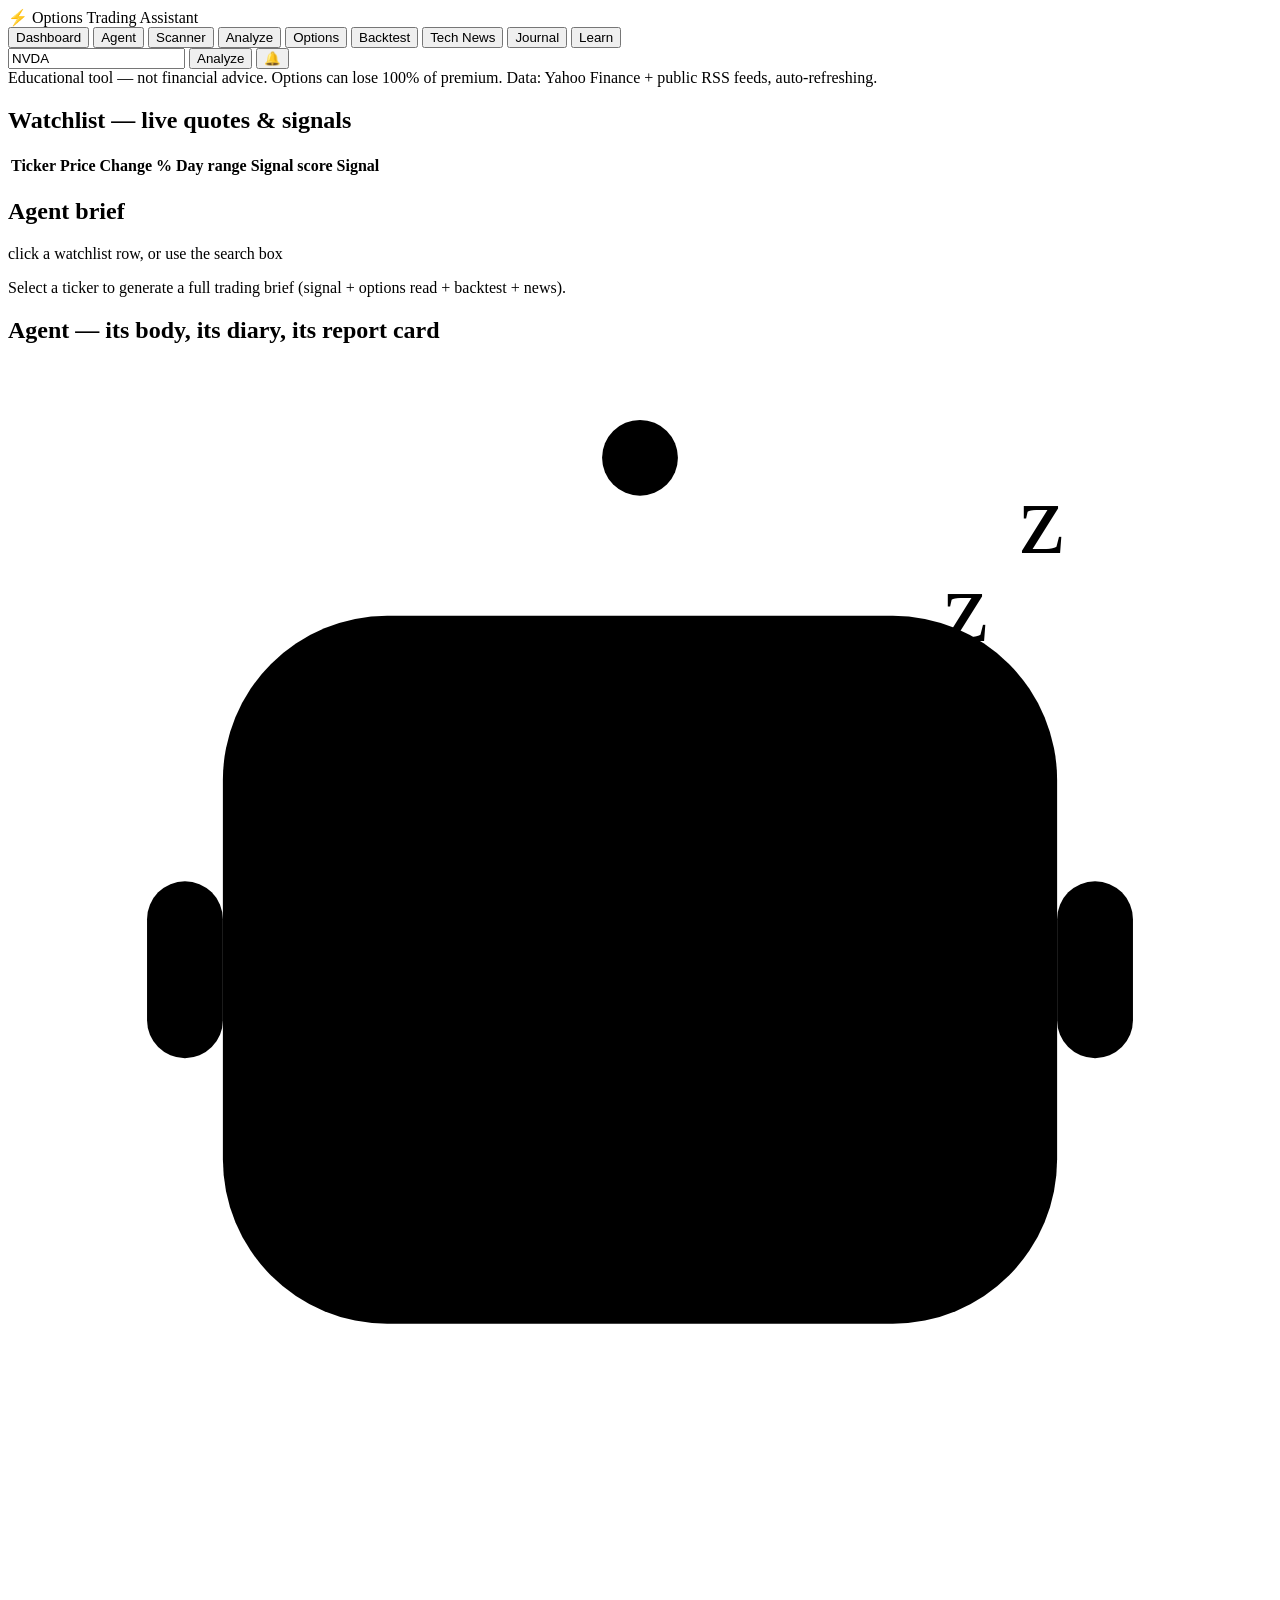
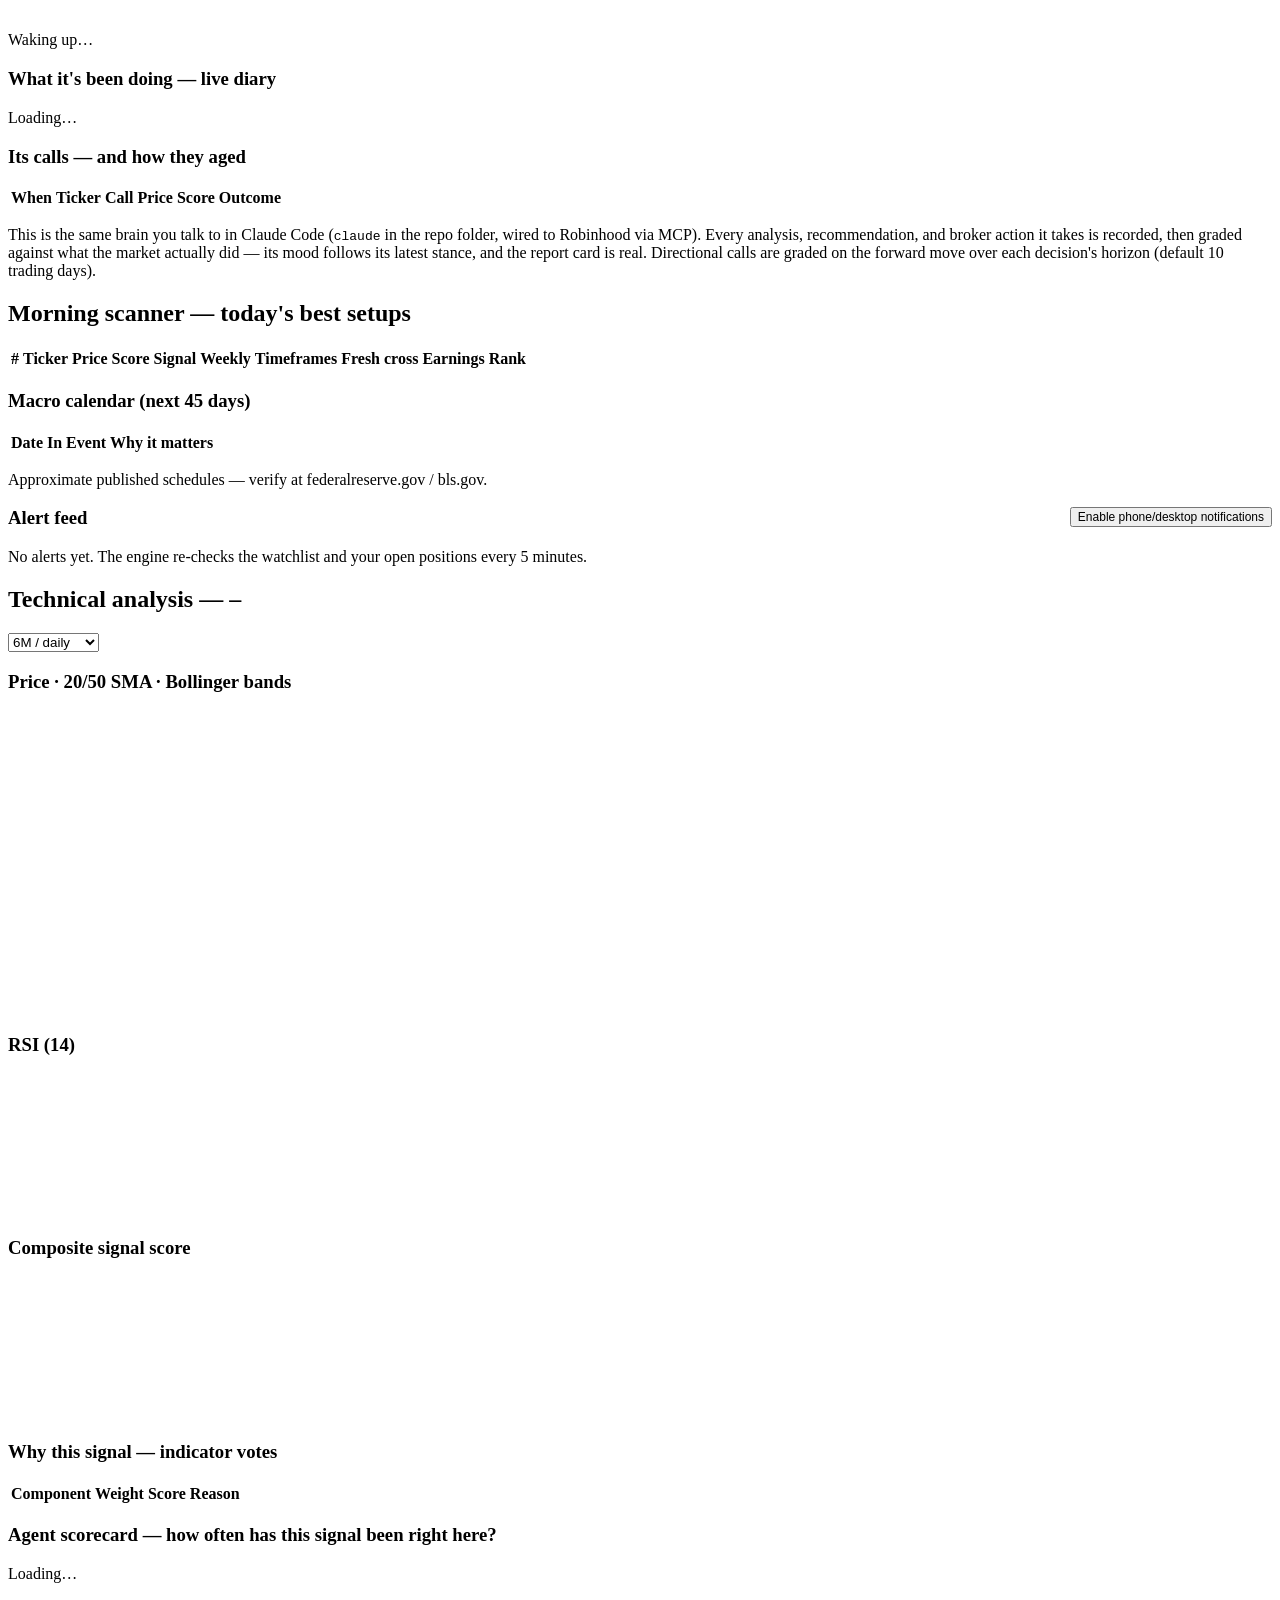
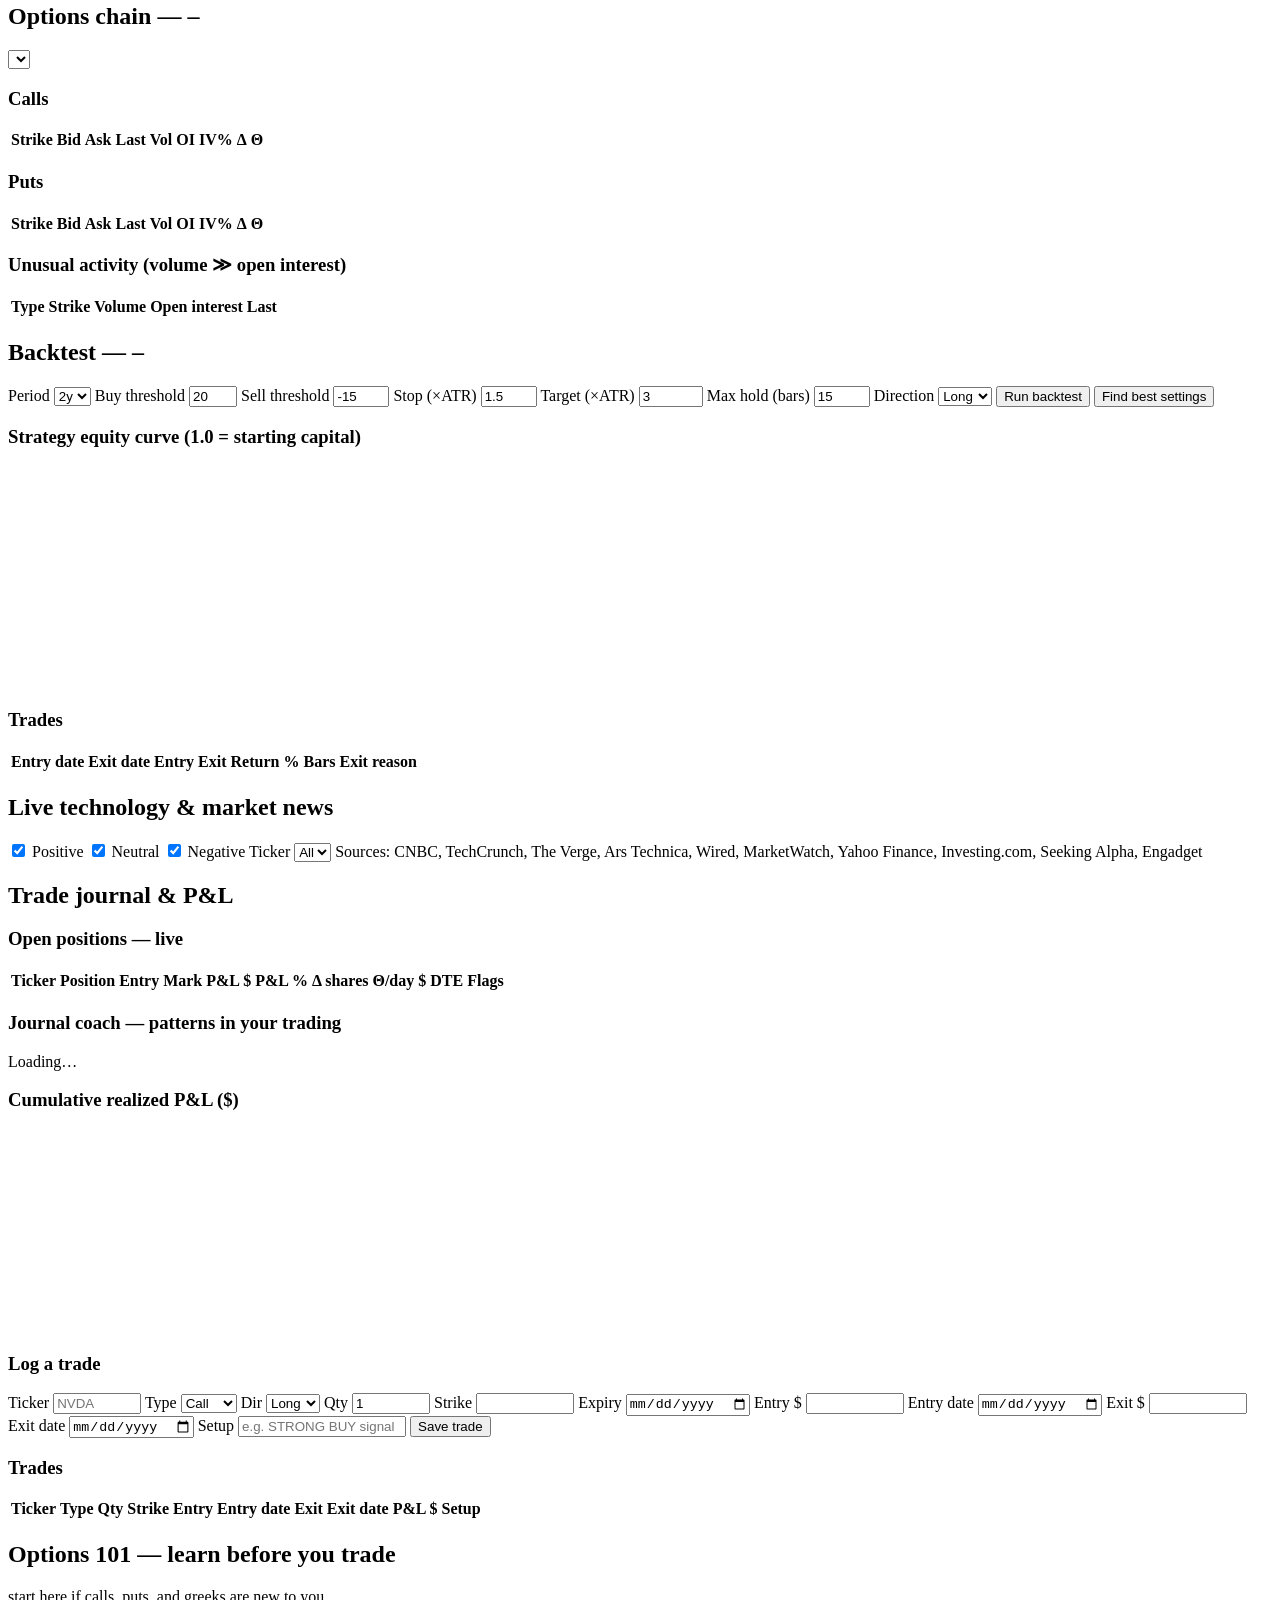
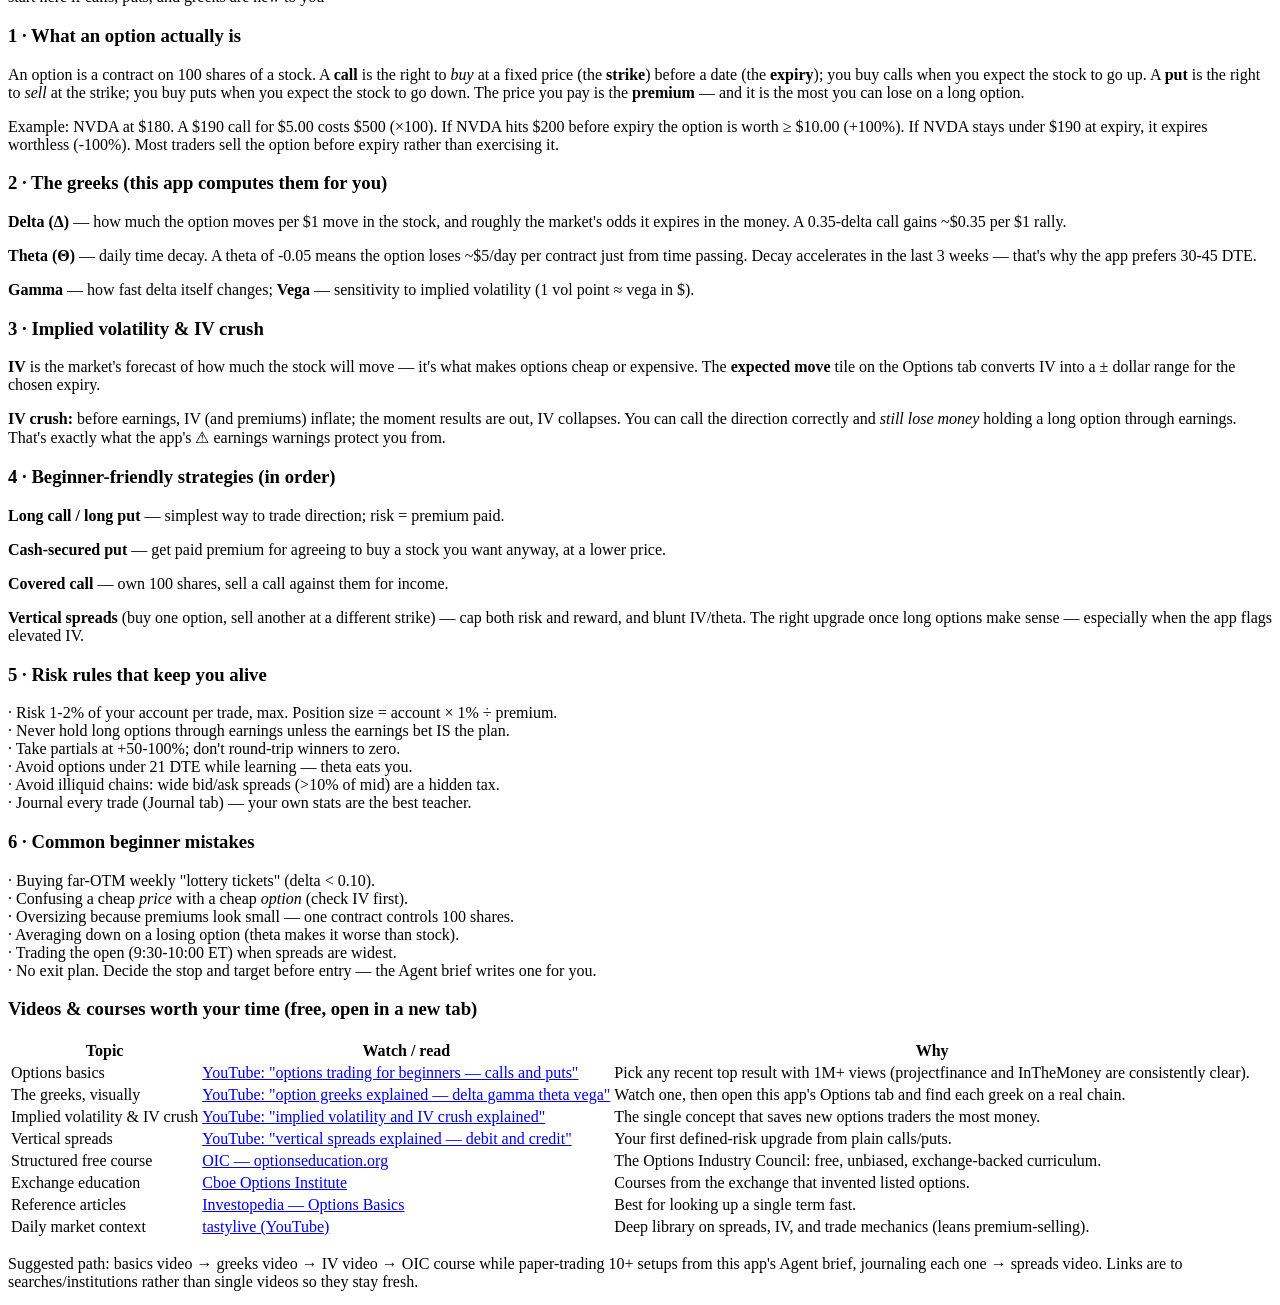
==== app/static/index.html @ 797f1252 "Give the agent a visible body: new Agent tab in the PWA An animated avatar embodies the Claude + Rob" ====
<!DOCTYPE html>
<html lang="en">
<head>
<meta charset="utf-8">
<meta name="viewport" content="width=device-width, initial-scale=1">
<title>Options Trading Assistant</title>
<link rel="icon" href="data:image/svg+xml,<svg xmlns=%22http://www.w3.org/2000/svg%22 viewBox=%220 0 100 100%22><text y=%22.9em%22 font-size=%2290%22>⚡</text></svg>">
<link rel="manifest" href="/static/manifest.webmanifest">
<link rel="apple-touch-icon" href="/static/icon-192.png">
<meta name="theme-color" content="#1a1a19">
<meta name="apple-mobile-web-app-capable" content="yes">
<meta name="apple-mobile-web-app-status-bar-style" content="black-translucent">
<link rel="stylesheet" href="/static/style.css">
</head>
<body>
<header>
  <div class="brand">⚡ Options Trading Assistant</div>
  <nav id="tabs">
    <button data-tab="dashboard" class="active">Dashboard</button>
    <button data-tab="agent">Agent</button>
    <button data-tab="scanner">Scanner</button>
    <button data-tab="analyze">Analyze</button>
    <button data-tab="options">Options</button>
    <button data-tab="backtest">Backtest</button>
    <button data-tab="news">Tech News</button>
    <button data-tab="journal">Journal</button>
    <button data-tab="learn">Learn</button>
  </nav>
  <div class="ticker-box">
    <input id="ticker-input" value="NVDA" spellcheck="false" autocomplete="off">
    <button id="go-btn">Analyze</button>
    <button id="bell" title="Alerts">🔔<span id="bell-count" class="badge" hidden></span></button>
  </div>
</header>

<div class="banner">Educational tool — not financial advice. Options can lose 100% of premium. Data: Yahoo Finance + public RSS feeds, auto-refreshing.</div>

<main>
  <!-- DASHBOARD -->
  <section id="tab-dashboard" class="tab active">
    <div class="section-head"><h2>Watchlist — live quotes &amp; signals</h2><span class="muted" id="wl-updated"></span></div>
    <div class="card"><table id="watchlist-table">
      <thead><tr><th>Ticker</th><th>Price</th><th>Change</th><th>%</th><th>Day range</th><th>Signal score</th><th>Signal</th></tr></thead>
      <tbody></tbody>
    </table></div>
    <div class="section-head"><h2>Agent brief</h2><span class="muted">click a watchlist row, or use the search box</span></div>
    <div id="agent-brief" class="card"><p class="muted">Select a ticker to generate a full trading brief (signal + options read + backtest + news).</p></div>
  </section>

  <!-- AGENT (the visible body of the Claude + Robinhood MCP agent) -->
  <section id="tab-agent" class="tab">
    <div class="section-head"><h2>Agent — its body, its diary, its report card</h2>
      <span class="muted" id="ag-updated"></span></div>

    <div class="card agent-hero">
      <div class="agent-figure">
        <svg id="agent-svg" class="mood-asleep" viewBox="0 0 200 200" role="img" aria-label="Agent avatar">
          <line class="a-antenna" x1="100" y1="40" x2="100" y2="20"/>
          <circle class="a-dot" cx="100" cy="15" r="6"/>
          <rect class="a-ear" x="22" y="82" width="12" height="28" rx="6"/>
          <rect class="a-ear" x="166" y="82" width="12" height="28" rx="6"/>
          <rect class="a-head" x="34" y="40" width="132" height="112" rx="26"/>
          <rect class="a-screen" x="50" y="57" width="100" height="78" rx="14"/>
          <g class="a-eyes">
            <circle class="a-eye" cx="78" cy="88" r="9"/>
            <circle class="a-eye" cx="122" cy="88" r="9"/>
          </g>
          <g class="a-eyes-closed">
            <path d="M69 88 q9 8 18 0"/>
            <path d="M113 88 q9 8 18 0"/>
          </g>
          <path id="agent-mouth" class="a-mouth" d="M92 116 q8 5 16 0"/>
          <text class="a-zzz" x="148" y="44">z</text>
          <text class="a-zzz z2" x="160" y="30">z</text>
        </svg>
      </div>
      <div class="agent-bubble">
        <div id="ag-headline" class="ag-headline">Waking up…</div>
        <div id="ag-sub" class="muted"></div>
        <div id="ag-pills" class="ag-pills"></div>
      </div>
    </div>

    <div id="ag-tiles" class="tiles"></div>

    <div class="grid2">
      <div class="card"><h3>What it's been doing — live diary</h3>
        <div id="ag-feed"><p class="muted">Loading…</p></div></div>
      <div class="card"><h3>Its calls — and how they aged</h3>
        <div class="scroll"><table id="ag-decisions">
          <thead><tr><th>When</th><th>Ticker</th><th>Call</th><th>Price</th><th>Score</th><th>Outcome</th></tr></thead>
          <tbody></tbody>
        </table></div></div>
    </div>

    <p class="muted">This is the same brain you talk to in Claude Code (<code>claude</code> in the repo
    folder, wired to Robinhood via MCP). Every analysis, recommendation, and broker action it takes is
    recorded, then graded against what the market actually did — its mood follows its latest stance,
    and the report card is real. Directional calls are graded on the forward move over each decision's
    horizon (default 10 trading days).</p>
  </section>

  <!-- SCANNER -->
  <section id="tab-scanner" class="tab">
    <div class="section-head"><h2>Morning scanner — today's best setups</h2>
      <span class="muted" id="scan-updated"></span></div>
    <div class="card"><table id="scan-table">
      <thead><tr><th>#</th><th>Ticker</th><th>Price</th><th>Score</th><th>Signal</th>
        <th>Weekly</th><th>Timeframes</th><th>Fresh cross</th><th>Earnings</th><th>Rank</th></tr></thead>
      <tbody></tbody>
    </table><p class="muted" id="scan-note"></p></div>
    <div class="grid2">
      <div class="card"><h3>Macro calendar (next 45 days)</h3><table id="cal-table">
        <thead><tr><th>Date</th><th>In</th><th>Event</th><th>Why it matters</th></tr></thead><tbody></tbody>
      </table><p class="muted">Approximate published schedules — verify at federalreserve.gov / bls.gov.</p></div>
      <div class="card"><h3>Alert feed <button id="alerts-notify-btn" style="float:right;font-size:12px">Enable phone/desktop notifications</button></h3>
        <div id="alerts-list"><p class="muted">No alerts yet. The engine re-checks the watchlist and your open positions every 5 minutes.</p></div></div>
    </div>
  </section>

  <!-- ANALYZE -->
  <section id="tab-analyze" class="tab">
    <div class="section-head">
      <h2>Technical analysis — <span id="an-ticker">–</span></h2>
      <div class="controls">
        <select id="an-period">
          <option value="1mo|30m">1M / 30m</option>
          <option value="3mo|1d">3M / daily</option>
          <option value="6mo|1d" selected>6M / daily</option>
          <option value="1y|1d">1Y / daily</option>
          <option value="2y|1wk">2Y / weekly</option>
        </select>
        <span class="muted" id="an-updated"></span>
      </div>
    </div>
    <div id="an-signal" class="signal-row"></div>
    <div class="card"><h3>Price · 20/50 SMA · Bollinger bands</h3><canvas id="chart-price" height="300"></canvas></div>
    <div class="grid2">
      <div class="card"><h3>RSI (14)</h3><canvas id="chart-rsi" height="140"></canvas></div>
      <div class="card"><h3>Composite signal score</h3><canvas id="chart-score" height="140"></canvas></div>
    </div>
    <div class="card"><h3>Why this signal — indicator votes</h3><table id="votes-table">
      <thead><tr><th>Component</th><th>Weight</th><th>Score</th><th>Reason</th></tr></thead><tbody></tbody>
    </table></div>
    <div class="card"><h3>Agent scorecard — how often has this signal been right here?</h3>
      <div id="scorecard-box"><p class="muted">Loading…</p></div></div>
  </section>

  <!-- OPTIONS -->
  <section id="tab-options" class="tab">
    <div class="section-head">
      <h2>Options chain — <span id="op-ticker">–</span></h2>
      <div class="controls"><select id="op-expiry"></select><span class="muted" id="op-updated"></span></div>
    </div>
    <div id="op-rec" class="card"></div>
    <div id="op-metrics" class="tiles"></div>
    <div class="grid2">
      <div class="card"><h3>Calls</h3><div class="scroll"><table class="chain" id="calls-table">
        <thead><tr><th>Strike</th><th>Bid</th><th>Ask</th><th>Last</th><th>Vol</th><th>OI</th><th>IV%</th><th>Δ</th><th>Θ</th></tr></thead><tbody></tbody>
      </table></div></div>
      <div class="card"><h3>Puts</h3><div class="scroll"><table class="chain" id="puts-table">
        <thead><tr><th>Strike</th><th>Bid</th><th>Ask</th><th>Last</th><th>Vol</th><th>OI</th><th>IV%</th><th>Δ</th><th>Θ</th></tr></thead><tbody></tbody>
      </table></div></div>
    </div>
    <div class="card"><h3>Unusual activity (volume ≫ open interest)</h3><table id="unusual-table">
      <thead><tr><th>Type</th><th>Strike</th><th>Volume</th><th>Open interest</th><th>Last</th></tr></thead><tbody></tbody>
    </table></div>
  </section>

  <!-- BACKTEST -->
  <section id="tab-backtest" class="tab">
    <div class="section-head"><h2>Backtest — <span id="bt-ticker">–</span></h2></div>
    <div class="card controls-row">
      <label>Period <select id="bt-period"><option>1y</option><option selected>2y</option><option>5y</option></select></label>
      <label>Buy threshold <input id="bt-buy" type="number" value="20" min="0" max="90"></label>
      <label>Sell threshold <input id="bt-sell" type="number" value="-15" min="-90" max="0"></label>
      <label>Stop (×ATR) <input id="bt-stop" type="number" value="1.5" step="0.5" min="0.5" max="5"></label>
      <label>Target (×ATR) <input id="bt-target" type="number" value="3" step="0.5" min="0.5" max="10"></label>
      <label>Max hold (bars) <input id="bt-hold" type="number" value="15" min="1" max="100"></label>
      <label>Direction <select id="bt-dir"><option value="long">Long</option><option value="short">Short</option></select></label>
      <button id="bt-run">Run backtest</button>
      <button id="bt-optimize">Find best settings</button>
    </div>
    <div id="bt-opt-box" class="card" hidden><h3>Optimizer — top configurations</h3>
      <table id="bt-opt-table"><thead><tr><th>Buy ≥</th><th>Stop ×ATR</th><th>Target ×ATR</th>
        <th>Trades</th><th>Win rate</th><th>Profit factor</th><th>Expectancy</th><th>Return</th><th>Max DD</th><th></th></tr></thead><tbody></tbody></table>
      <p class="muted" id="bt-opt-warning"></p></div>
    <div id="bt-stats" class="tiles"></div>
    <div class="card"><h3>Strategy equity curve (1.0 = starting capital)</h3><canvas id="chart-equity" height="220"></canvas></div>
    <div class="card"><h3>Trades</h3><div class="scroll"><table id="bt-trades">
      <thead><tr><th>Entry date</th><th>Exit date</th><th>Entry</th><th>Exit</th><th>Return %</th><th>Bars</th><th>Exit reason</th></tr></thead><tbody></tbody>
    </table></div></div>
    <p class="muted" id="bt-note"></p>
  </section>

  <!-- NEWS -->
  <section id="tab-news" class="tab">
    <div class="section-head"><h2>Live technology &amp; market news</h2><span class="muted" id="news-updated"></span></div>
    <div class="controls-row card">
      <label><input type="checkbox" id="news-pos" checked> <span class="dot dot-pos"></span>Positive</label>
      <label><input type="checkbox" id="news-neu" checked> <span class="dot dot-neu"></span>Neutral</label>
      <label><input type="checkbox" id="news-neg" checked> <span class="dot dot-neg"></span>Negative</label>
      <label>Ticker <select id="news-ticker"><option value="">All</option></select></label>
      <span class="muted">Sources: CNBC, TechCrunch, The Verge, Ars Technica, Wired, MarketWatch, Yahoo Finance, Investing.com, Seeking Alpha, Engadget</span>
    </div>
    <div id="news-list" class="card"></div>
  </section>

  <!-- JOURNAL -->
  <section id="tab-journal" class="tab">
    <div class="section-head"><h2>Trade journal &amp; P&amp;L</h2>
      <span id="j-user" class="muted"></span>
      <button id="j-logout" hidden>Sign out</button>
    </div>
    <div id="j-auth" class="card" hidden>
      <h3>Sign in — every user gets their own private journal</h3>
      <p class="muted">Trades, P&amp;L and stats are stored per account. Create an account with any
      username and a password (4+ characters). You stay signed in on this browser.</p>
      <form id="j-auth-form" class="controls-row">
        <label>Username <input name="username" required autocomplete="username" style="width:140px"></label>
        <label>Password <input name="password" type="password" required autocomplete="current-password" style="width:140px"></label>
        <button type="submit" data-mode="login">Sign in</button>
        <button type="submit" data-mode="register">Create account</button>
        <span id="j-auth-msg" class="err"></span>
      </form>
    </div>
    <div id="j-main">
    <div class="card"><h3>Open positions — live <span class="muted" id="pos-updated"></span></h3>
      <div id="pos-totals" class="tiles"></div>
      <div class="scroll"><table id="pos-table">
        <thead><tr><th>Ticker</th><th>Position</th><th>Entry</th><th>Mark</th><th>P&amp;L $</th><th>P&amp;L %</th>
          <th>Δ shares</th><th>Θ/day $</th><th>DTE</th><th>Flags</th></tr></thead><tbody></tbody>
      </table></div>
      <p class="muted" id="pos-note"></p></div>
    <div class="card"><h3>Journal coach — patterns in your trading</h3>
      <div id="j-insights"><p class="muted">Loading…</p></div></div>
    <div id="j-stats" class="tiles"></div>
    <div class="card"><h3>Cumulative realized P&amp;L ($)</h3><canvas id="chart-pnl" height="200"></canvas></div>
    <div class="card">
      <h3>Log a trade</h3>
      <form id="j-form" class="controls-row">
        <label>Ticker <input name="ticker" required placeholder="NVDA" style="width:80px"></label>
        <label>Type <select name="instrument"><option value="call">Call</option><option value="put">Put</option><option value="stock">Stock</option></select></label>
        <label>Dir <select name="direction"><option value="long">Long</option><option value="short">Short</option></select></label>
        <label>Qty <input name="quantity" type="number" value="1" step="any" style="width:70px"></label>
        <label>Strike <input name="strike" type="number" step="any" style="width:90px"></label>
        <label>Expiry <input name="expiry" type="date"></label>
        <label>Entry $ <input name="entry_price" type="number" step="any" required style="width:90px"></label>
        <label>Entry date <input name="entry_date" type="date" required></label>
        <label>Exit $ <input name="exit_price" type="number" step="any" style="width:90px"></label>
        <label>Exit date <input name="exit_date" type="date"></label>
        <label>Setup <input name="setup" placeholder="e.g. STRONG BUY signal" style="width:160px"></label>
        <button type="submit">Save trade</button>
      </form>
    </div>
    <div class="card"><h3>Trades</h3><div class="scroll"><table id="j-table">
      <thead><tr><th>Ticker</th><th>Type</th><th>Qty</th><th>Strike</th><th>Entry</th><th>Entry date</th><th>Exit</th><th>Exit date</th><th>P&amp;L $</th><th>Setup</th><th></th></tr></thead><tbody></tbody>
    </table></div></div>
    </div><!-- /j-main -->
  </section>
  <!-- LEARN -->
  <section id="tab-learn" class="tab">
    <div class="section-head"><h2>Options 101 — learn before you trade</h2>
      <span class="muted">start here if calls, puts, and greeks are new to you</span></div>

    <div class="grid2">
      <div class="card learn">
        <h3>1 · What an option actually is</h3>
        <p>An option is a contract on 100 shares of a stock. A <b>call</b> is the right to <i>buy</i>
        at a fixed price (the <b>strike</b>) before a date (the <b>expiry</b>); you buy calls when you
        expect the stock to go <span class="up">up</span>. A <b>put</b> is the right to <i>sell</i> at
        the strike; you buy puts when you expect the stock to go <span class="down">down</span>.
        The price you pay is the <b>premium</b> — and it is the most you can lose on a long option.</p>
        <p class="muted">Example: NVDA at $180. A $190 call for $5.00 costs $500 (×100). If NVDA hits
        $200 before expiry the option is worth ≥ $10.00 (+100%). If NVDA stays under $190 at
        expiry, it expires worthless (-100%). Most traders sell the option before expiry rather than
        exercising it.</p>
      </div>
      <div class="card learn">
        <h3>2 · The greeks (this app computes them for you)</h3>
        <p><b>Delta (Δ)</b> — how much the option moves per $1 move in the stock, and roughly the
        market's odds it expires in the money. A 0.35-delta call gains ~$0.35 per $1 rally.</p>
        <p><b>Theta (Θ)</b> — daily time decay. A theta of -0.05 means the option loses ~$5/day per
        contract just from time passing. Decay accelerates in the last 3 weeks — that's why the app
        prefers 30-45 DTE.</p>
        <p><b>Gamma</b> — how fast delta itself changes; <b>Vega</b> — sensitivity to implied
        volatility (1 vol point ≈ vega in $).</p>
      </div>
      <div class="card learn">
        <h3>3 · Implied volatility &amp; IV crush</h3>
        <p><b>IV</b> is the market's forecast of how much the stock will move — it's what makes
        options cheap or expensive. The <b>expected move</b> tile on the Options tab converts IV
        into a ± dollar range for the chosen expiry.</p>
        <p><b>IV crush:</b> before earnings, IV (and premiums) inflate; the moment results are out,
        IV collapses. You can call the direction correctly and <i>still lose money</i> holding a long
        option through earnings. That's exactly what the app's ⚠ earnings warnings protect you from.</p>
      </div>
      <div class="card learn">
        <h3>4 · Beginner-friendly strategies (in order)</h3>
        <p><b>Long call / long put</b> — simplest way to trade direction; risk = premium paid.</p>
        <p><b>Cash-secured put</b> — get paid premium for agreeing to buy a stock you want anyway,
        at a lower price.</p>
        <p><b>Covered call</b> — own 100 shares, sell a call against them for income.</p>
        <p><b>Vertical spreads</b> (buy one option, sell another at a different strike) — cap both
        risk and reward, and blunt IV/theta. The right upgrade once long options make sense —
        especially when the app flags elevated IV.</p>
      </div>
      <div class="card learn">
        <h3>5 · Risk rules that keep you alive</h3>
        <p>· Risk 1-2% of your account per trade, max. Position size = account × 1% ÷ premium.<br>
        · Never hold long options through earnings unless the earnings bet IS the plan.<br>
        · Take partials at +50-100%; don't round-trip winners to zero.<br>
        · Avoid options under 21 DTE while learning — theta eats you.<br>
        · Avoid illiquid chains: wide bid/ask spreads (&gt;10% of mid) are a hidden tax.<br>
        · Journal every trade (Journal tab) — your own stats are the best teacher.</p>
      </div>
      <div class="card learn">
        <h3>6 · Common beginner mistakes</h3>
        <p>· Buying far-OTM weekly "lottery tickets" (delta &lt; 0.10).<br>
        · Confusing a cheap <i>price</i> with a cheap <i>option</i> (check IV first).<br>
        · Oversizing because premiums look small — one contract controls 100 shares.<br>
        · Averaging down on a losing option (theta makes it worse than stock).<br>
        · Trading the open (9:30-10:00 ET) when spreads are widest.<br>
        · No exit plan. Decide the stop and target before entry — the Agent brief writes one for you.</p>
      </div>
    </div>

    <div class="card">
      <h3>Videos &amp; courses worth your time (free, open in a new tab)</h3>
      <table id="learn-videos">
        <thead><tr><th>Topic</th><th>Watch / read</th><th>Why</th></tr></thead>
        <tbody>
          <tr><td>Options basics</td>
            <td><a href="https://www.youtube.com/results?search_query=options+trading+for+beginners+explained+calls+and+puts" target="_blank" rel="noopener">YouTube: "options trading for beginners — calls and puts"</a></td>
            <td class="muted">Pick any recent top result with 1M+ views (projectfinance and InTheMoney are consistently clear).</td></tr>
          <tr><td>The greeks, visually</td>
            <td><a href="https://www.youtube.com/results?search_query=option+greeks+explained+delta+gamma+theta+vega" target="_blank" rel="noopener">YouTube: "option greeks explained — delta gamma theta vega"</a></td>
            <td class="muted">Watch one, then open this app's Options tab and find each greek on a real chain.</td></tr>
          <tr><td>Implied volatility &amp; IV crush</td>
            <td><a href="https://www.youtube.com/results?search_query=implied+volatility+and+IV+crush+explained" target="_blank" rel="noopener">YouTube: "implied volatility and IV crush explained"</a></td>
            <td class="muted">The single concept that saves new options traders the most money.</td></tr>
          <tr><td>Vertical spreads</td>
            <td><a href="https://www.youtube.com/results?search_query=vertical+spread+options+explained+debit+credit" target="_blank" rel="noopener">YouTube: "vertical spreads explained — debit and credit"</a></td>
            <td class="muted">Your first defined-risk upgrade from plain calls/puts.</td></tr>
          <tr><td>Structured free course</td>
            <td><a href="https://www.optionseducation.org/" target="_blank" rel="noopener">OIC — optionseducation.org</a></td>
            <td class="muted">The Options Industry Council: free, unbiased, exchange-backed curriculum.</td></tr>
          <tr><td>Exchange education</td>
            <td><a href="https://www.cboe.com/education/" target="_blank" rel="noopener">Cboe Options Institute</a></td>
            <td class="muted">Courses from the exchange that invented listed options.</td></tr>
          <tr><td>Reference articles</td>
            <td><a href="https://www.investopedia.com/options-basics-tutorial-4583012" target="_blank" rel="noopener">Investopedia — Options Basics</a></td>
            <td class="muted">Best for looking up a single term fast.</td></tr>
          <tr><td>Daily market context</td>
            <td><a href="https://www.youtube.com/@tastyliveshow" target="_blank" rel="noopener">tastylive (YouTube)</a></td>
            <td class="muted">Deep library on spreads, IV, and trade mechanics (leans premium-selling).</td></tr>
        </tbody>
      </table>
      <p class="muted">Suggested path: basics video → greeks video → IV video → OIC course while
      paper-trading 10+ setups from this app's Agent brief, journaling each one → spreads video.
      Links are to searches/institutions rather than single videos so they stay fresh.</p>
    </div>
  </section>
</main>

<div id="tooltip" class="tooltip" hidden></div>
<script src="/static/app.js"></script>
</body>
</html>
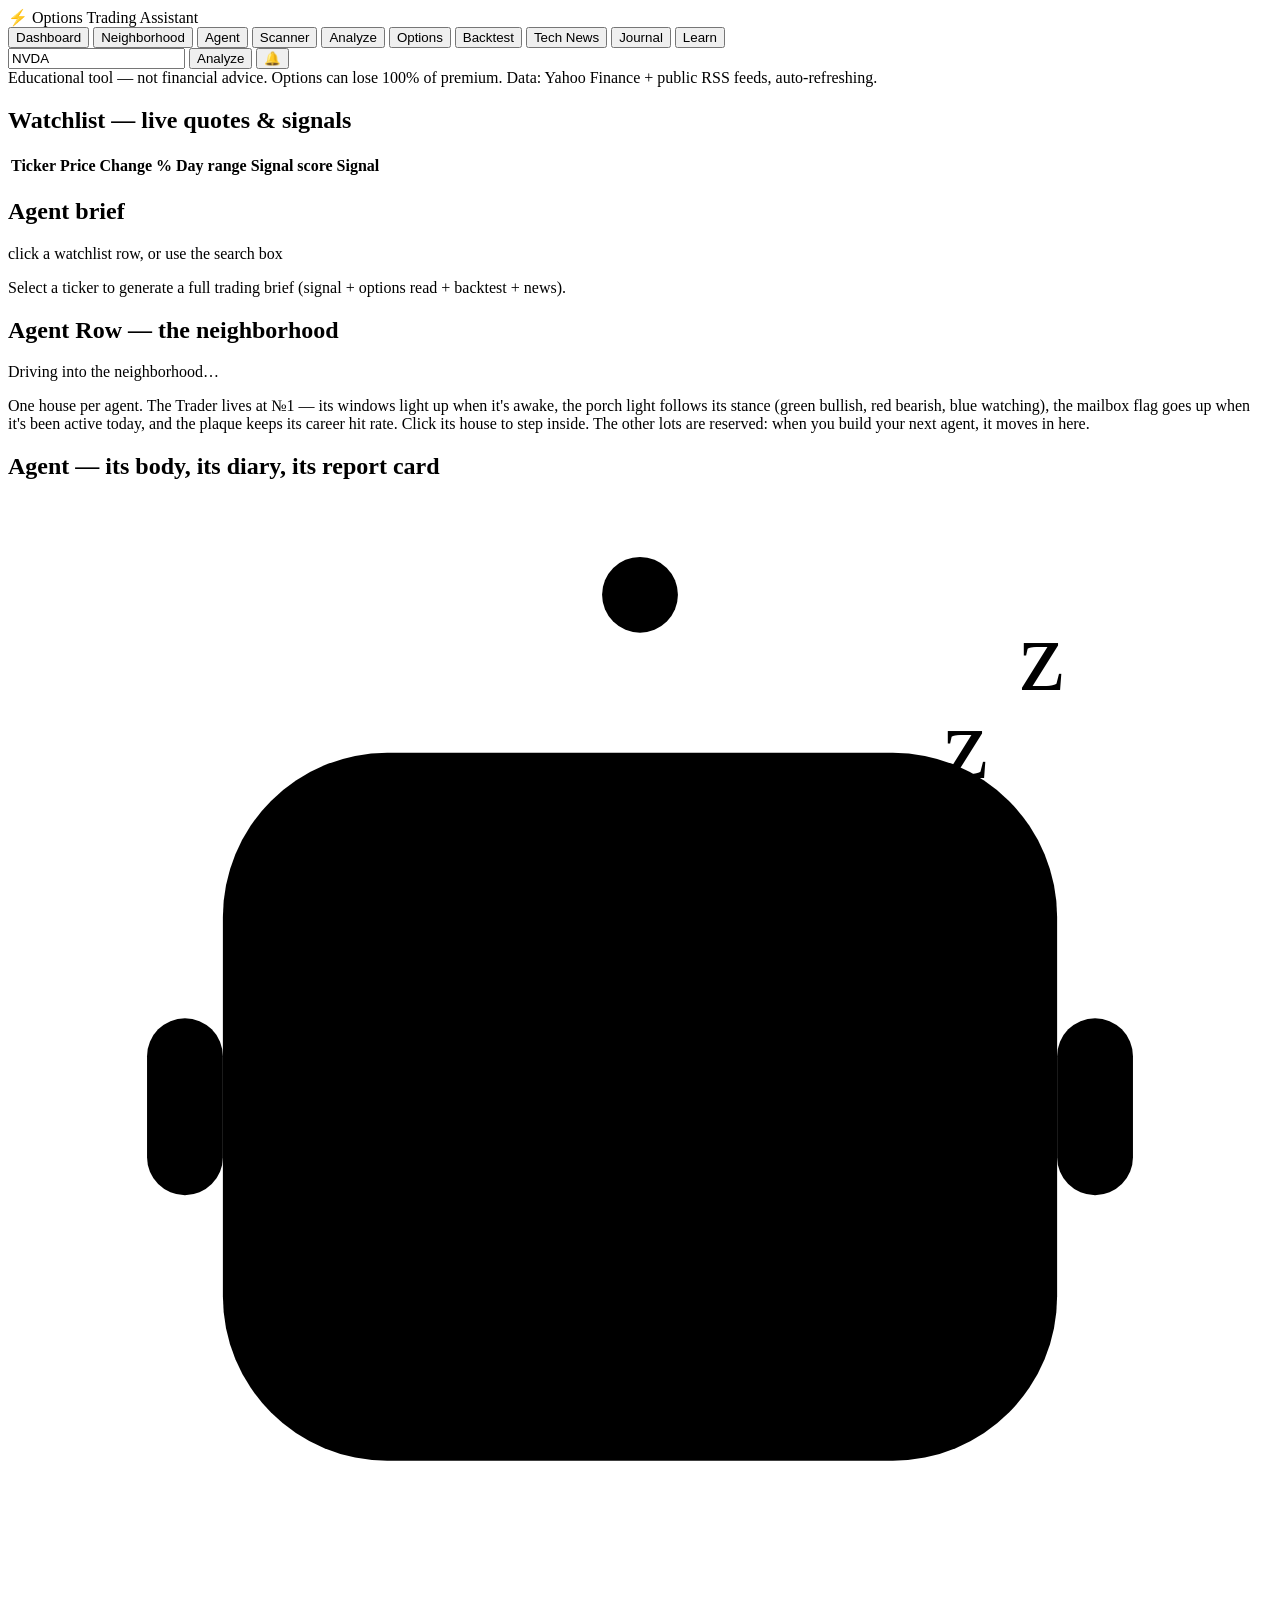
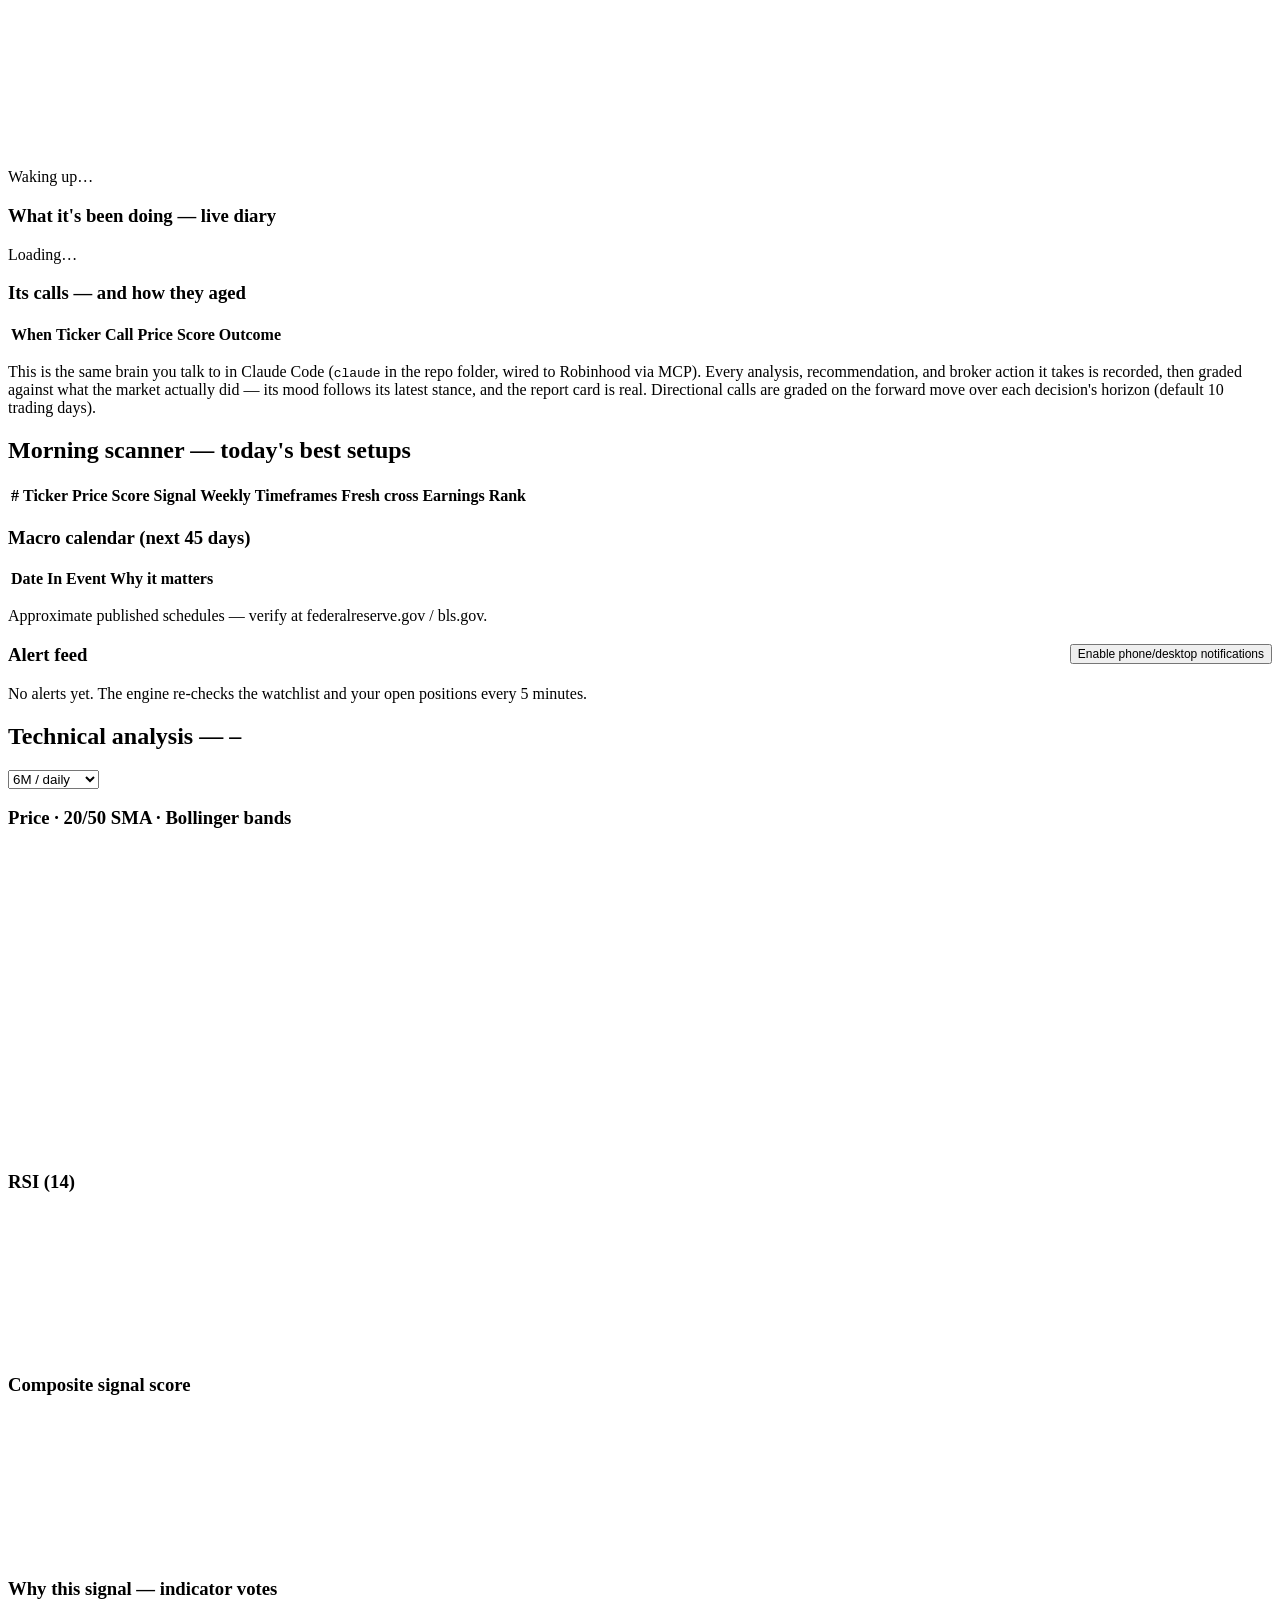
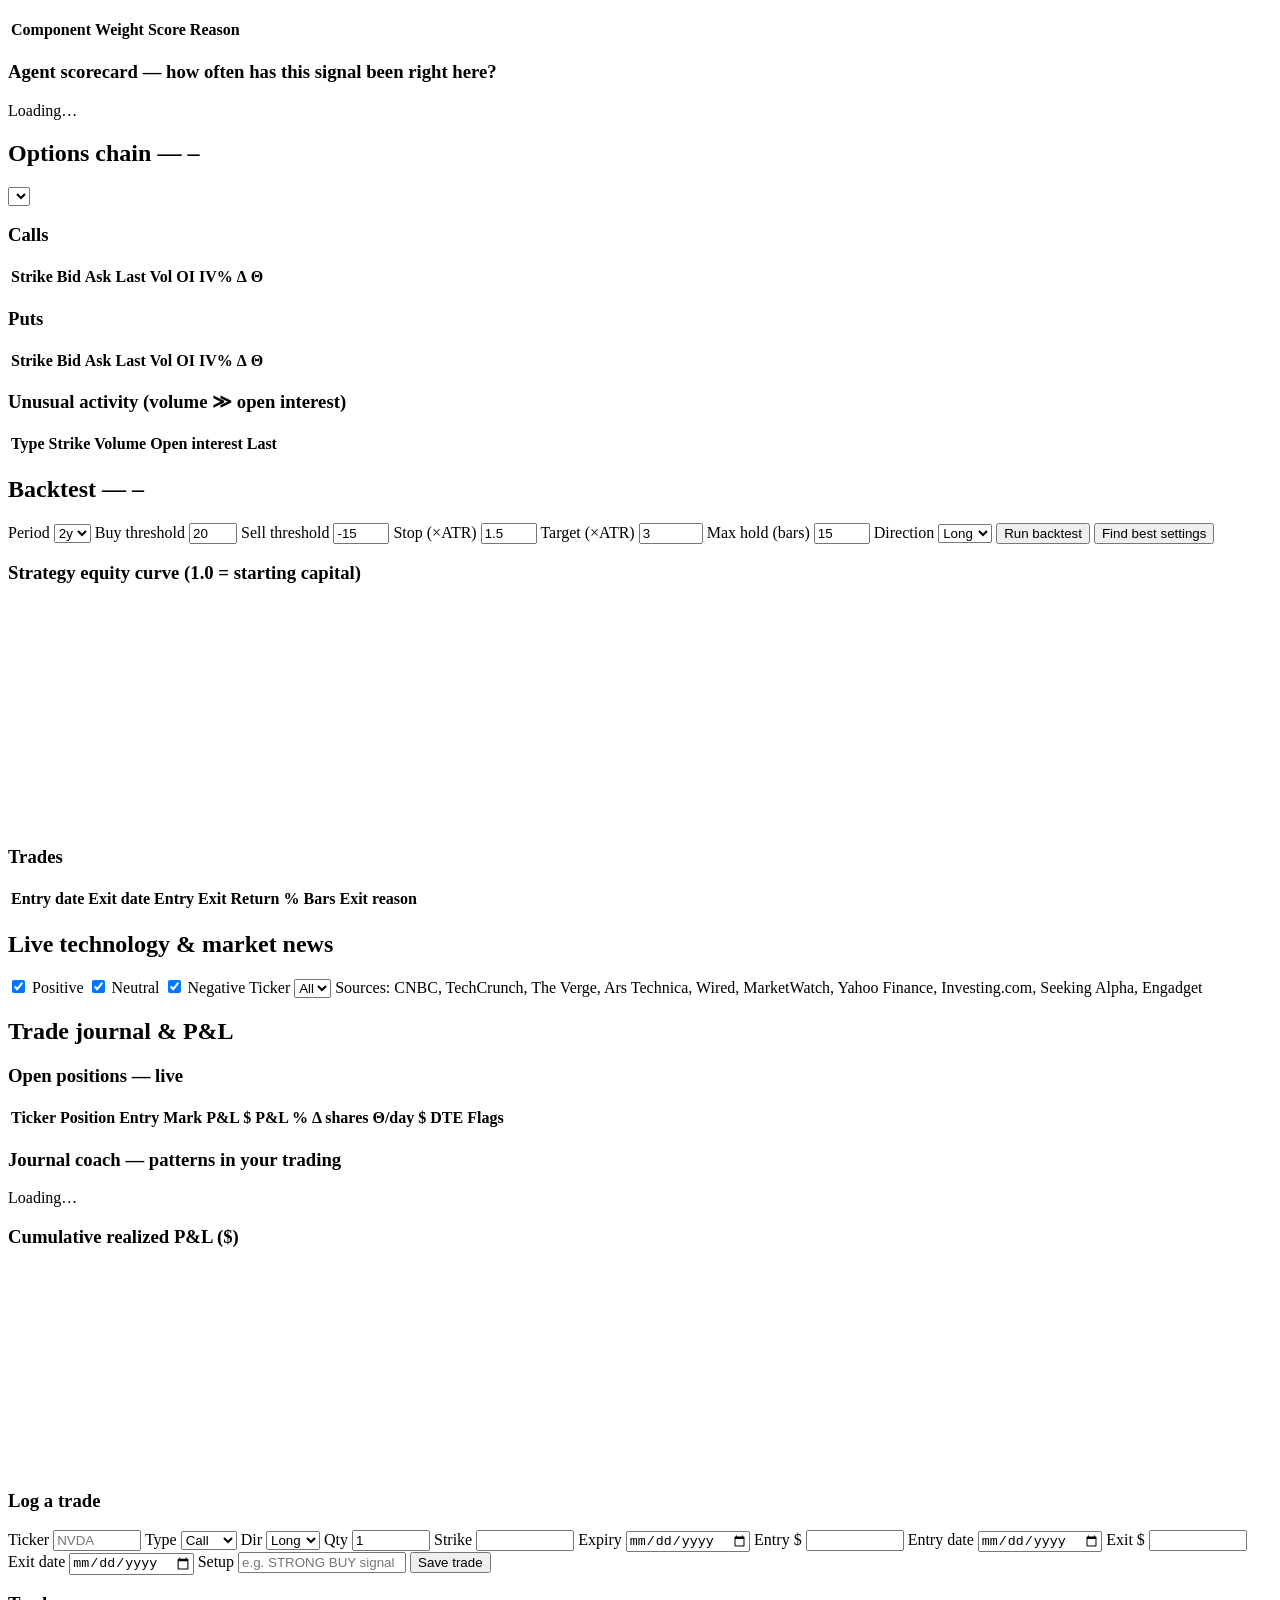
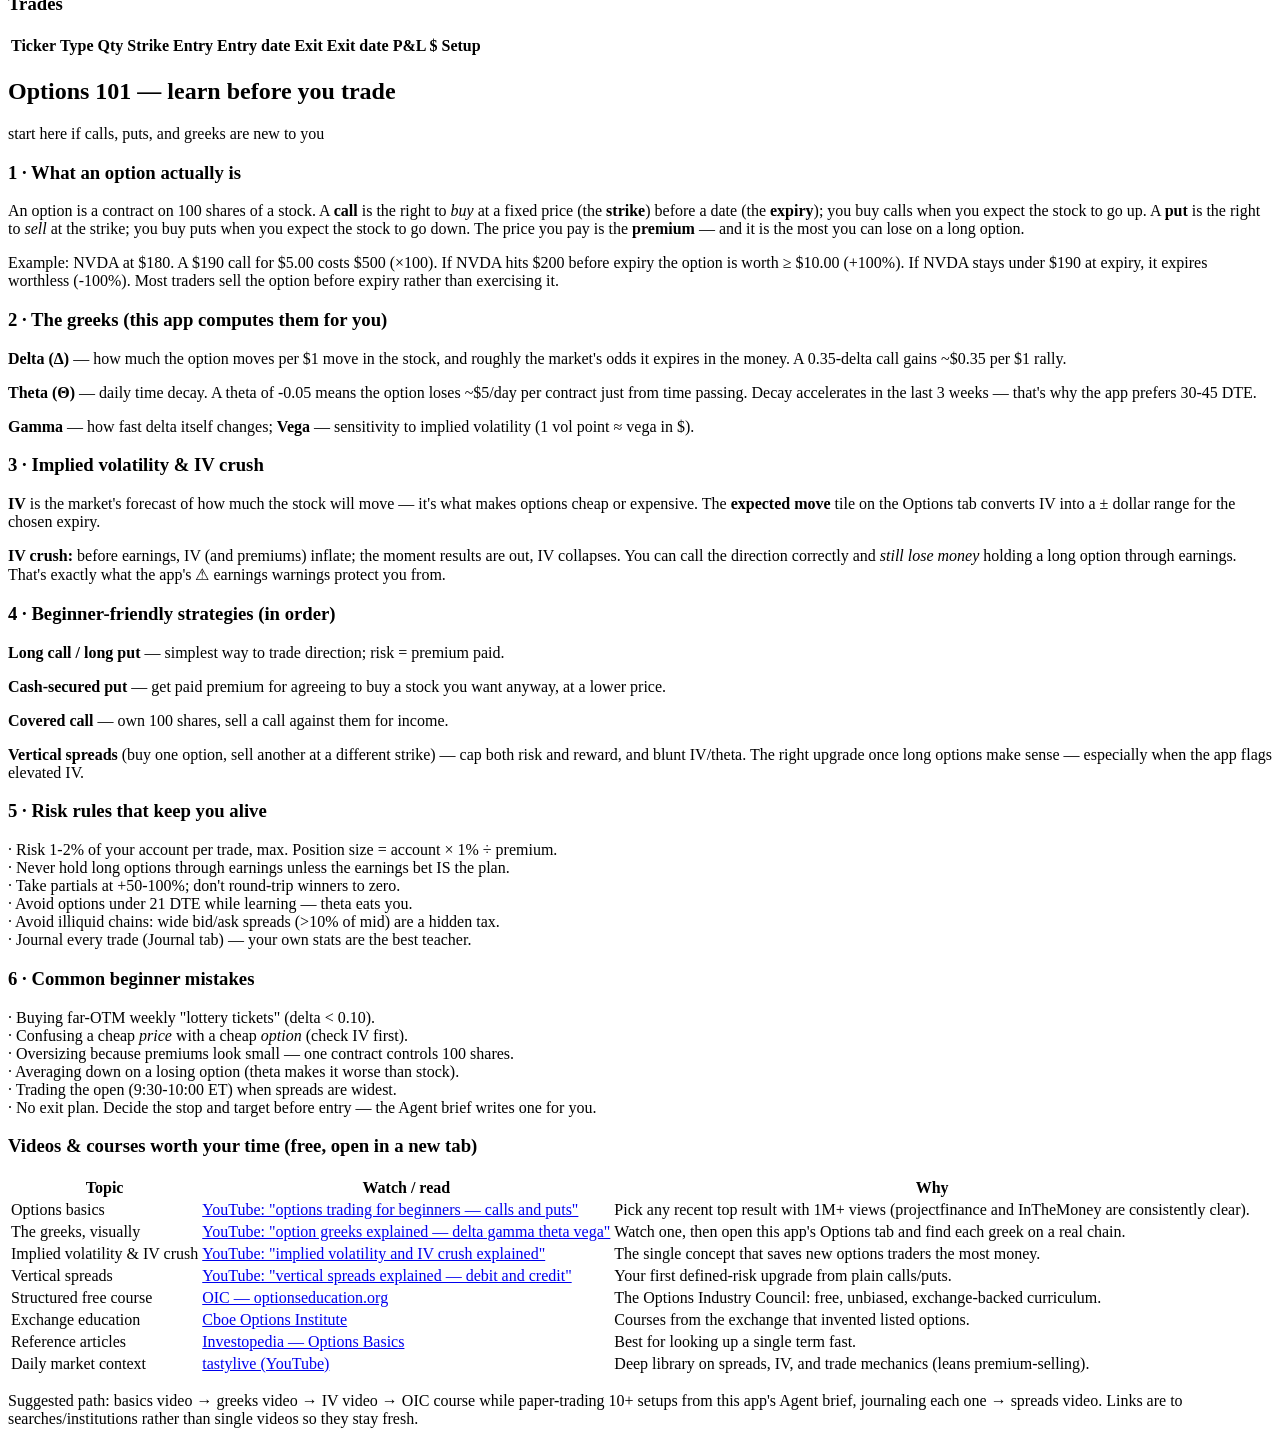
==== commit 582cdd94: "Give the agents a neighborhood to live in New Neighborhood tab: a drawn street scene where each agen" ====
--- a/app/static/index.html
+++ b/app/static/index.html
@@ -17,6 +17,7 @@
   <div class="brand">⚡ Options Trading Assistant</div>
   <nav id="tabs">
     <button data-tab="dashboard" class="active">Dashboard</button>
+    <button data-tab="town">Neighborhood</button>
     <button data-tab="agent">Agent</button>
     <button data-tab="scanner">Scanner</button>
     <button data-tab="analyze">Analyze</button>
@@ -45,6 +46,20 @@
     </table></div>
     <div class="section-head"><h2>Agent brief</h2><span class="muted">click a watchlist row, or use the search box</span></div>
     <div id="agent-brief" class="card"><p class="muted">Select a ticker to generate a full trading brief (signal + options read + backtest + news).</p></div>
+  </section>
+
+  <!-- NEIGHBORHOOD (where the agents live) -->
+  <section id="tab-town" class="tab">
+    <div class="section-head"><h2>Agent Row — the neighborhood</h2>
+      <span class="muted" id="town-updated"></span></div>
+    <div class="card town-card">
+      <div id="town-scene"><p class="muted spin">Driving into the neighborhood…</p></div>
+    </div>
+    <p class="muted">One house per agent. The Trader lives at №1 — its windows light up when it's
+    awake, the porch light follows its stance (green bullish, red bearish, blue watching), the
+    mailbox flag goes up when it's been active today, and the plaque keeps its career hit rate.
+    Click its house to step inside. The other lots are reserved: when you build your next agent,
+    it moves in here.</p>
   </section>
 
   <!-- AGENT (the visible body of the Claude + Robinhood MCP agent) -->
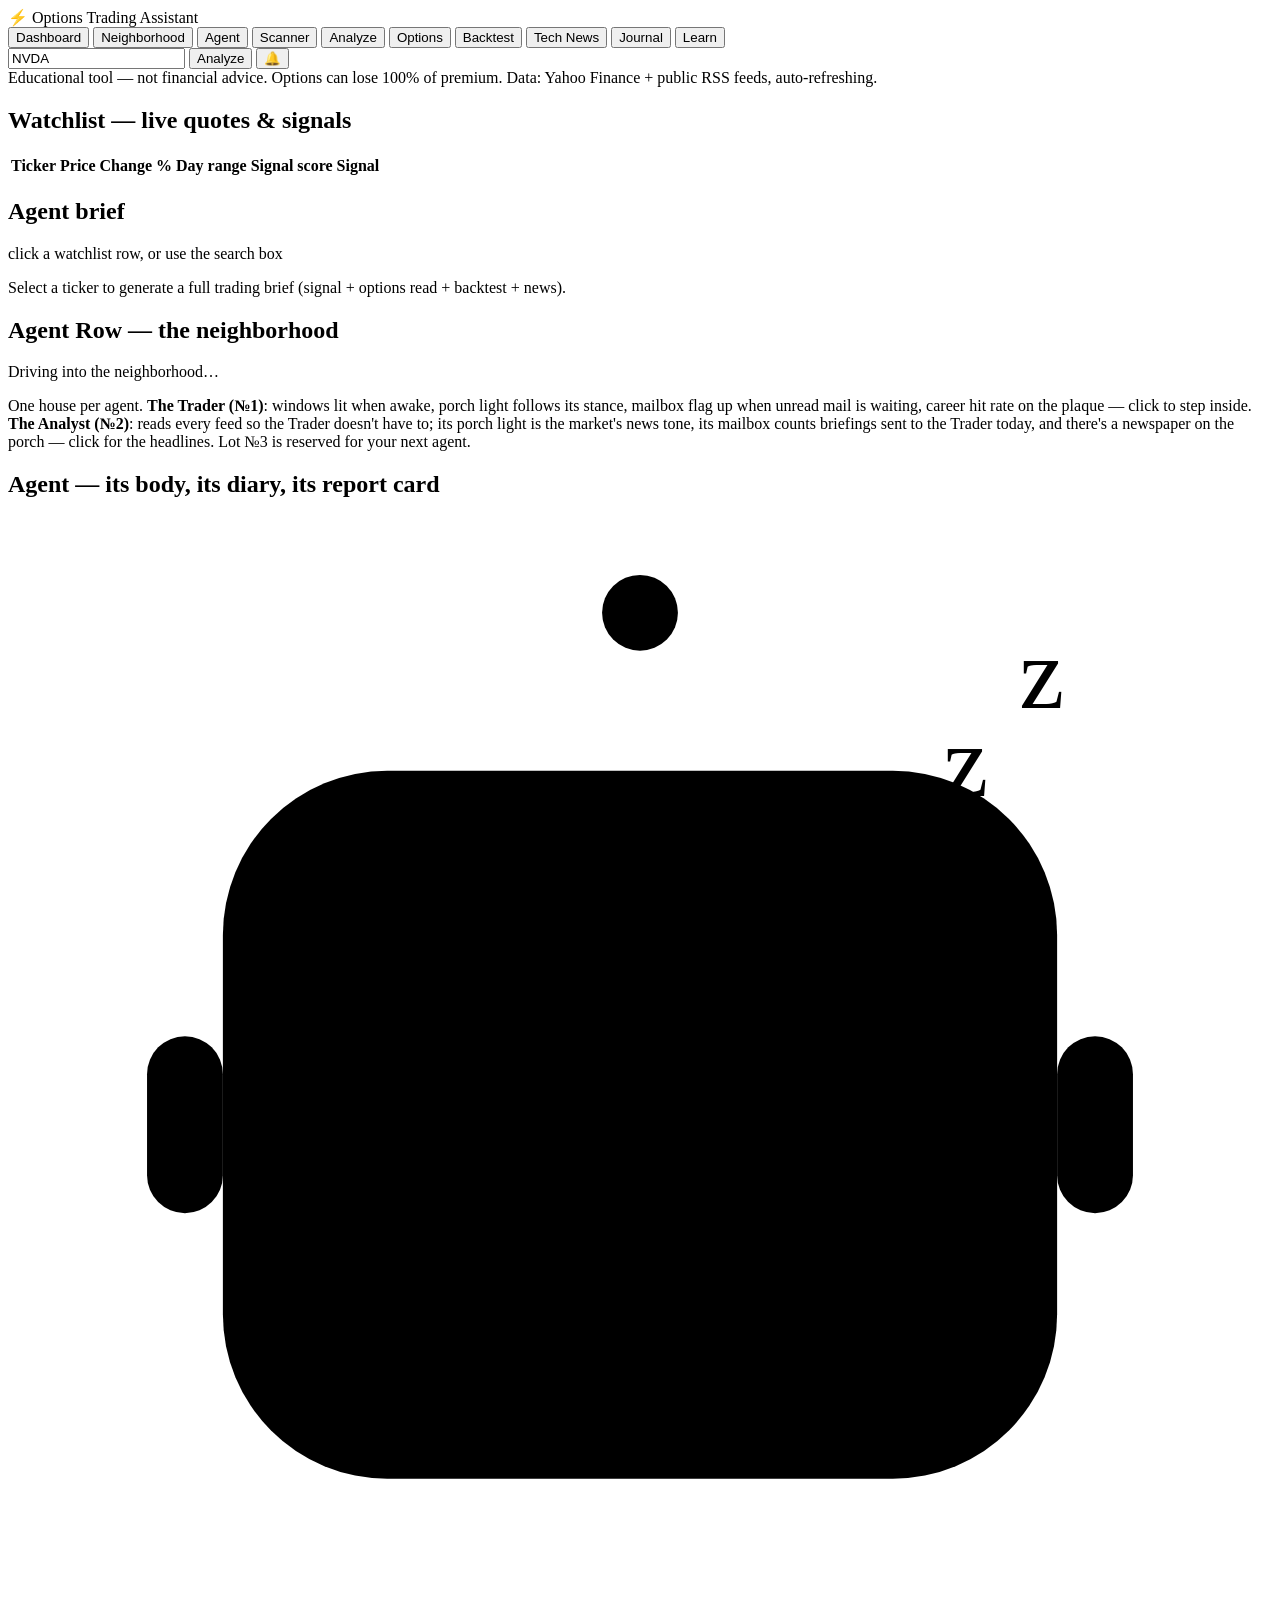
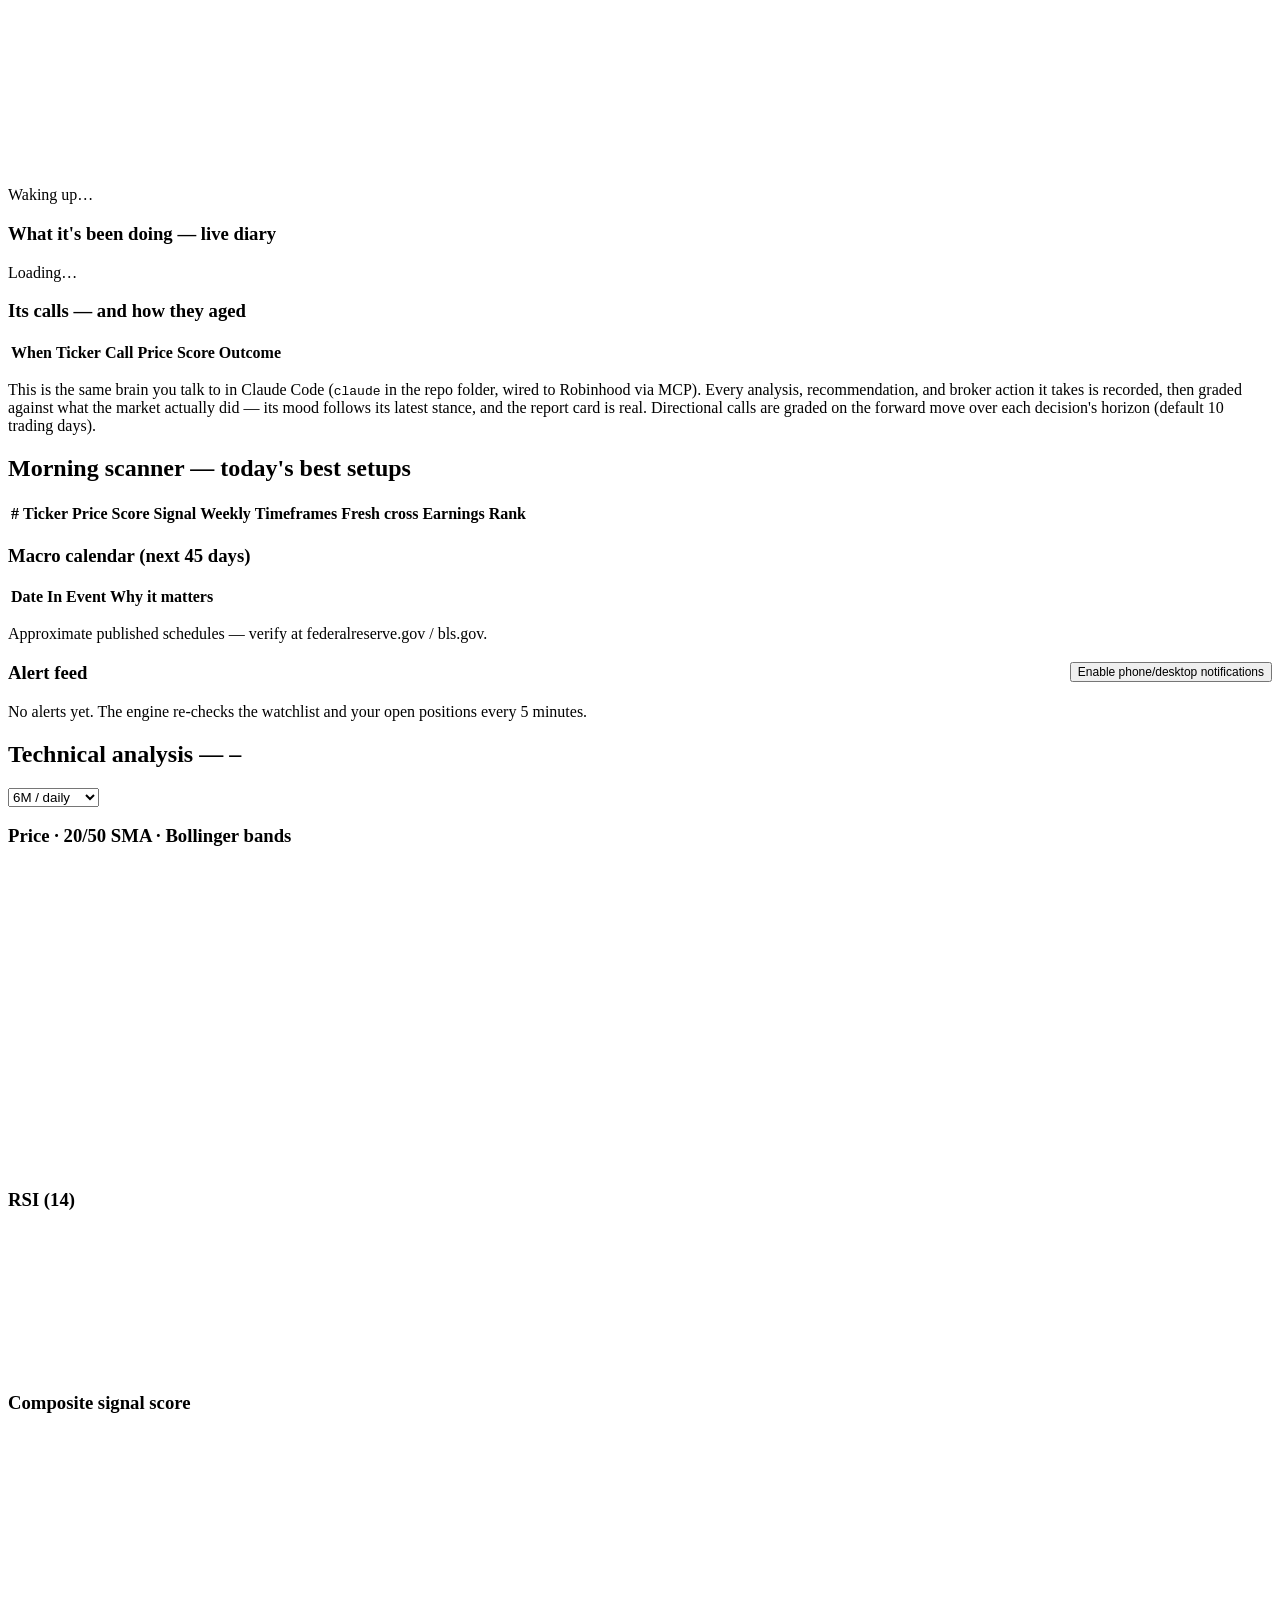
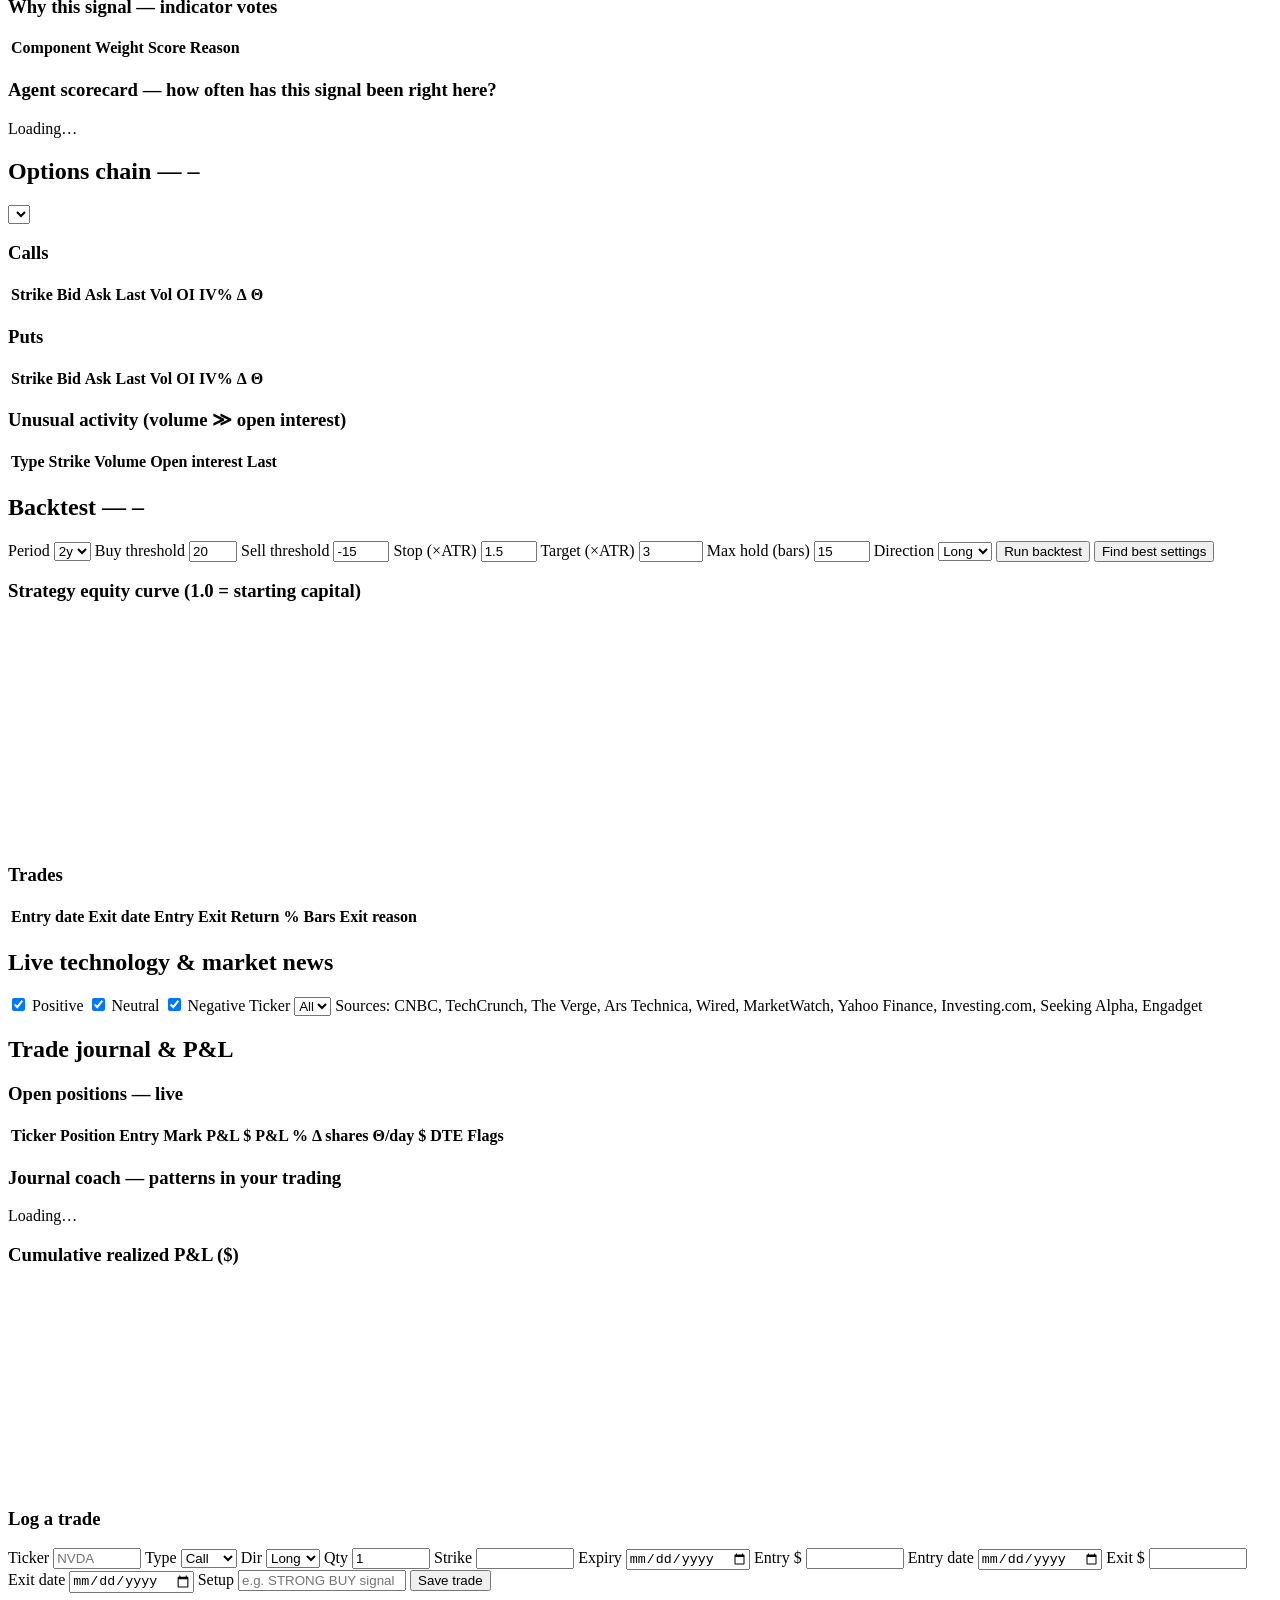
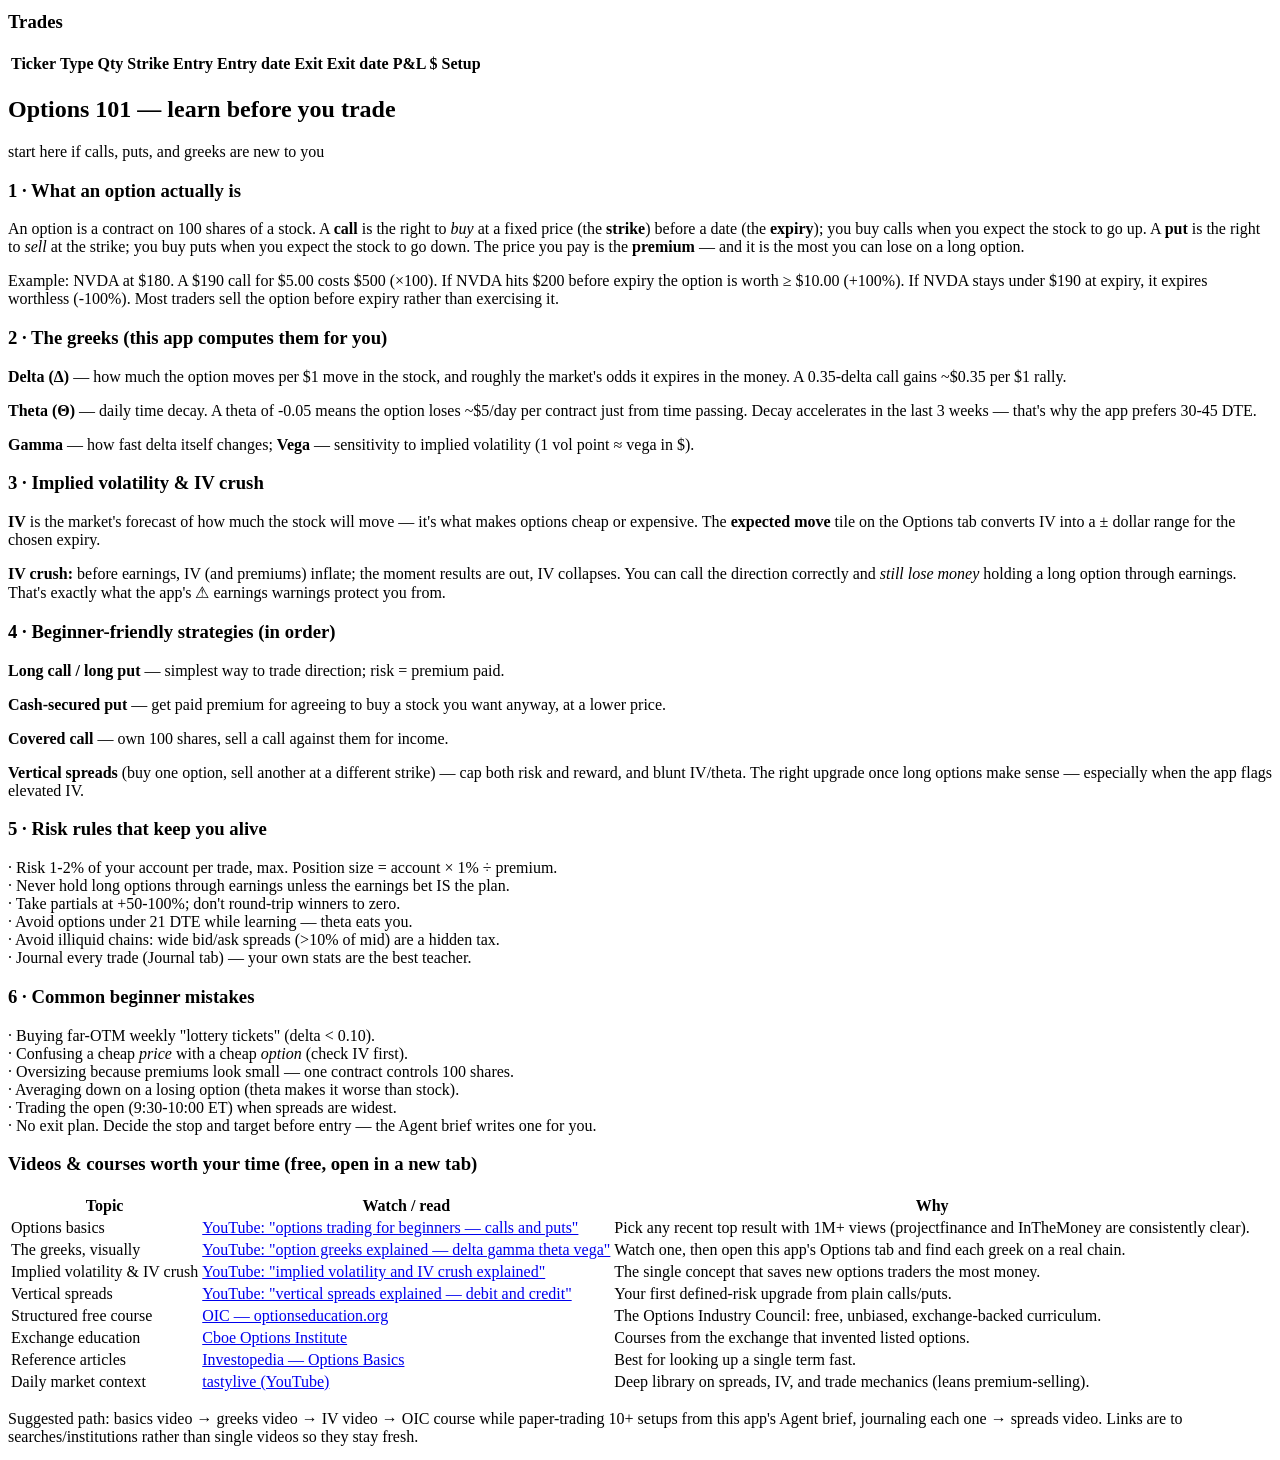
==== commit fa7ec17d: "Add the Analyst: a news agent that mails the Trader so it can focus Agent No.2 moves in. app/newsage" ====
--- a/app/static/index.html
+++ b/app/static/index.html
@@ -55,11 +55,12 @@
     <div class="card town-card">
       <div id="town-scene"><p class="muted spin">Driving into the neighborhood…</p></div>
     </div>
-    <p class="muted">One house per agent. The Trader lives at №1 — its windows light up when it's
-    awake, the porch light follows its stance (green bullish, red bearish, blue watching), the
-    mailbox flag goes up when it's been active today, and the plaque keeps its career hit rate.
-    Click its house to step inside. The other lots are reserved: when you build your next agent,
-    it moves in here.</p>
+    <p class="muted">One house per agent. <b>The Trader (№1)</b>: windows lit when awake, porch
+    light follows its stance, mailbox flag up when unread mail is waiting, career hit rate on the
+    plaque — click to step inside. <b>The Analyst (№2)</b>: reads every feed so the Trader doesn't
+    have to; its porch light is the market's news tone, its mailbox counts briefings sent to the
+    Trader today, and there's a newspaper on the porch — click for the headlines. Lot №3 is
+    reserved for your next agent.</p>
   </section>
 
   <!-- AGENT (the visible body of the Claude + Robinhood MCP agent) -->
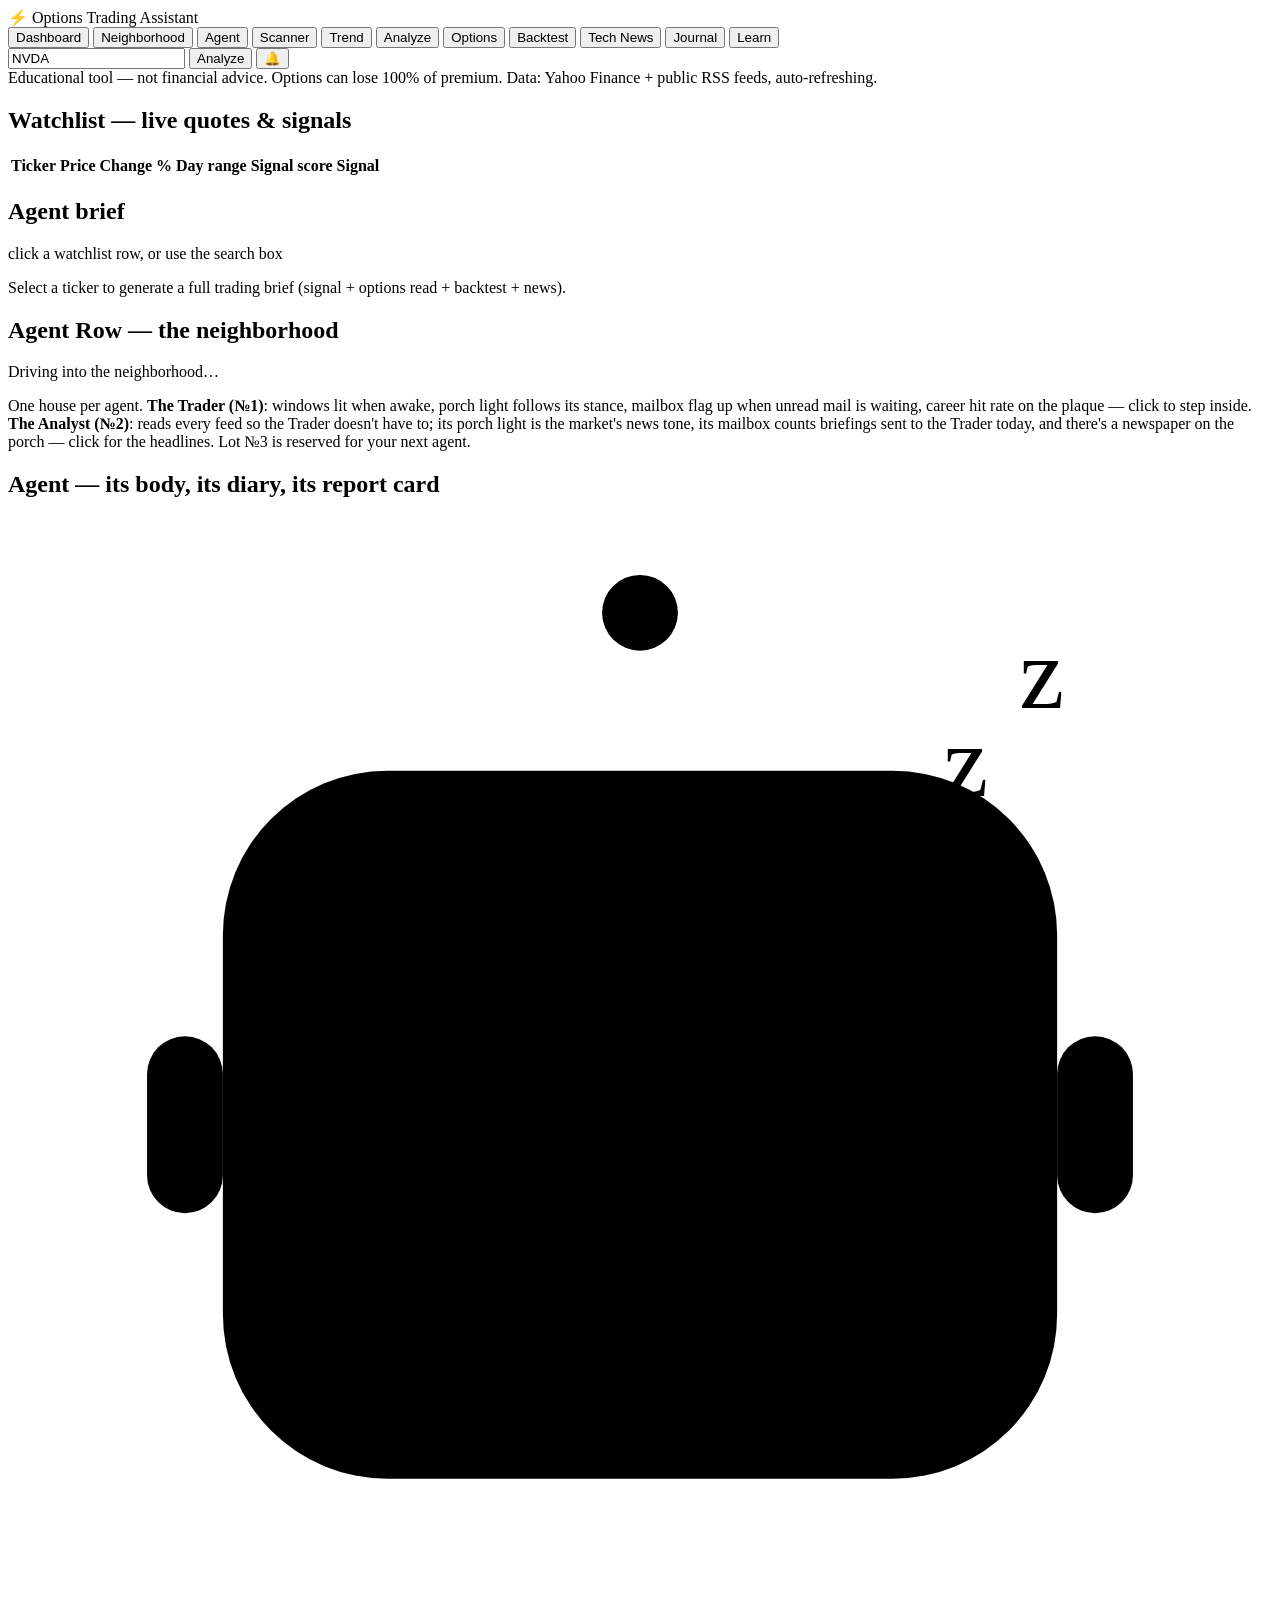
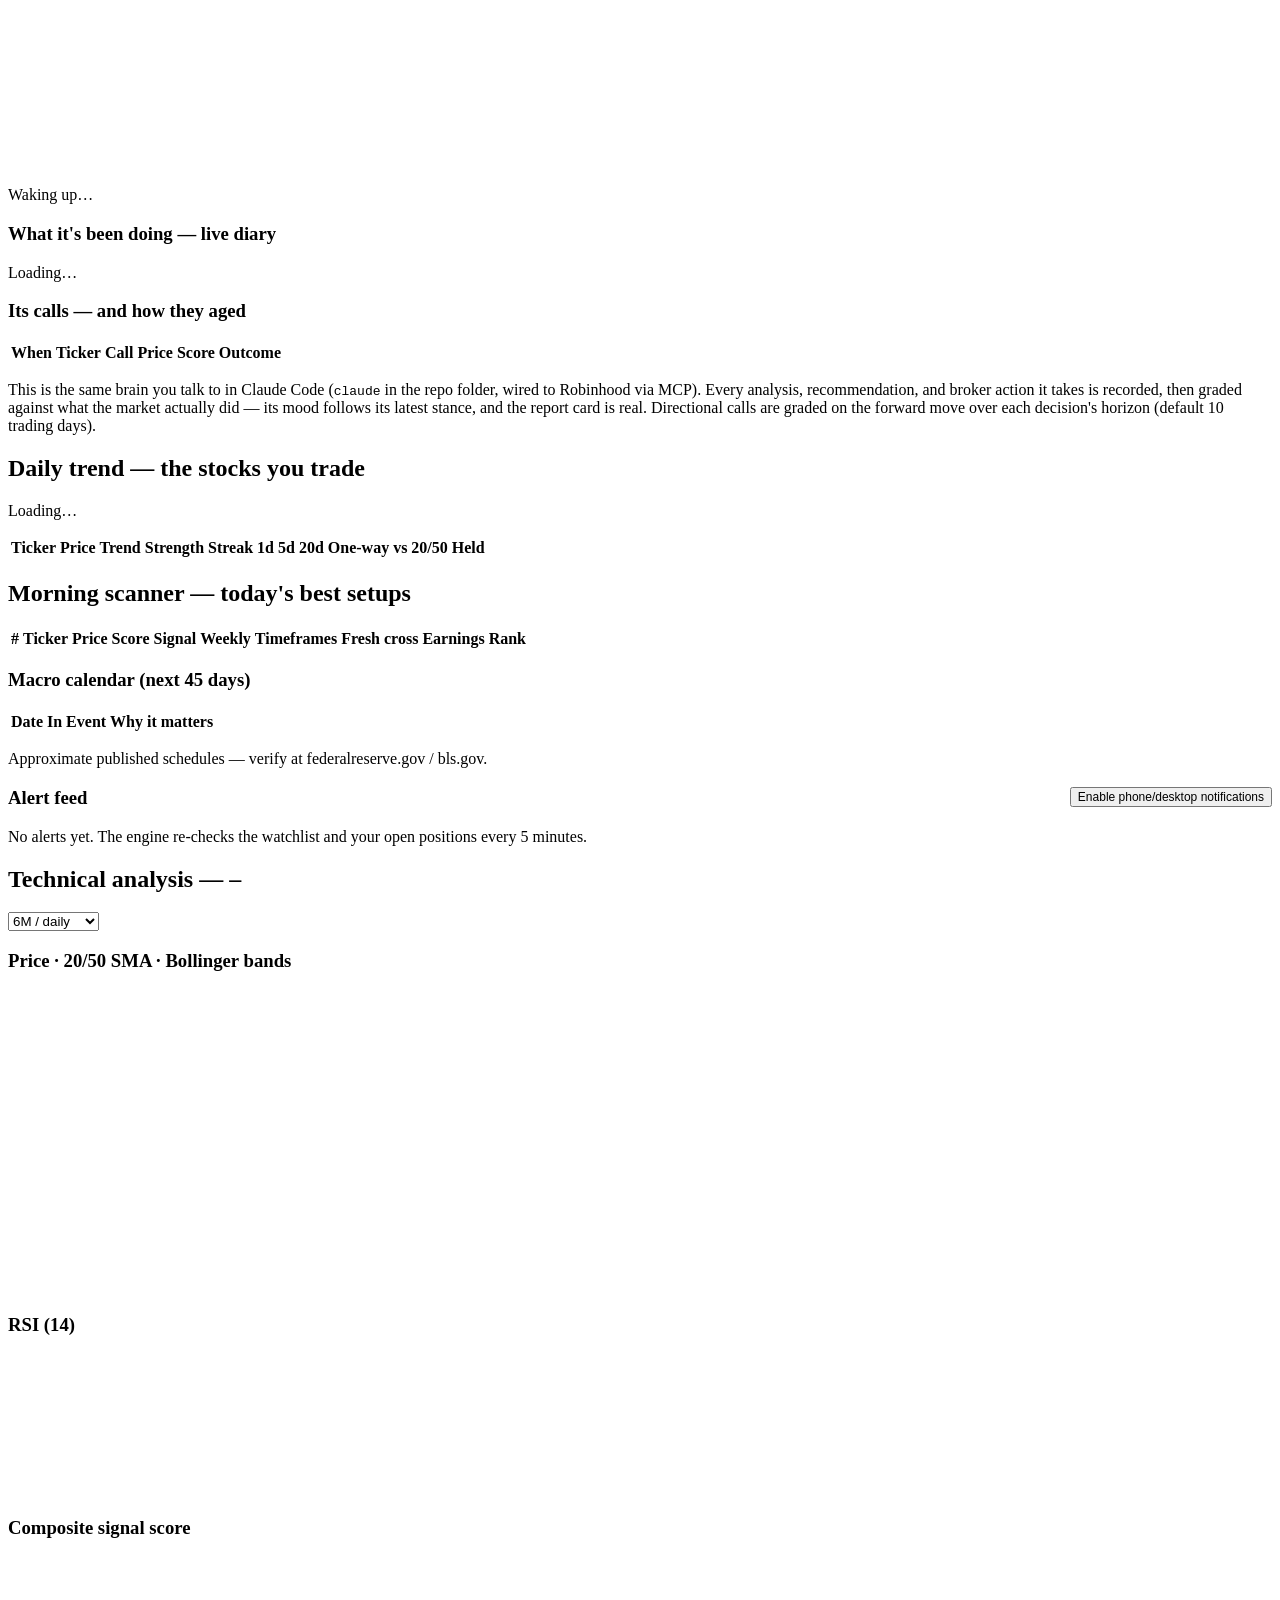
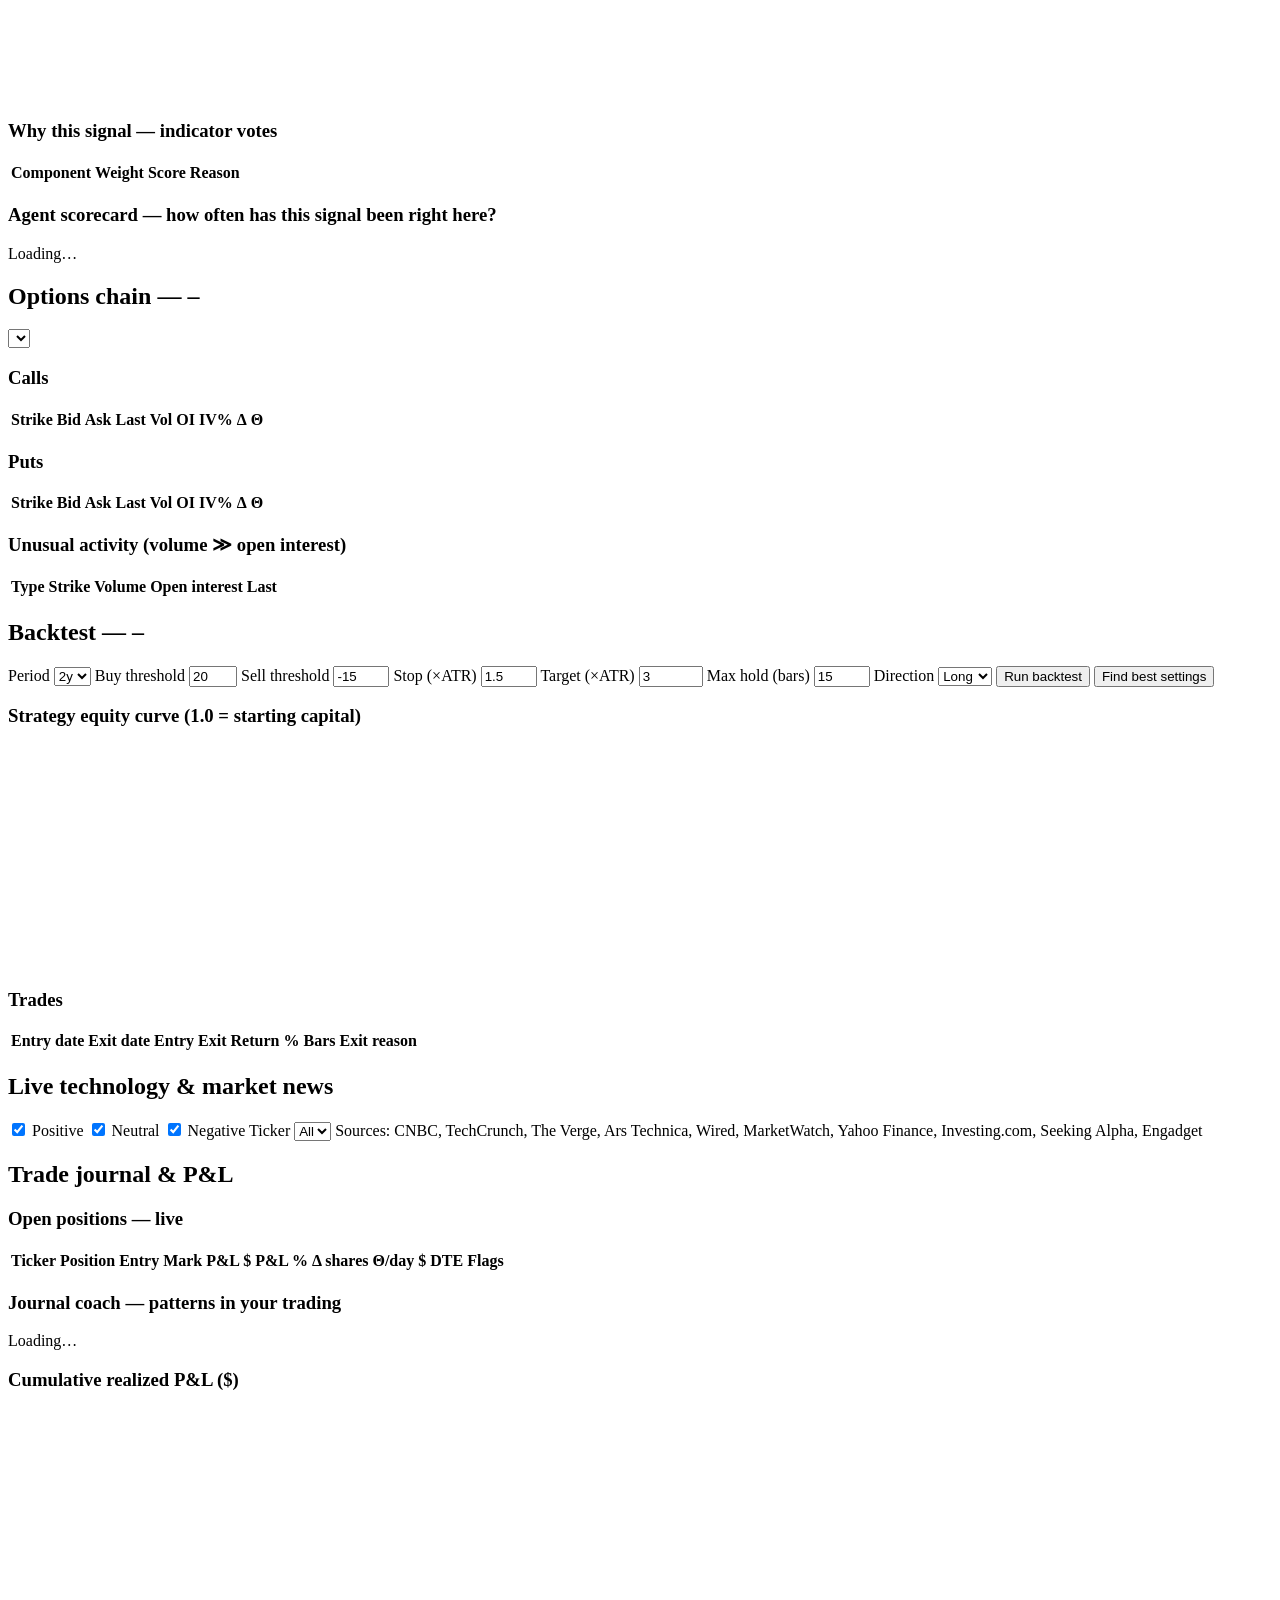
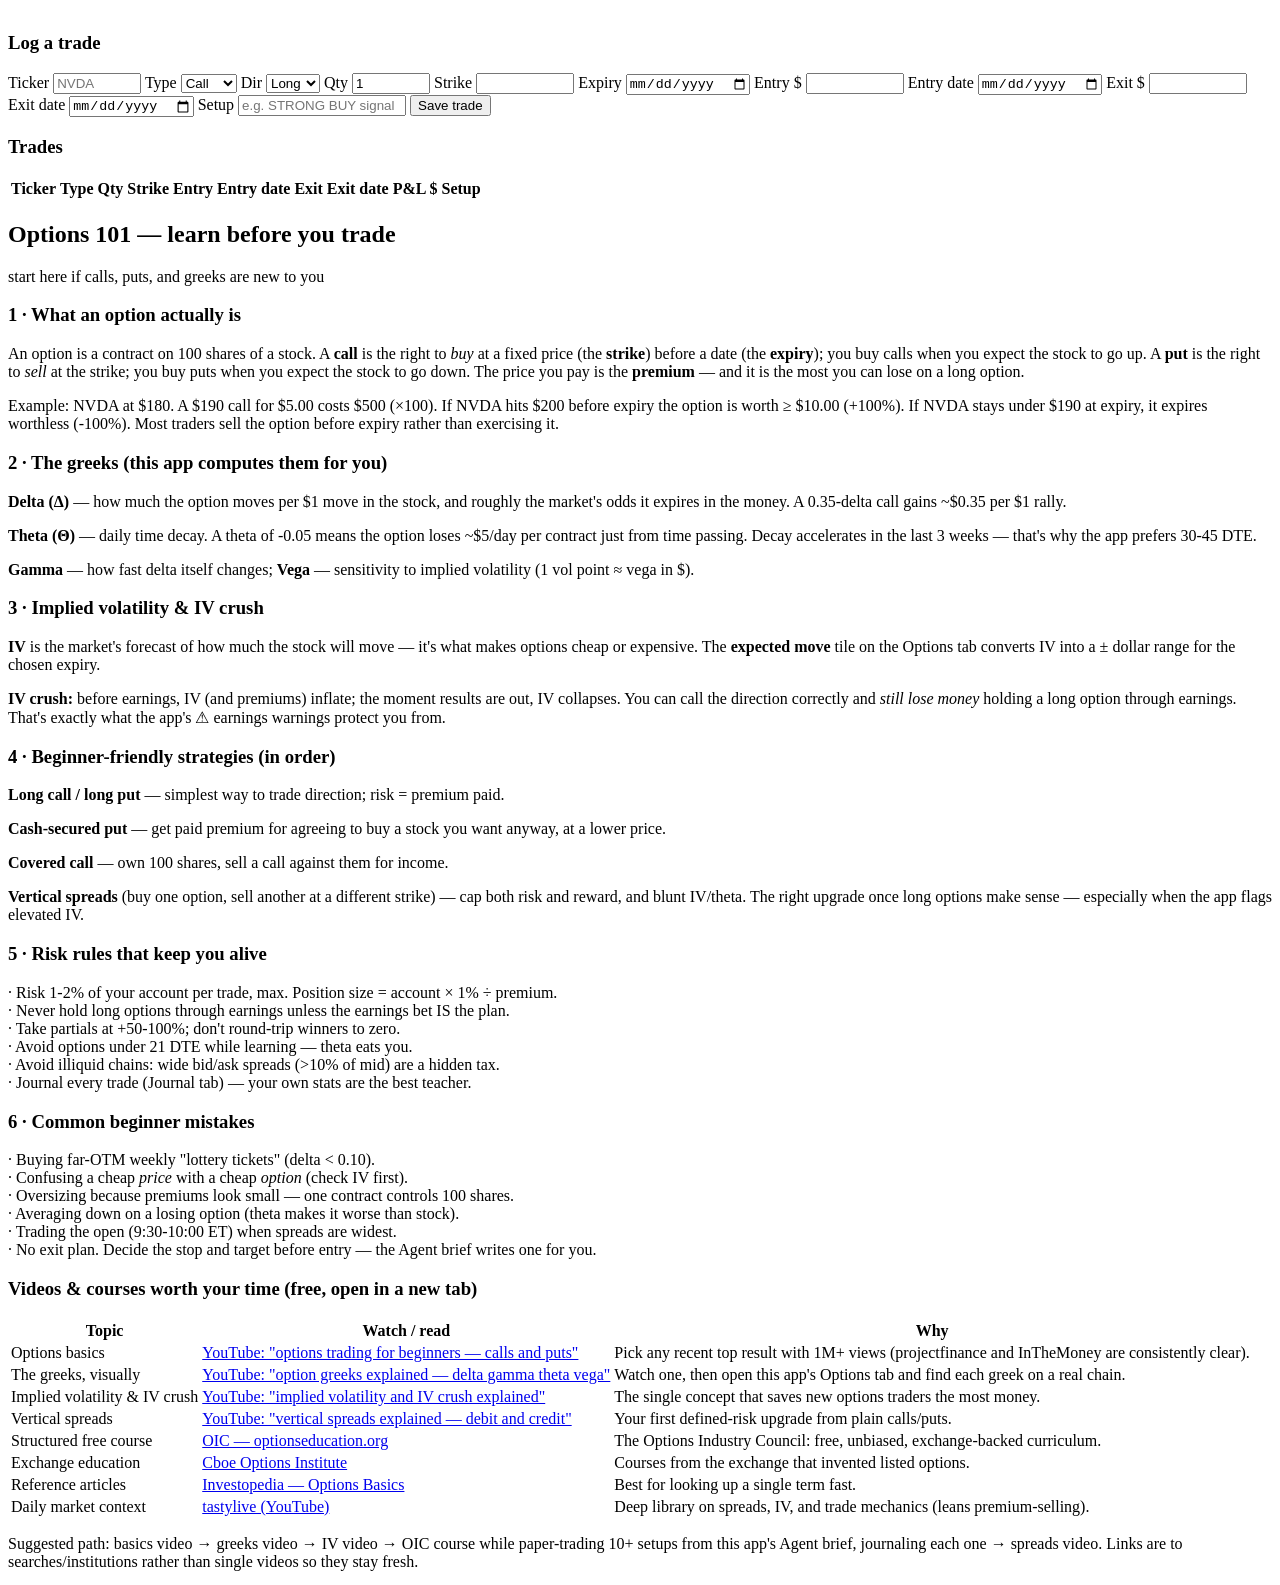
==== commit f5418fe7: "Add a Trend tab for the tickers this account actually trades The scanner answers "what looks interes" ====
--- a/app/static/index.html
+++ b/app/static/index.html
@@ -20,6 +20,7 @@
     <button data-tab="town">Neighborhood</button>
     <button data-tab="agent">Agent</button>
     <button data-tab="scanner">Scanner</button>
+    <button data-tab="trend">Trend</button>
     <button data-tab="analyze">Analyze</button>
     <button data-tab="options">Options</button>
     <button data-tab="backtest">Backtest</button>
@@ -114,6 +115,22 @@
     recorded, then graded against what the market actually did — its mood follows its latest stance,
     and the report card is real. Directional calls are graded on the forward move over each decision's
     horizon (default 10 trading days).</p>
+  </section>
+
+  <!-- TREND -->
+  <section id="tab-trend" class="tab">
+    <div class="section-head"><h2>Daily trend — the stocks you trade</h2>
+      <span class="muted" id="trend-updated"></span></div>
+    <div class="card">
+      <p class="muted" id="trend-summary">Loading…</p>
+      <table id="trend-table">
+        <thead><tr><th>Ticker</th><th>Price</th><th>Trend</th><th>Strength</th>
+          <th>Streak</th><th>1d</th><th>5d</th><th>20d</th>
+          <th>One-way</th><th>vs 20/50</th><th>Held</th></tr></thead>
+        <tbody></tbody>
+      </table>
+      <p class="muted" id="trend-note"></p>
+    </div>
   </section>
 
   <!-- SCANNER -->
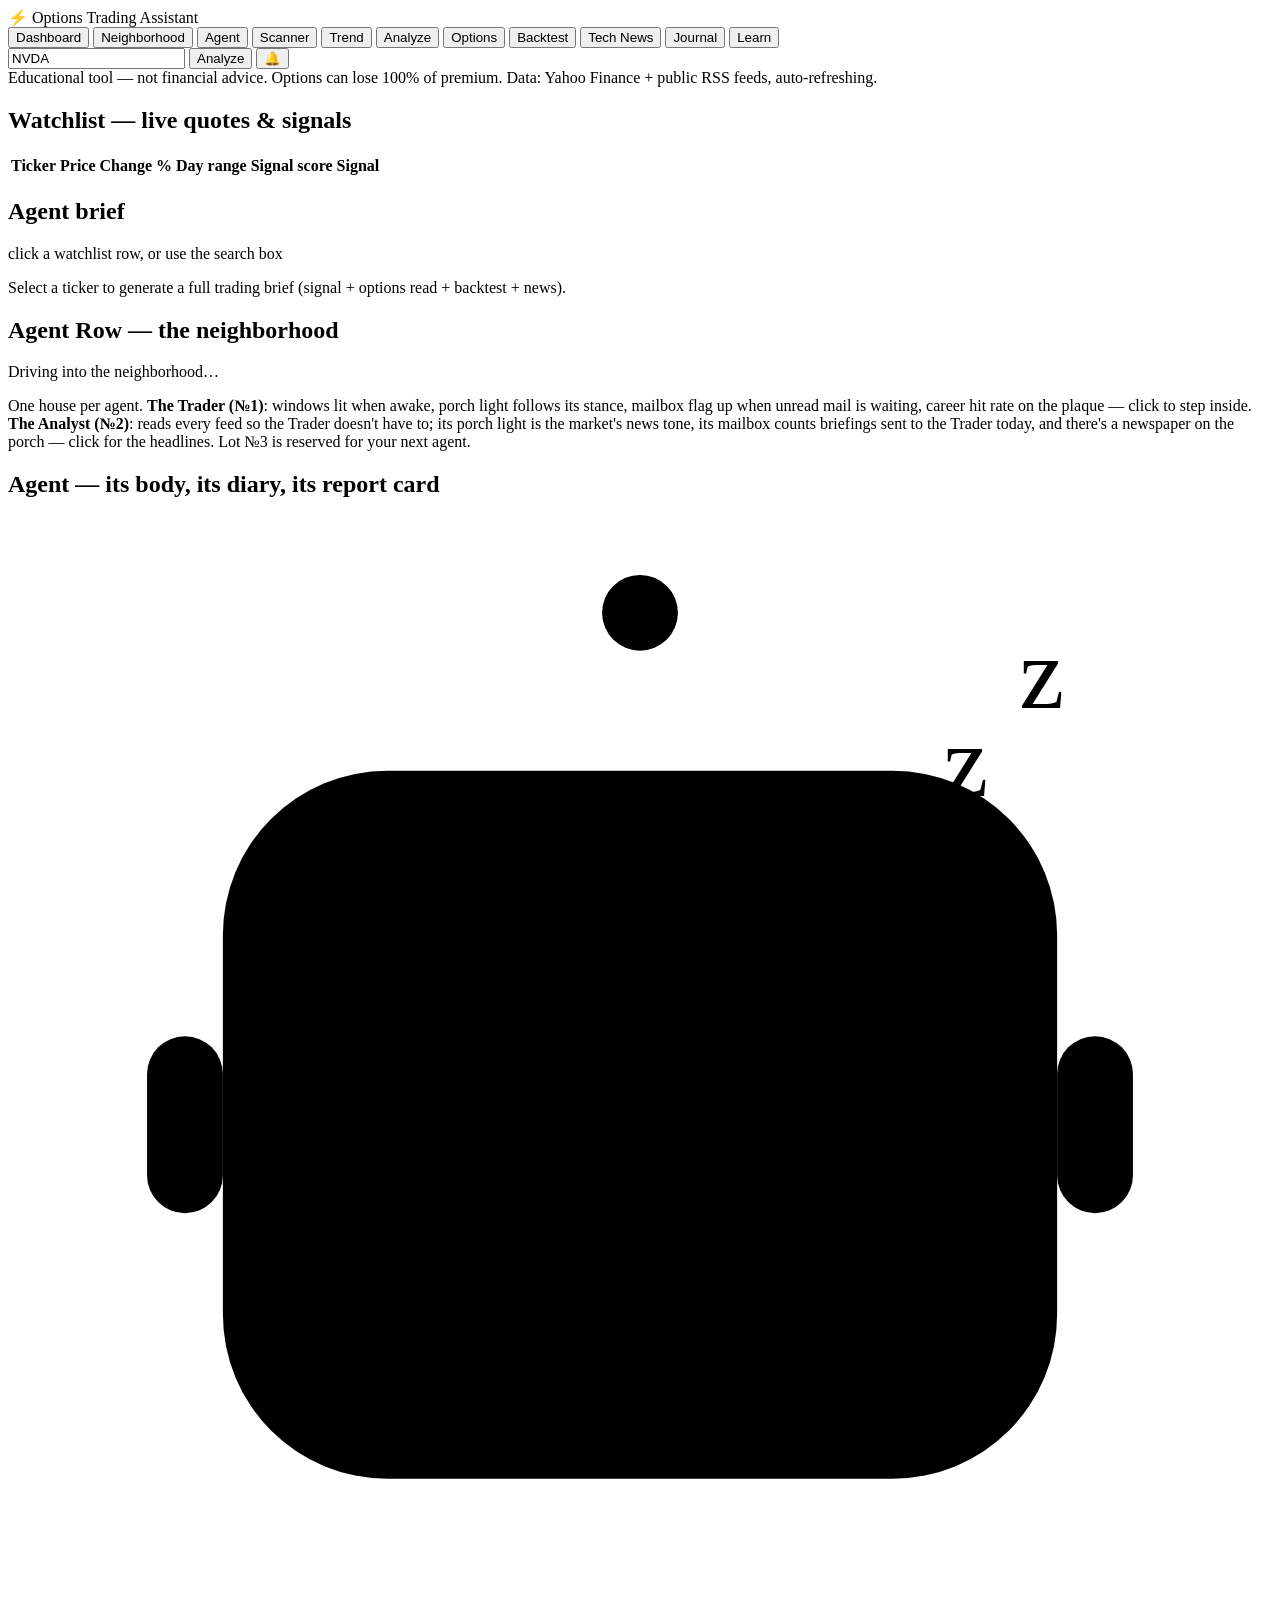
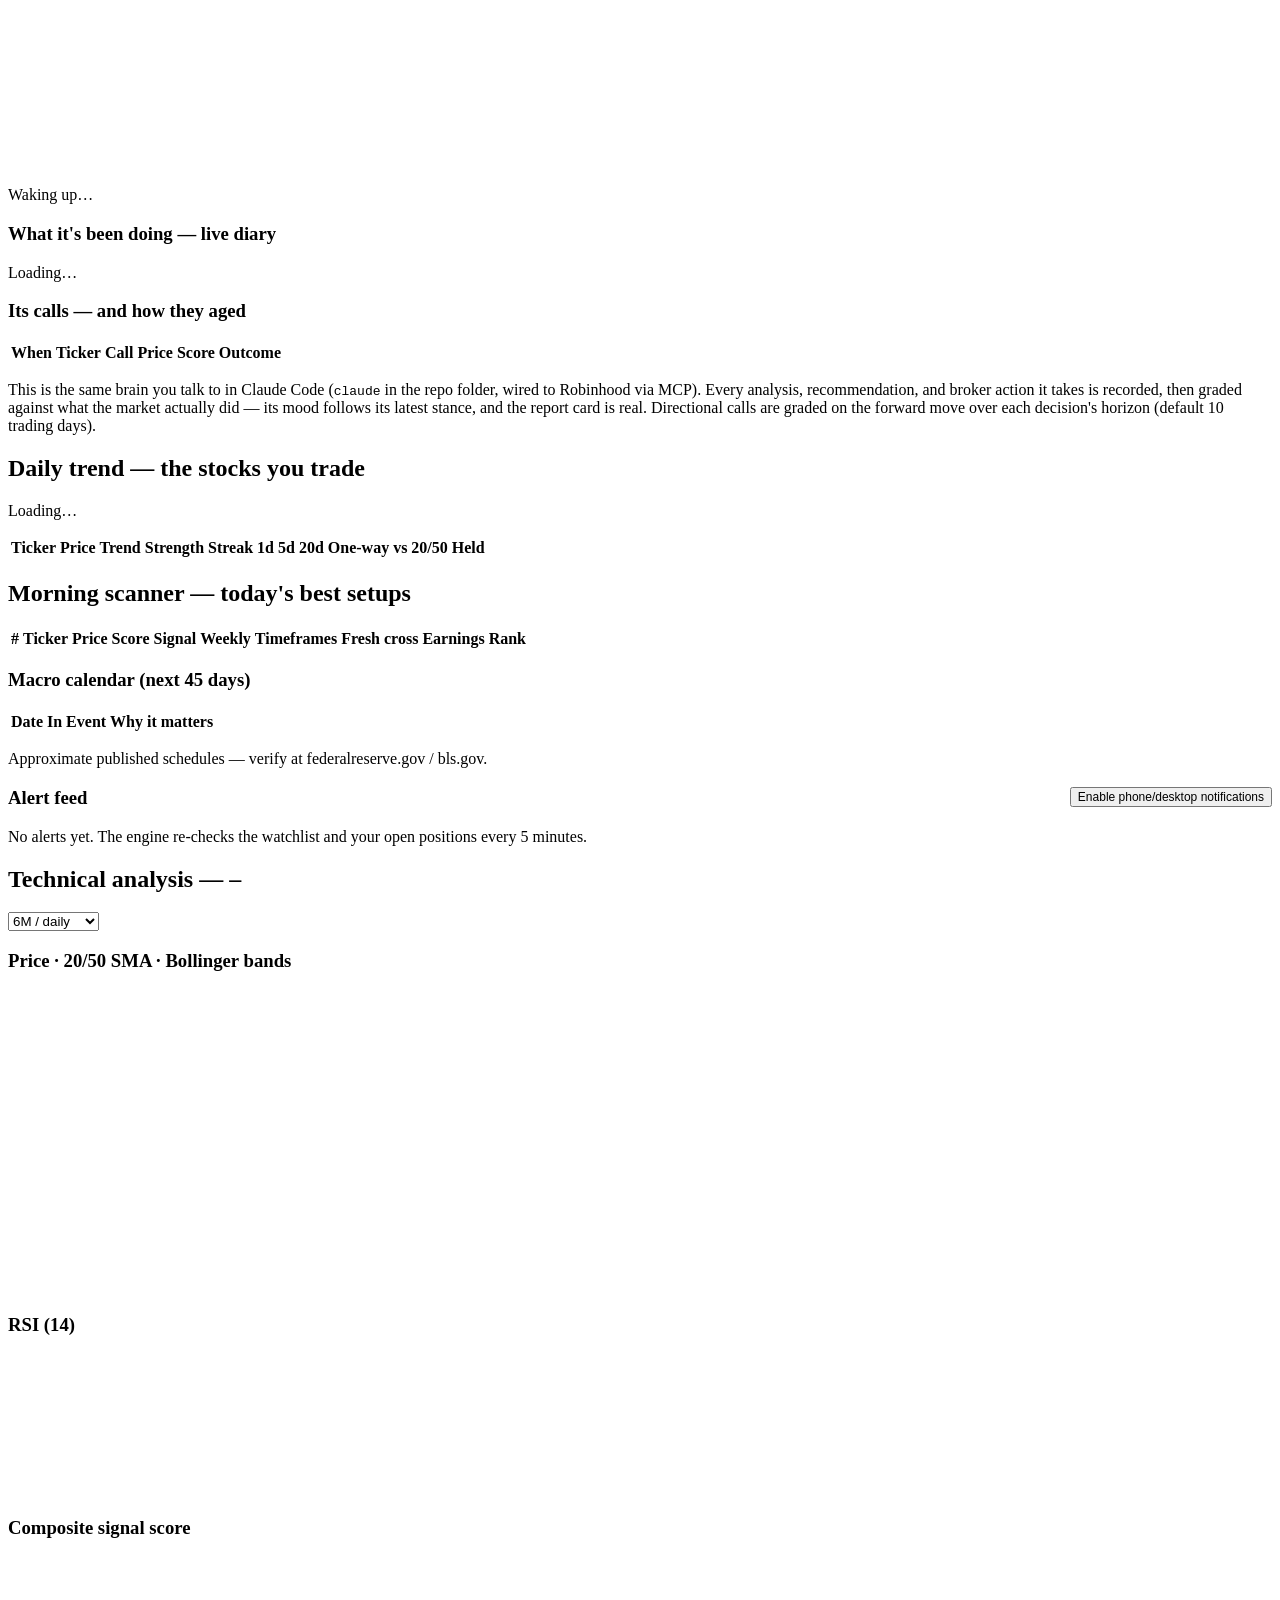
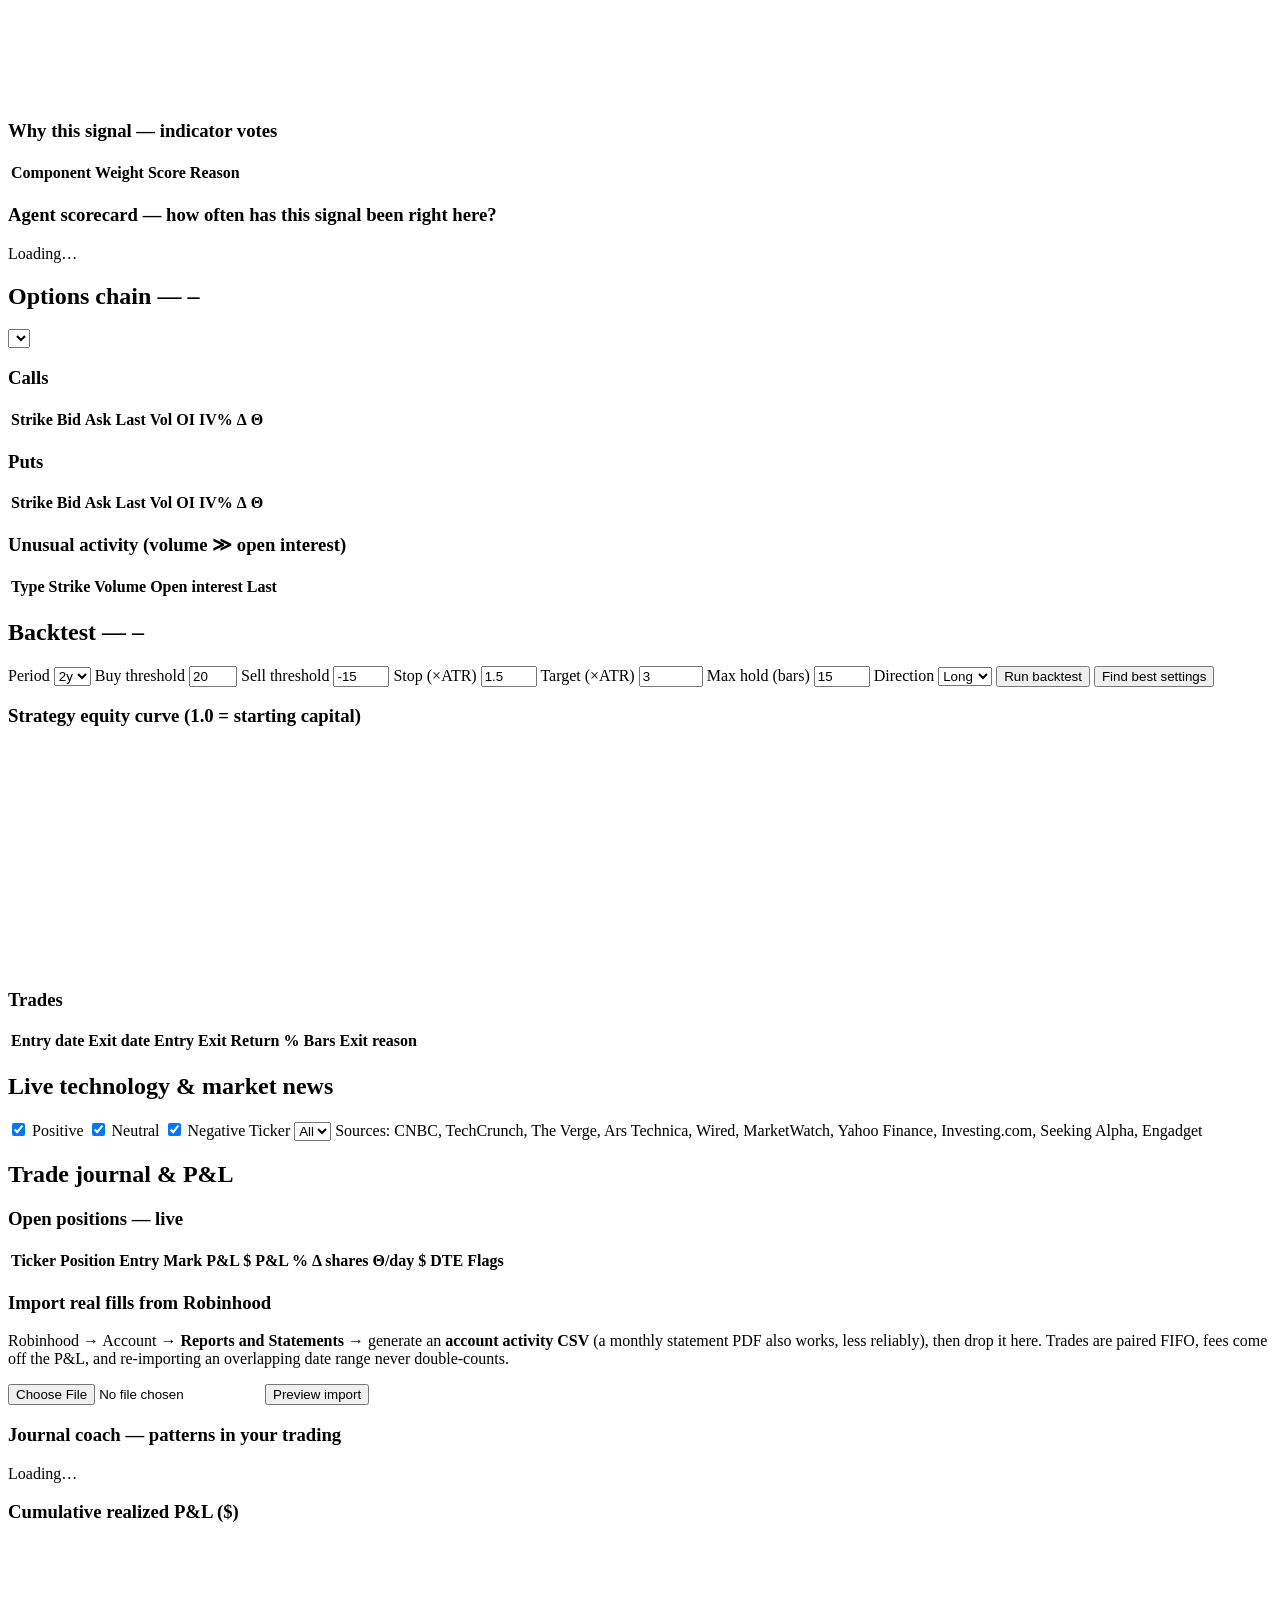
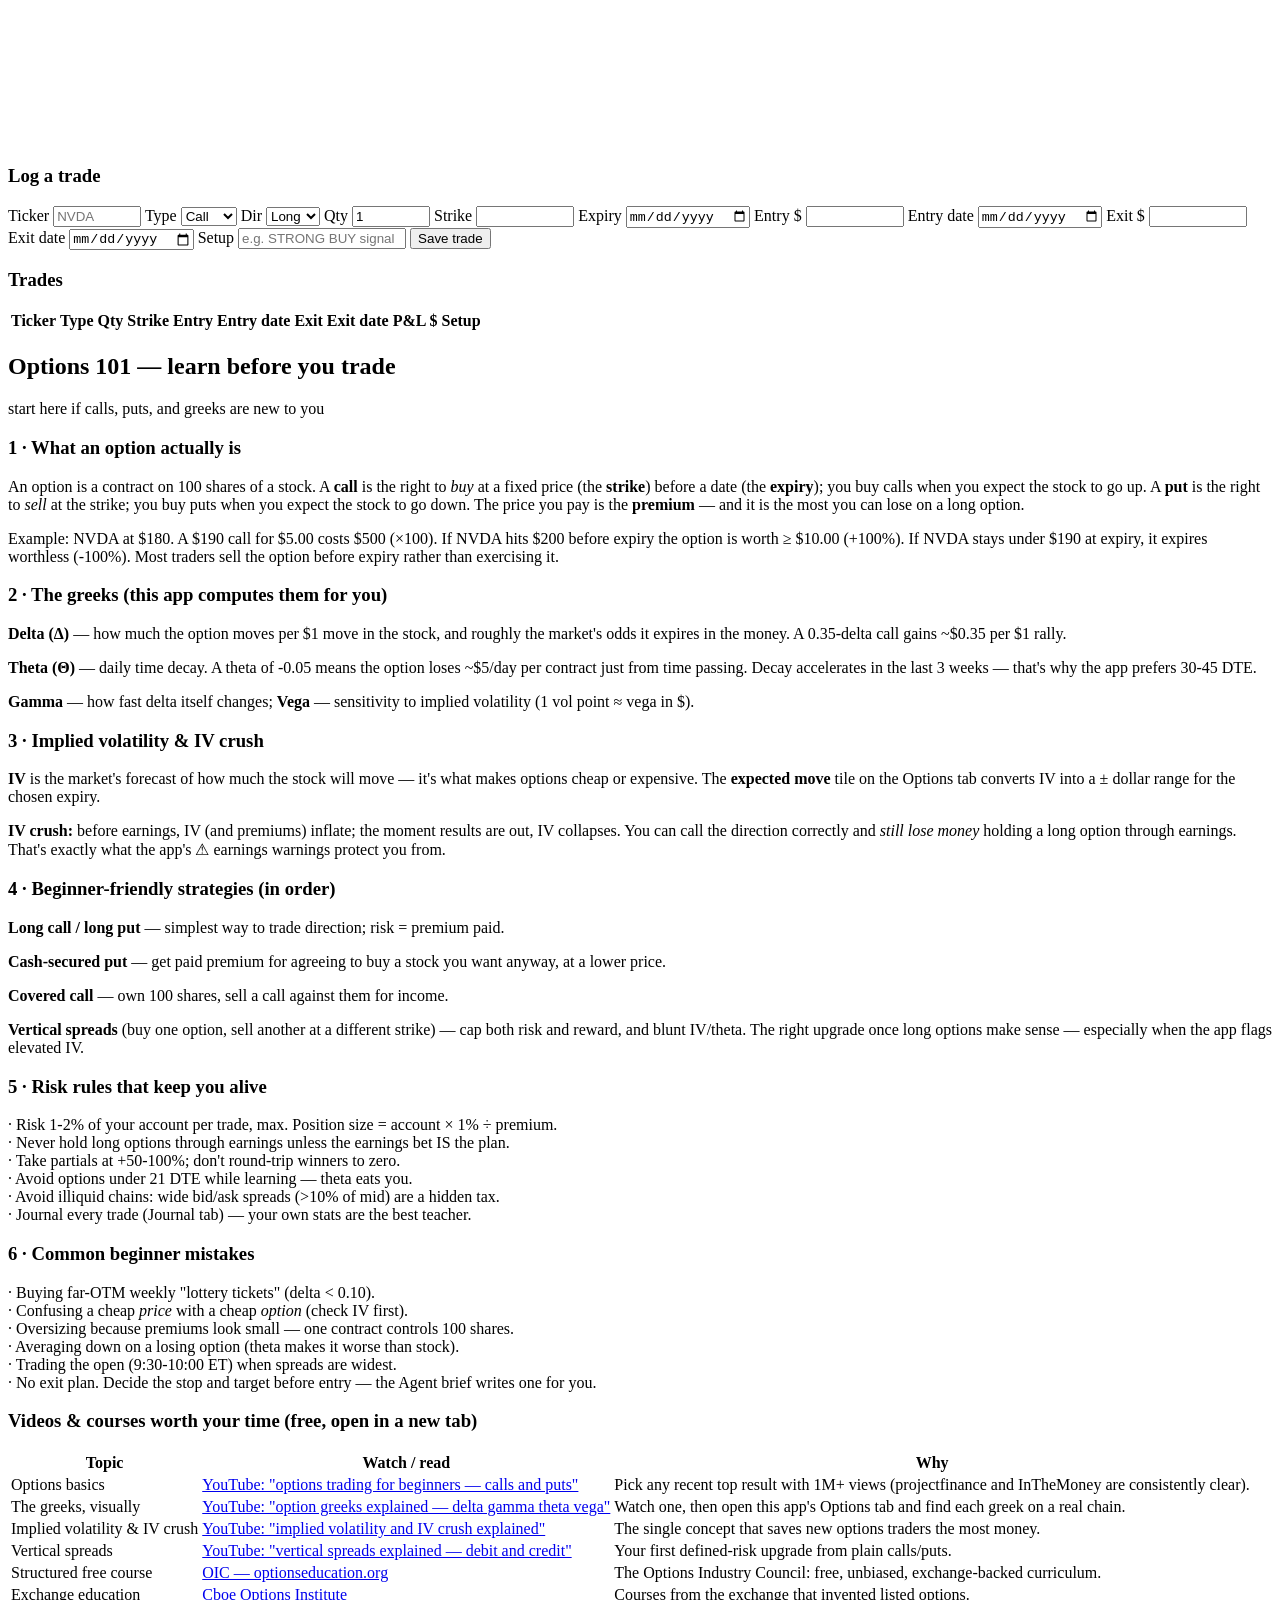
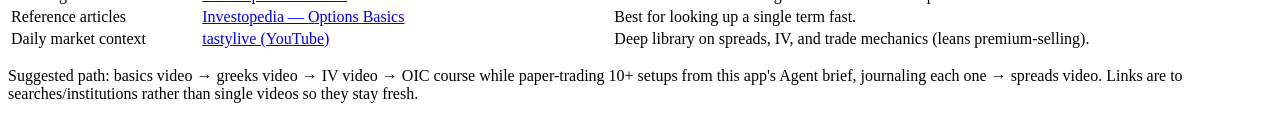
==== commit 7b4d3207: "Back up local autonomous-trading work (gate, broker import, tests) Everything below lived only on th" ====
--- a/app/static/index.html
+++ b/app/static/index.html
@@ -265,6 +265,18 @@
           <th>Δ shares</th><th>Θ/day $</th><th>DTE</th><th>Flags</th></tr></thead><tbody></tbody>
       </table></div>
       <p class="muted" id="pos-note"></p></div>
+    <div class="card"><h3>Import real fills from Robinhood</h3>
+      <p class="muted">Robinhood → Account → <b>Reports and Statements</b> → generate an
+      <b>account activity CSV</b> (a monthly statement PDF also works, less reliably), then drop it
+      here. Trades are paired FIFO, fees come off the P&amp;L, and re-importing an overlapping
+      date range never double-counts.</p>
+      <form id="j-import-form" class="controls-row">
+        <input type="file" id="j-import-file" accept=".csv,.pdf,.txt" required>
+        <button type="submit">Preview import</button>
+        <button type="button" id="j-import-commit" hidden>Commit these trades</button>
+        <span id="j-import-msg" class="muted"></span>
+      </form>
+      <div id="j-import-result"></div></div>
     <div class="card"><h3>Journal coach — patterns in your trading</h3>
       <div id="j-insights"><p class="muted">Loading…</p></div></div>
     <div id="j-stats" class="tiles"></div>
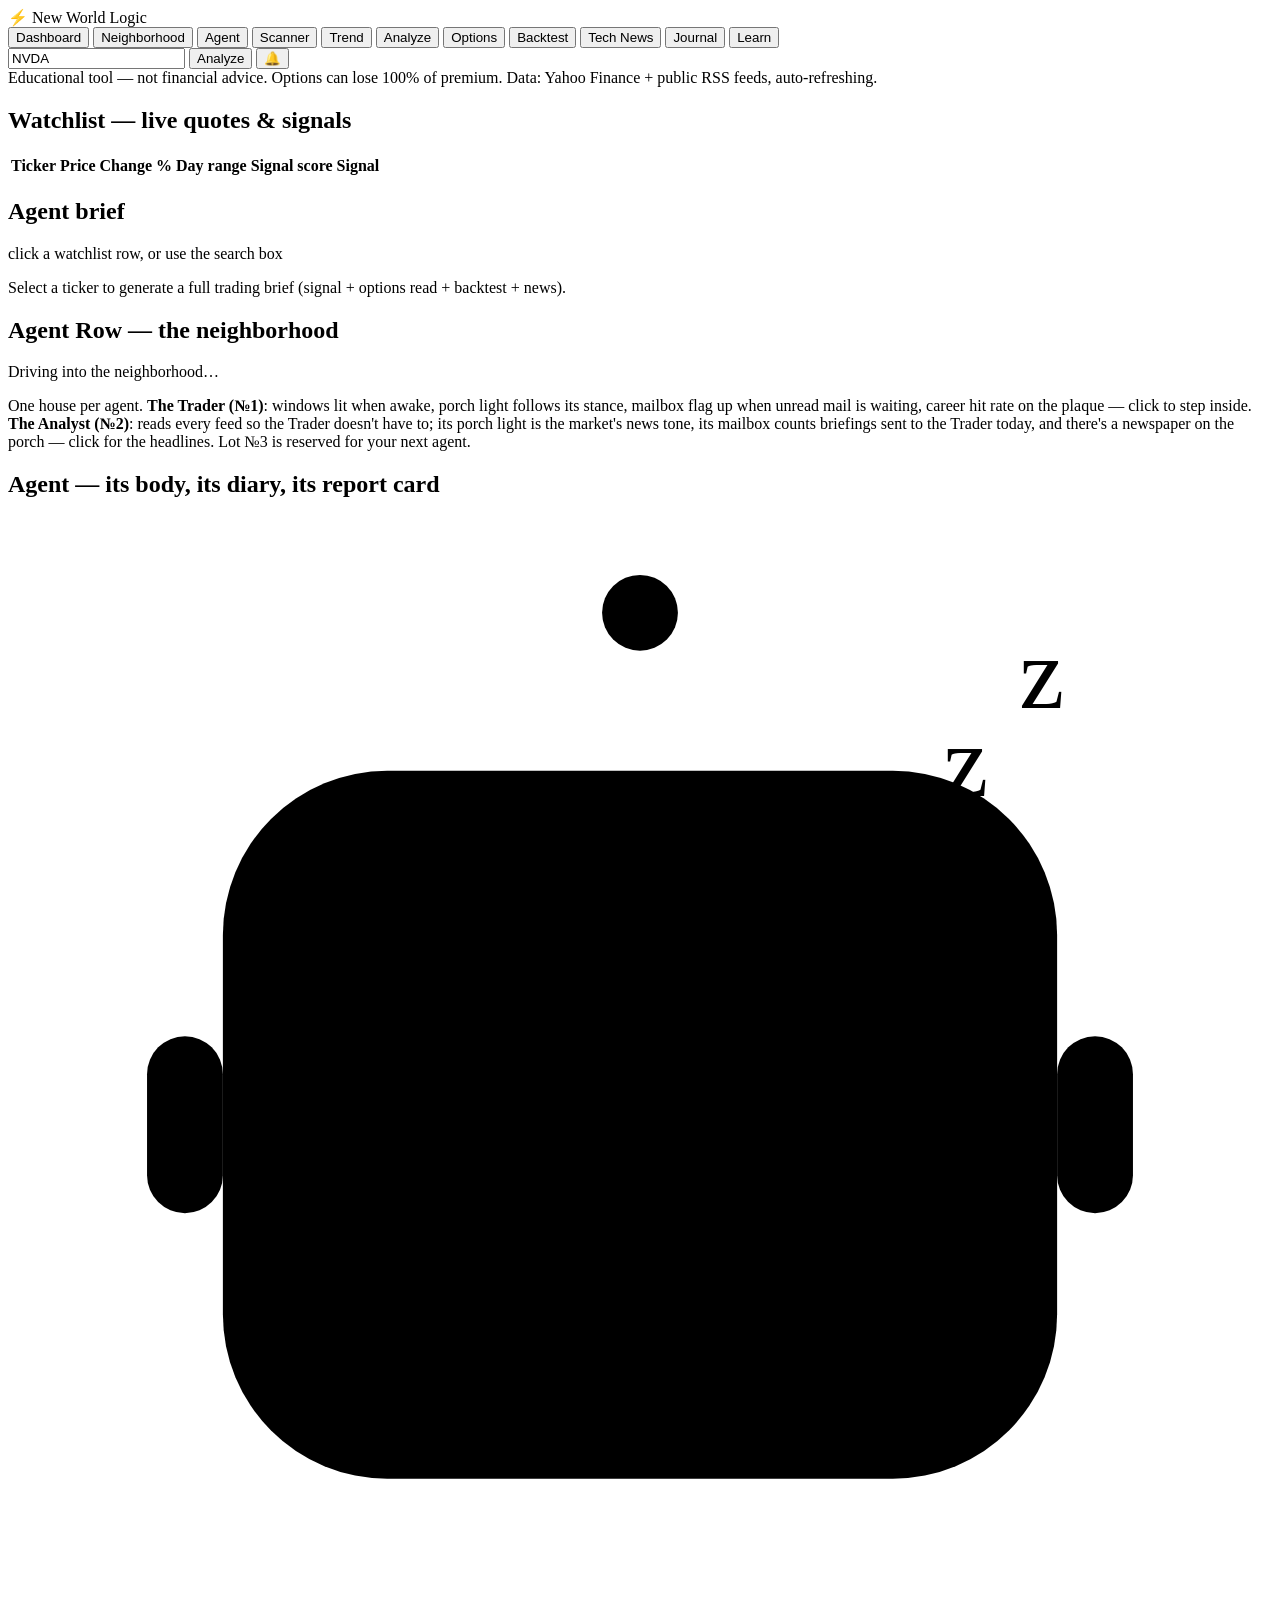
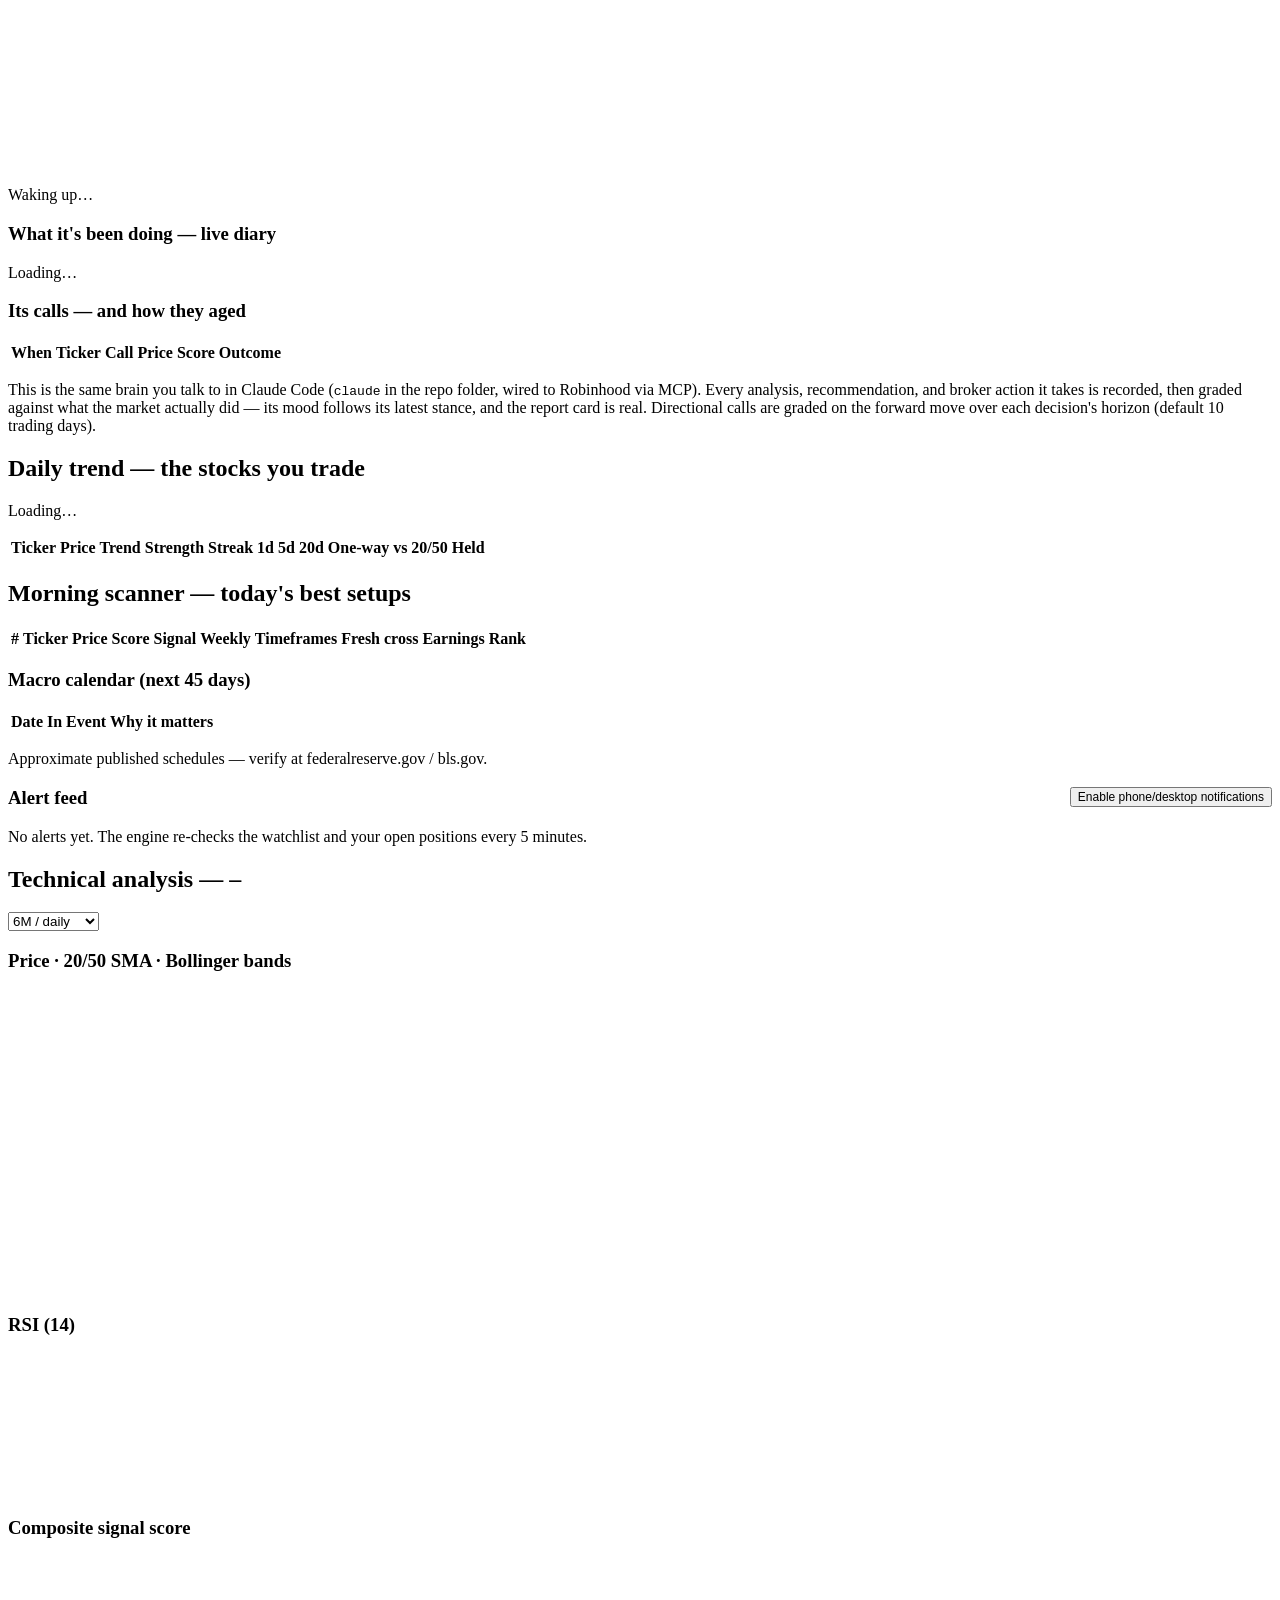
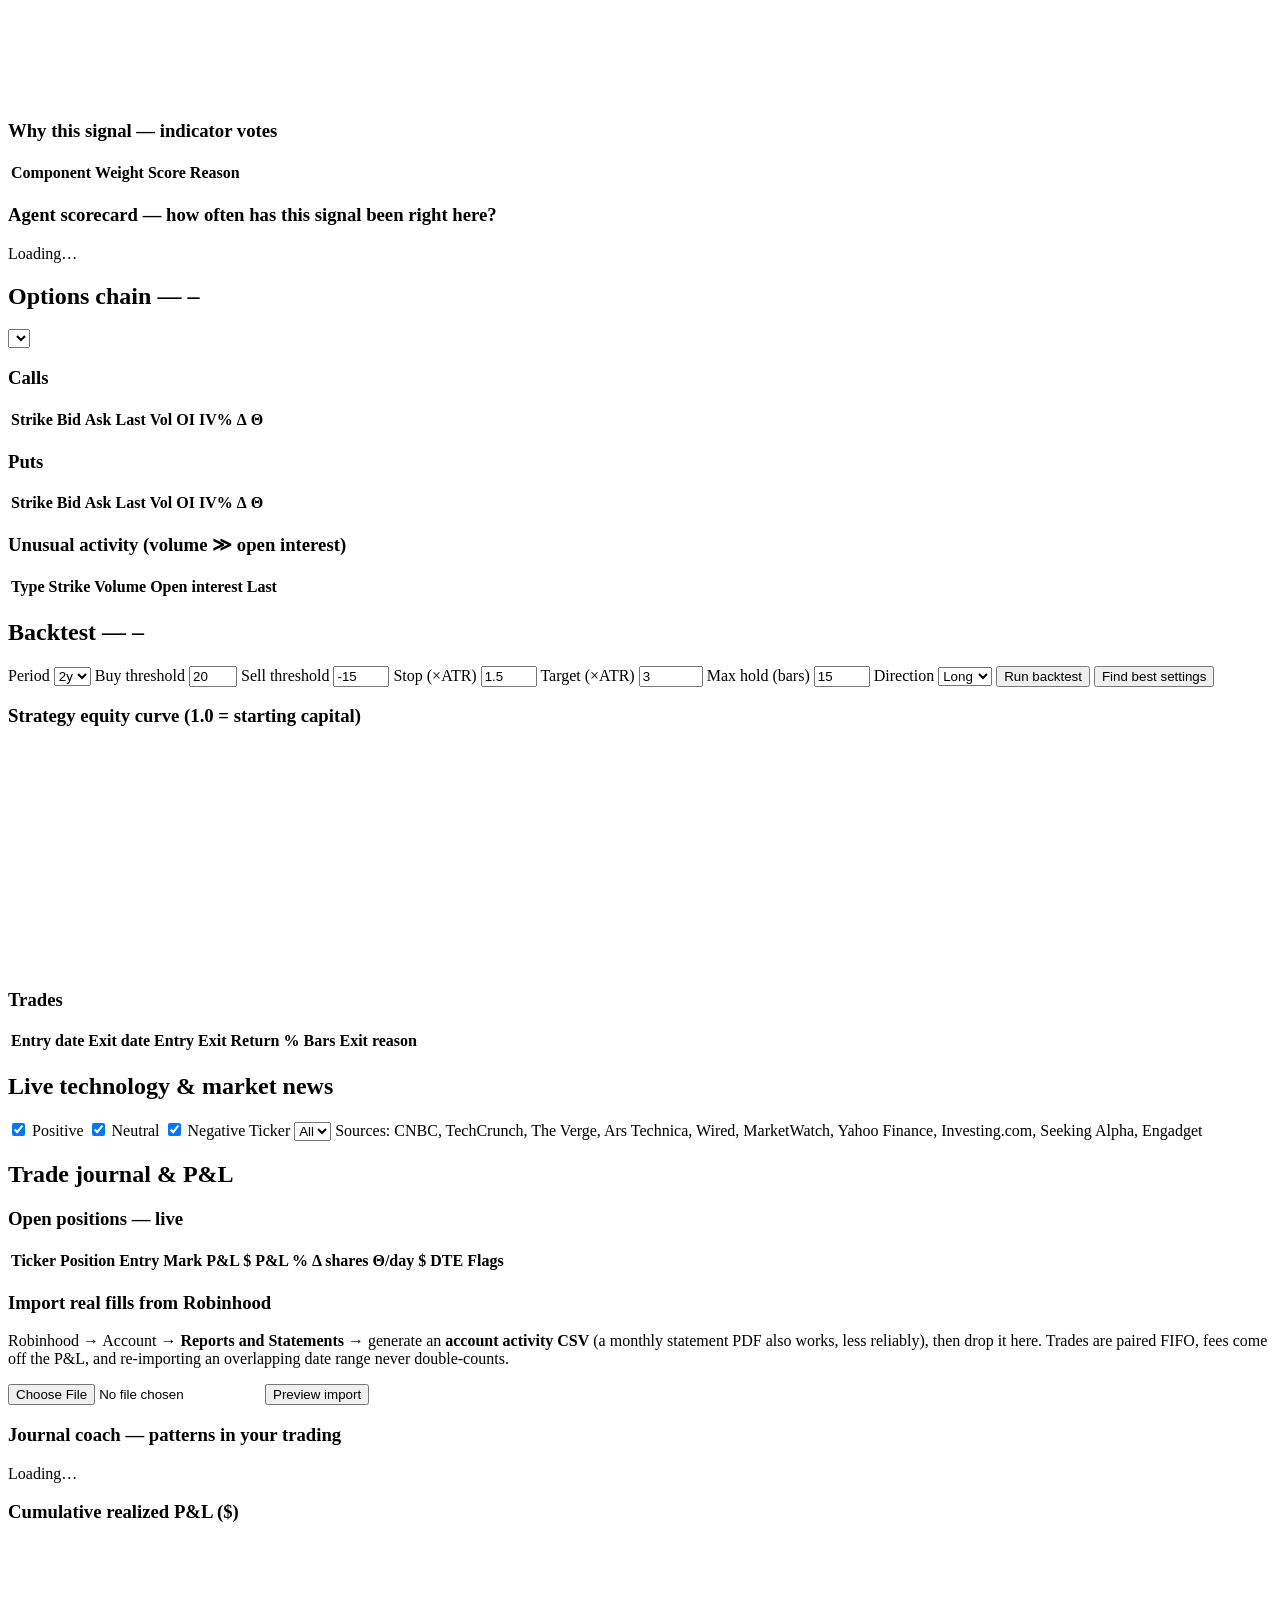
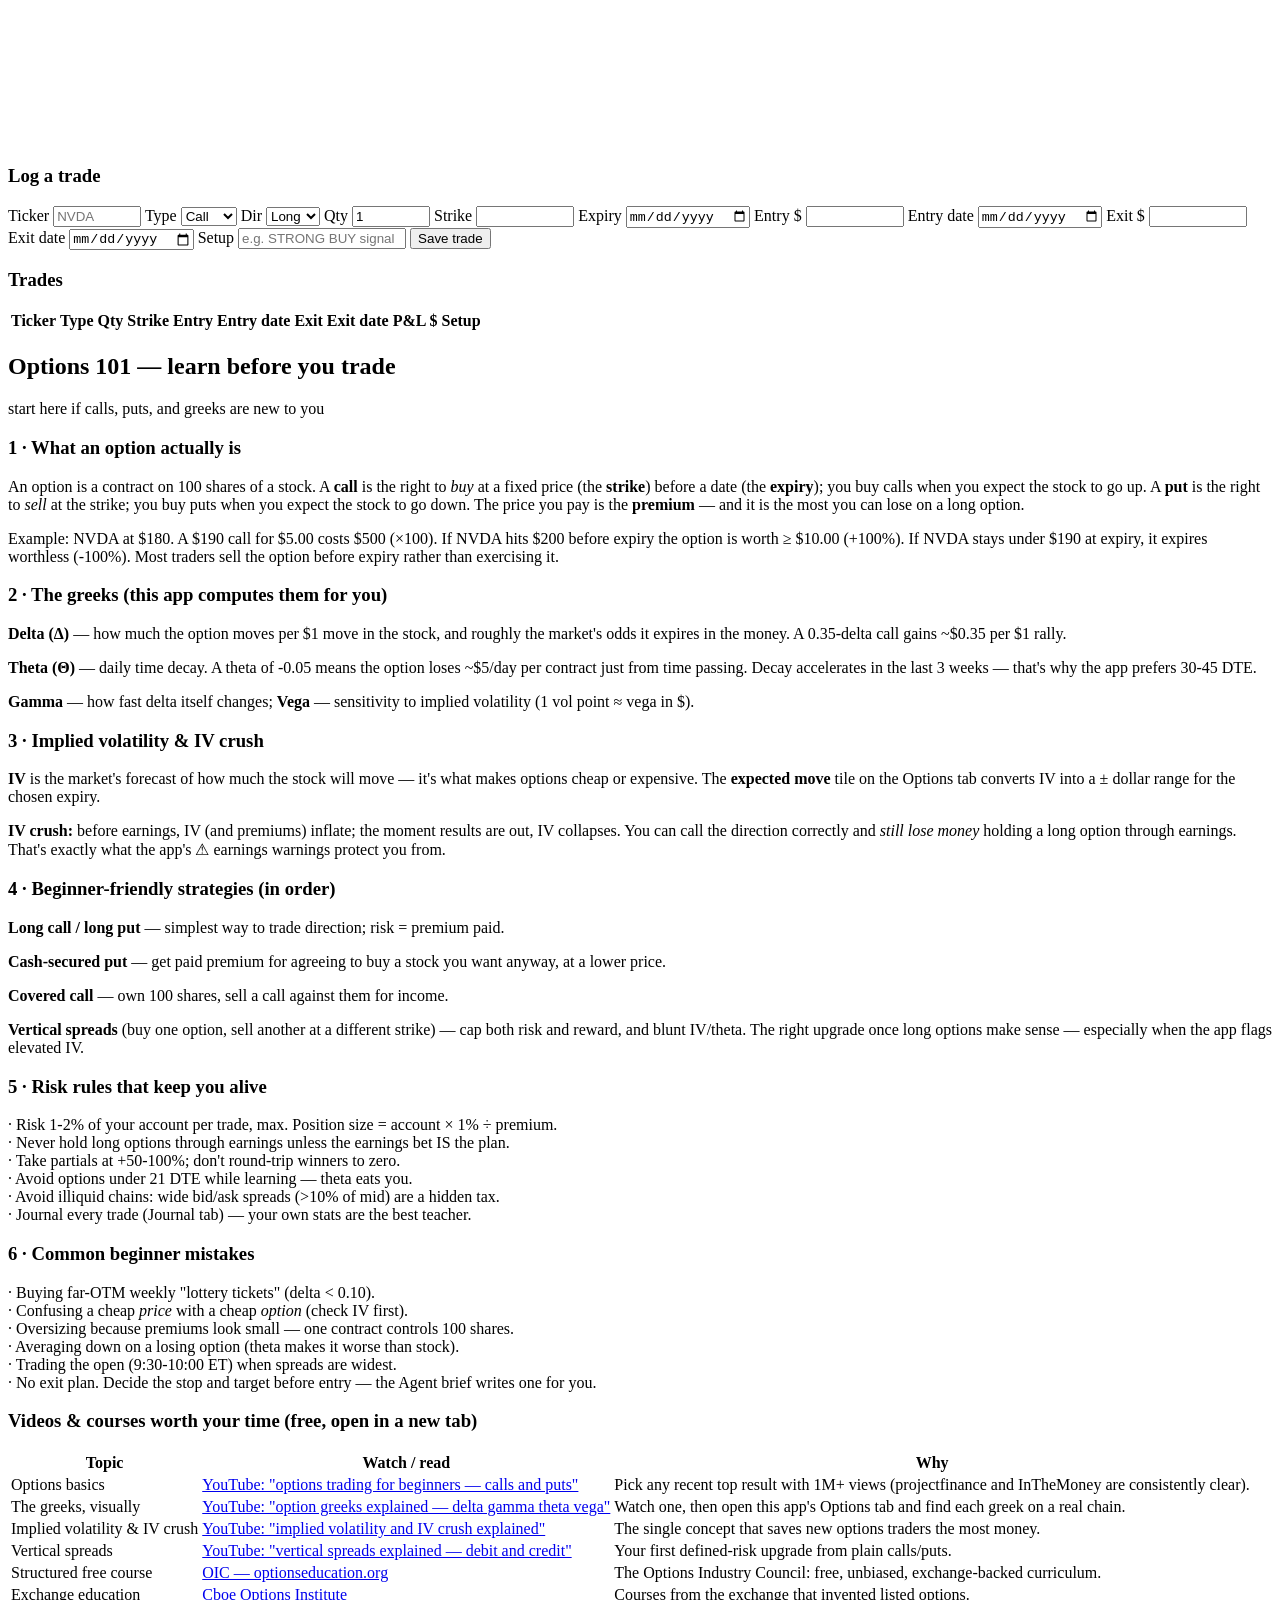
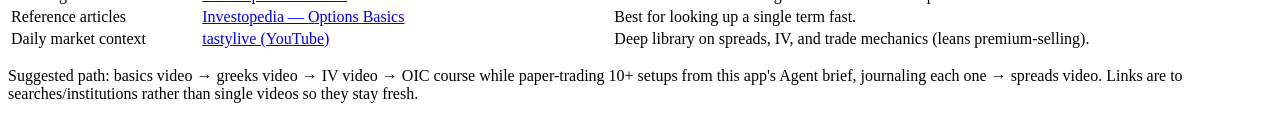
==== commit 2e738116: "Rename app to New World Logic Display name, PWA manifest (short_name: NW Logic), FastAPI title, logi" ====
--- a/app/static/index.html
+++ b/app/static/index.html
@@ -3,7 +3,7 @@
 <head>
 <meta charset="utf-8">
 <meta name="viewport" content="width=device-width, initial-scale=1">
-<title>Options Trading Assistant</title>
+<title>New World Logic</title>
 <link rel="icon" href="data:image/svg+xml,<svg xmlns=%22http://www.w3.org/2000/svg%22 viewBox=%220 0 100 100%22><text y=%22.9em%22 font-size=%2290%22>⚡</text></svg>">
 <link rel="manifest" href="/static/manifest.webmanifest">
 <link rel="apple-touch-icon" href="/static/icon-192.png">
@@ -14,7 +14,7 @@
 </head>
 <body>
 <header>
-  <div class="brand">⚡ Options Trading Assistant</div>
+  <div class="brand">⚡ New World Logic</div>
   <nav id="tabs">
     <button data-tab="dashboard" class="active">Dashboard</button>
     <button data-tab="town">Neighborhood</button>
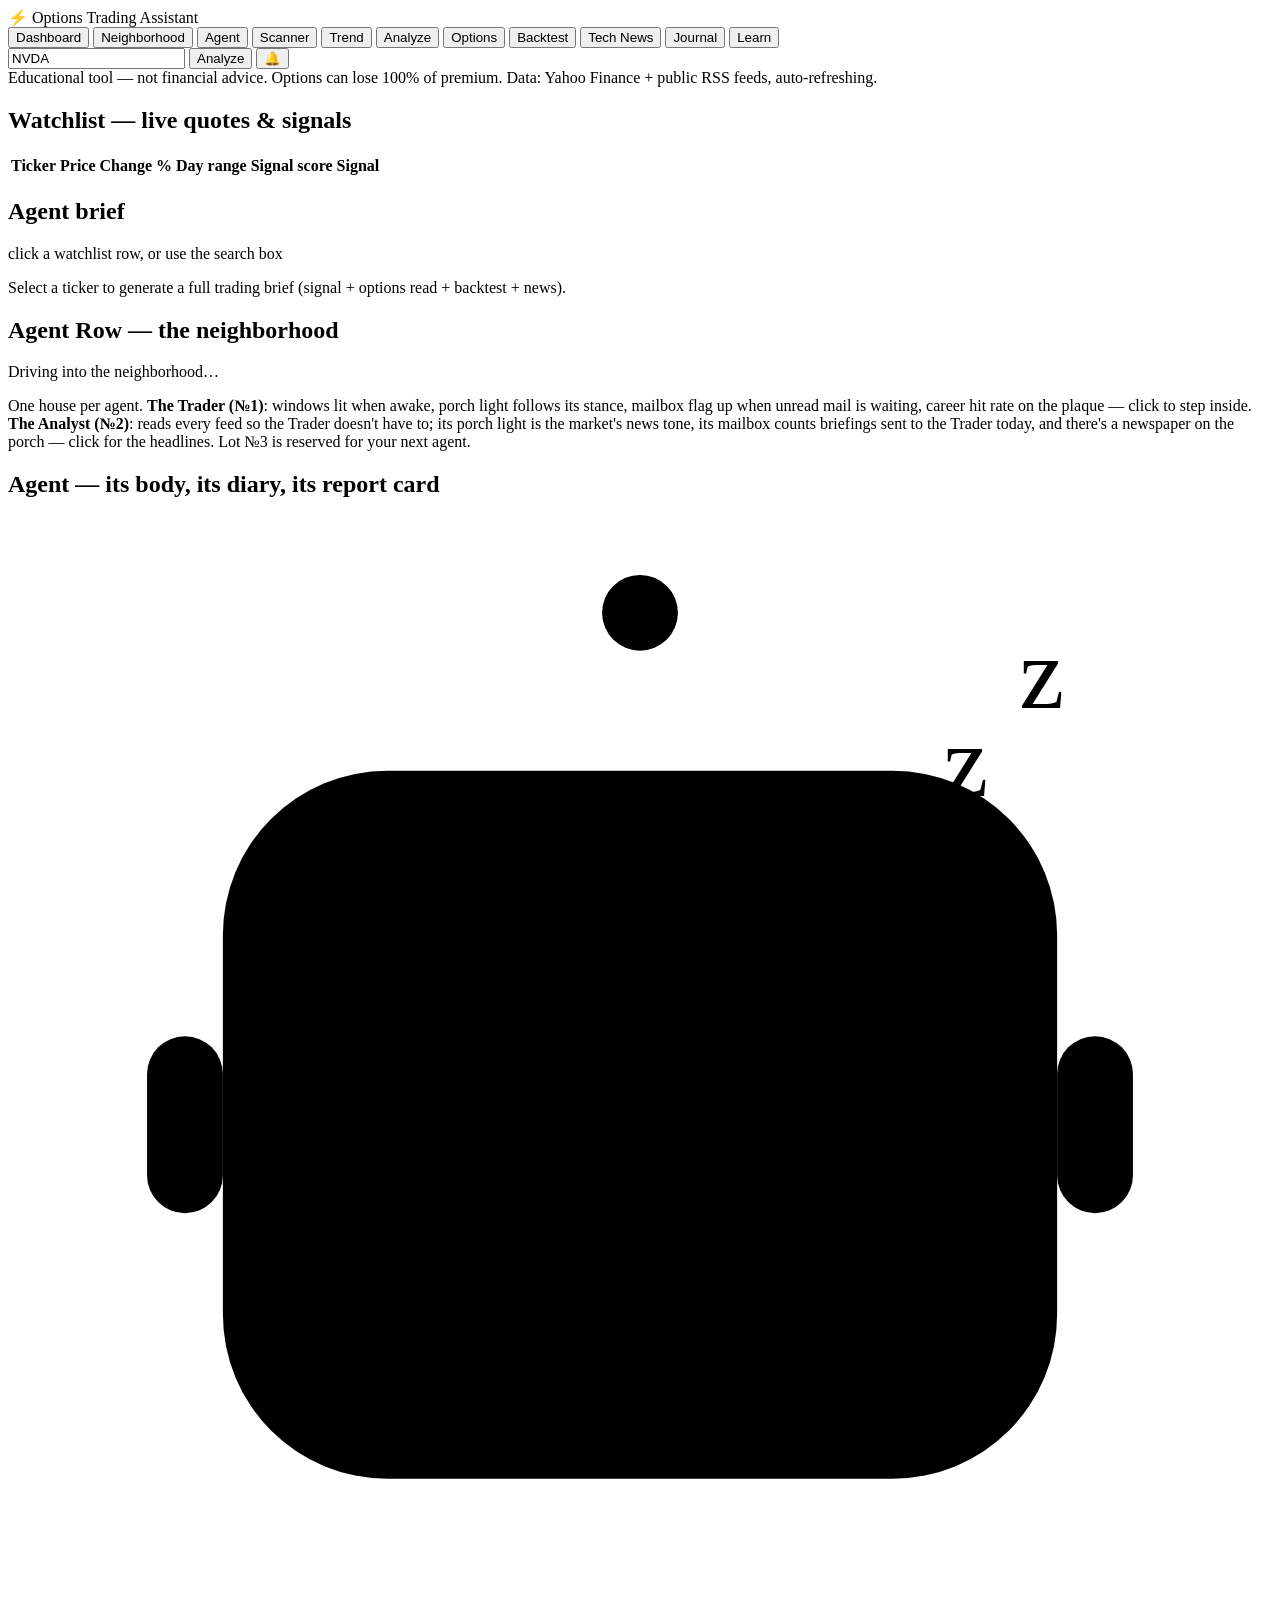
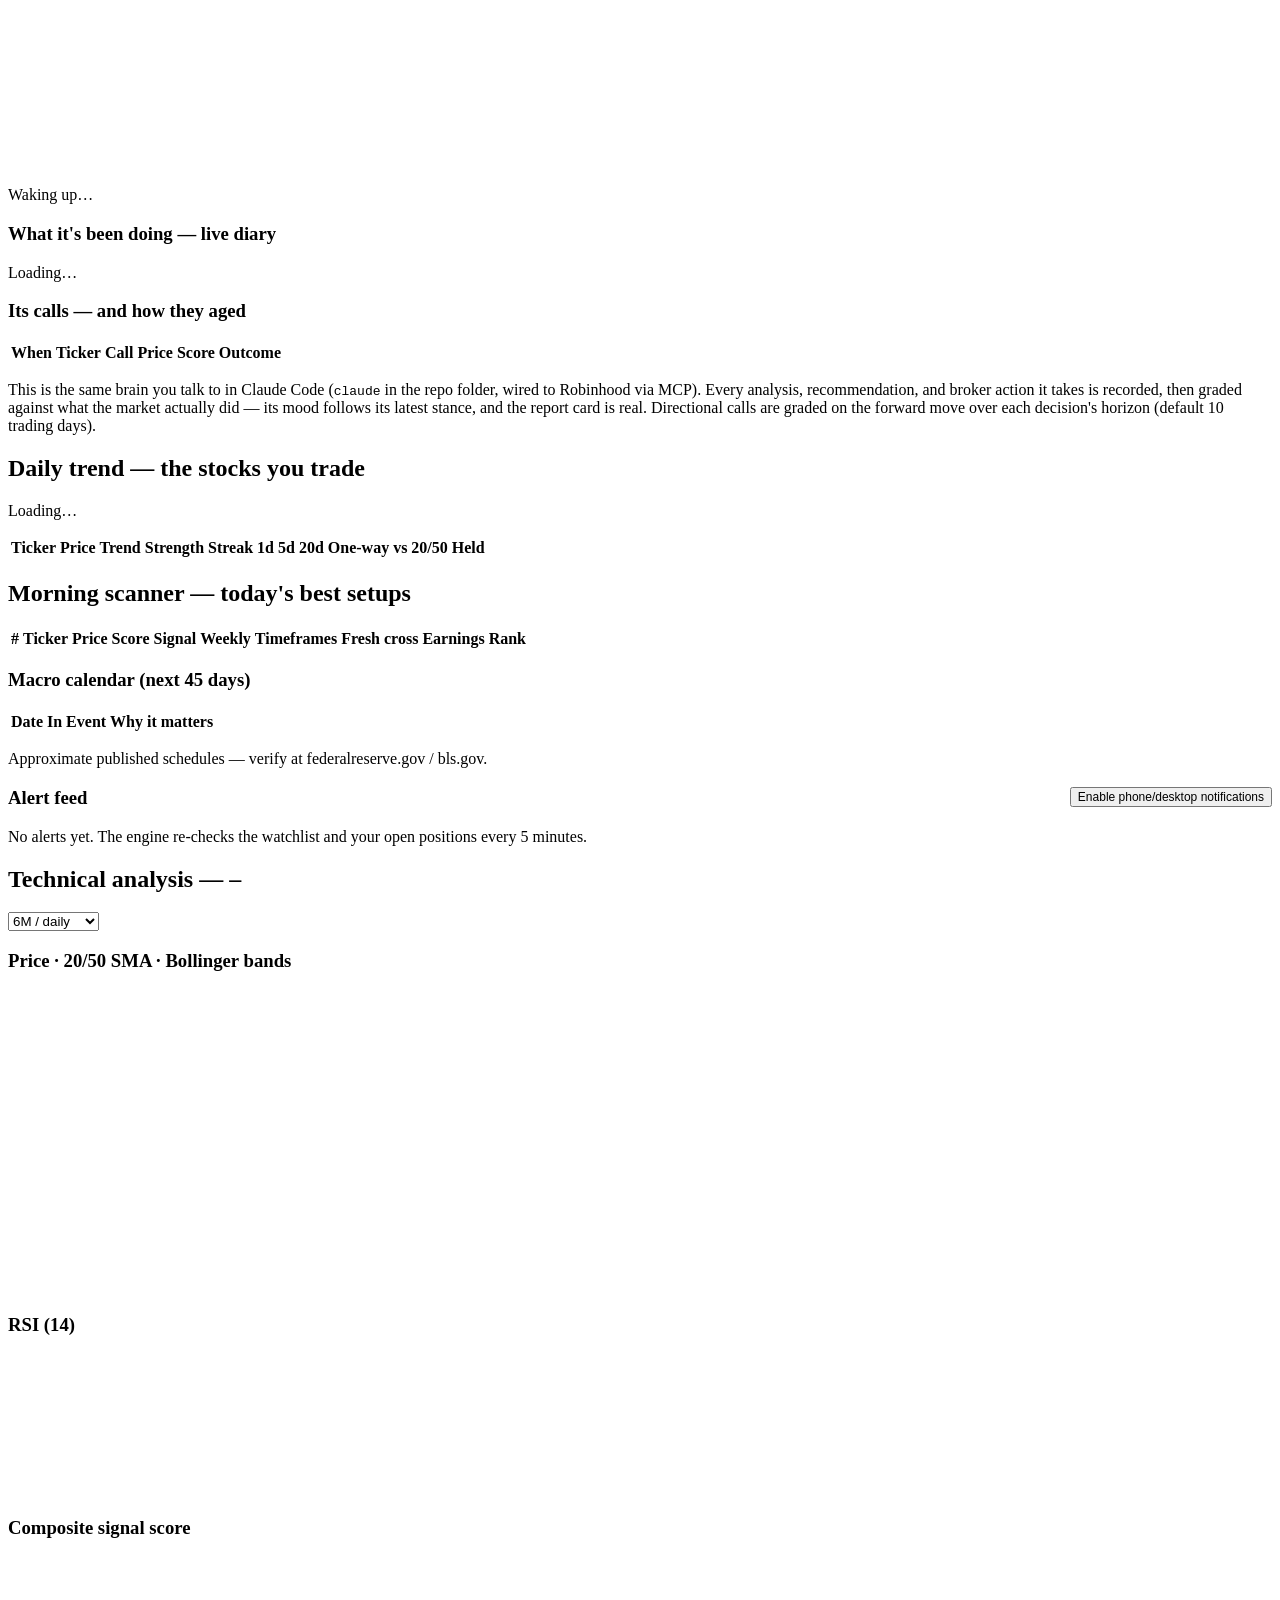
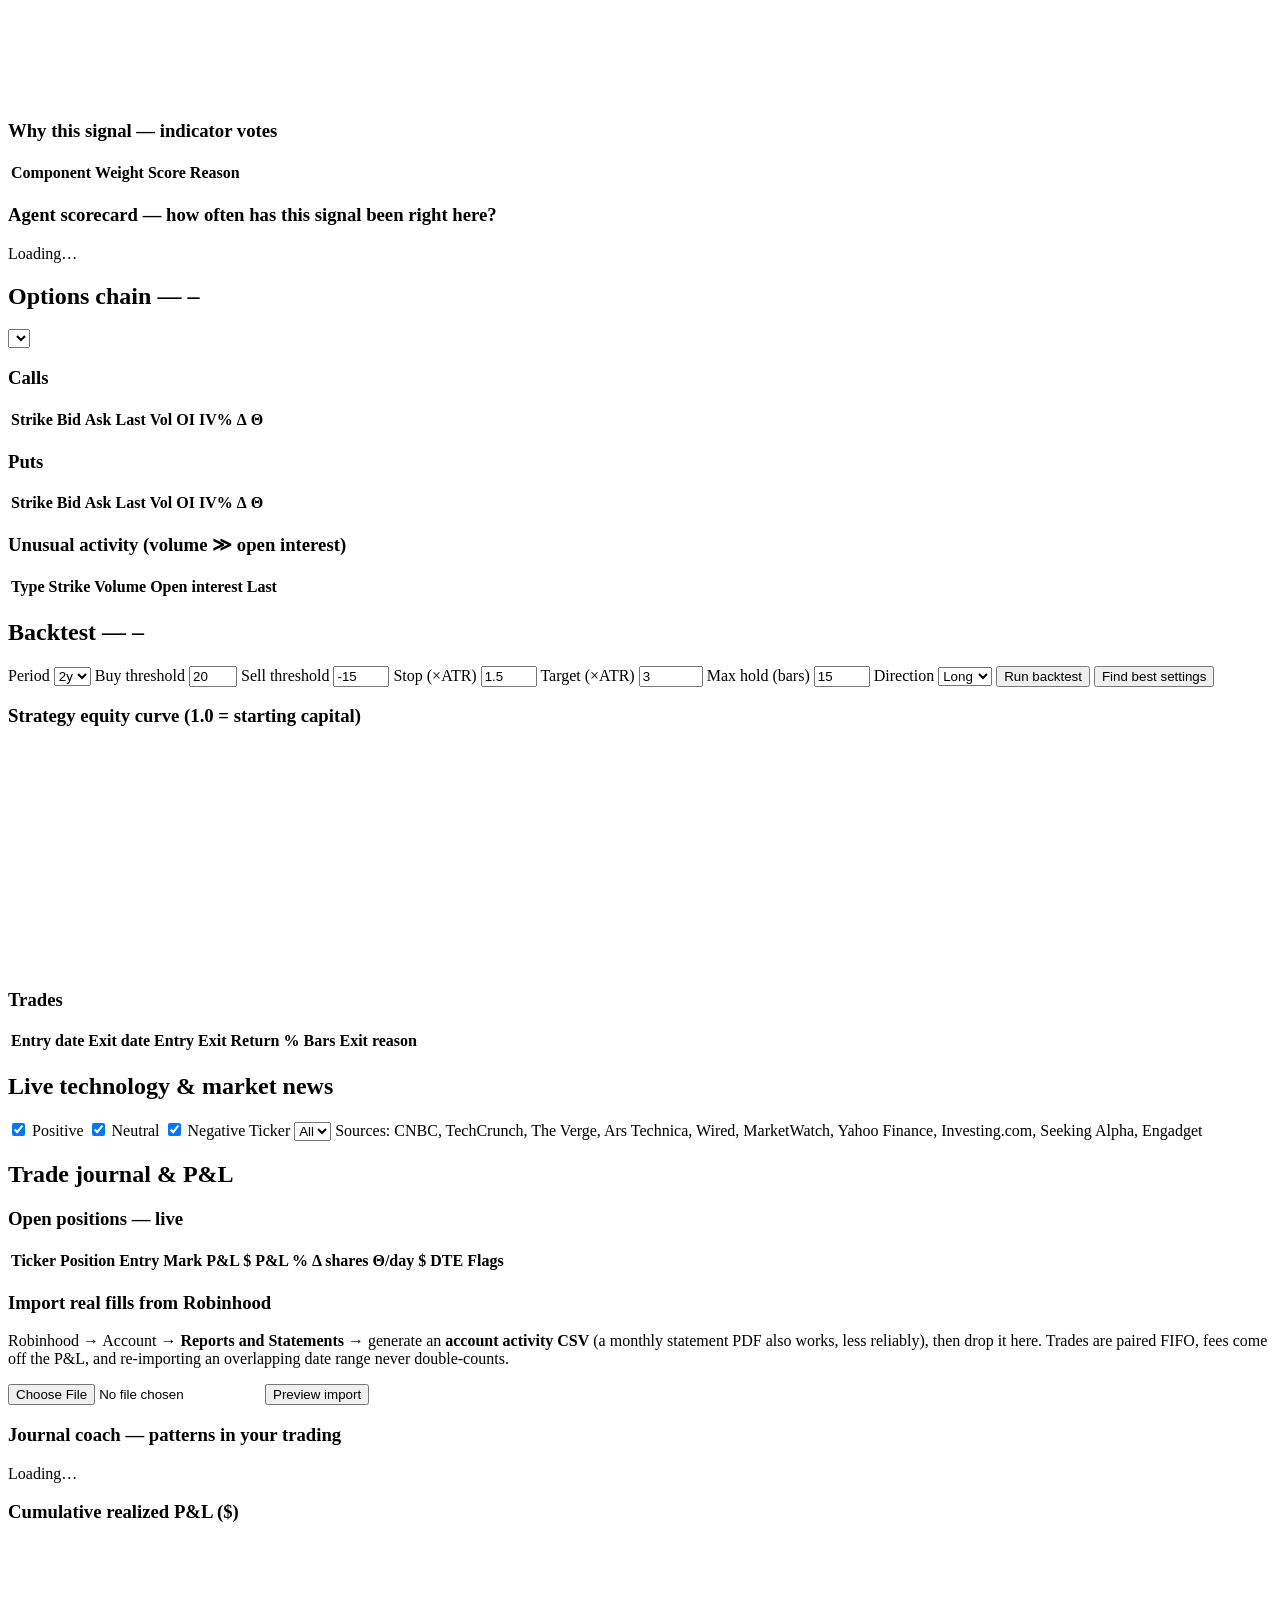
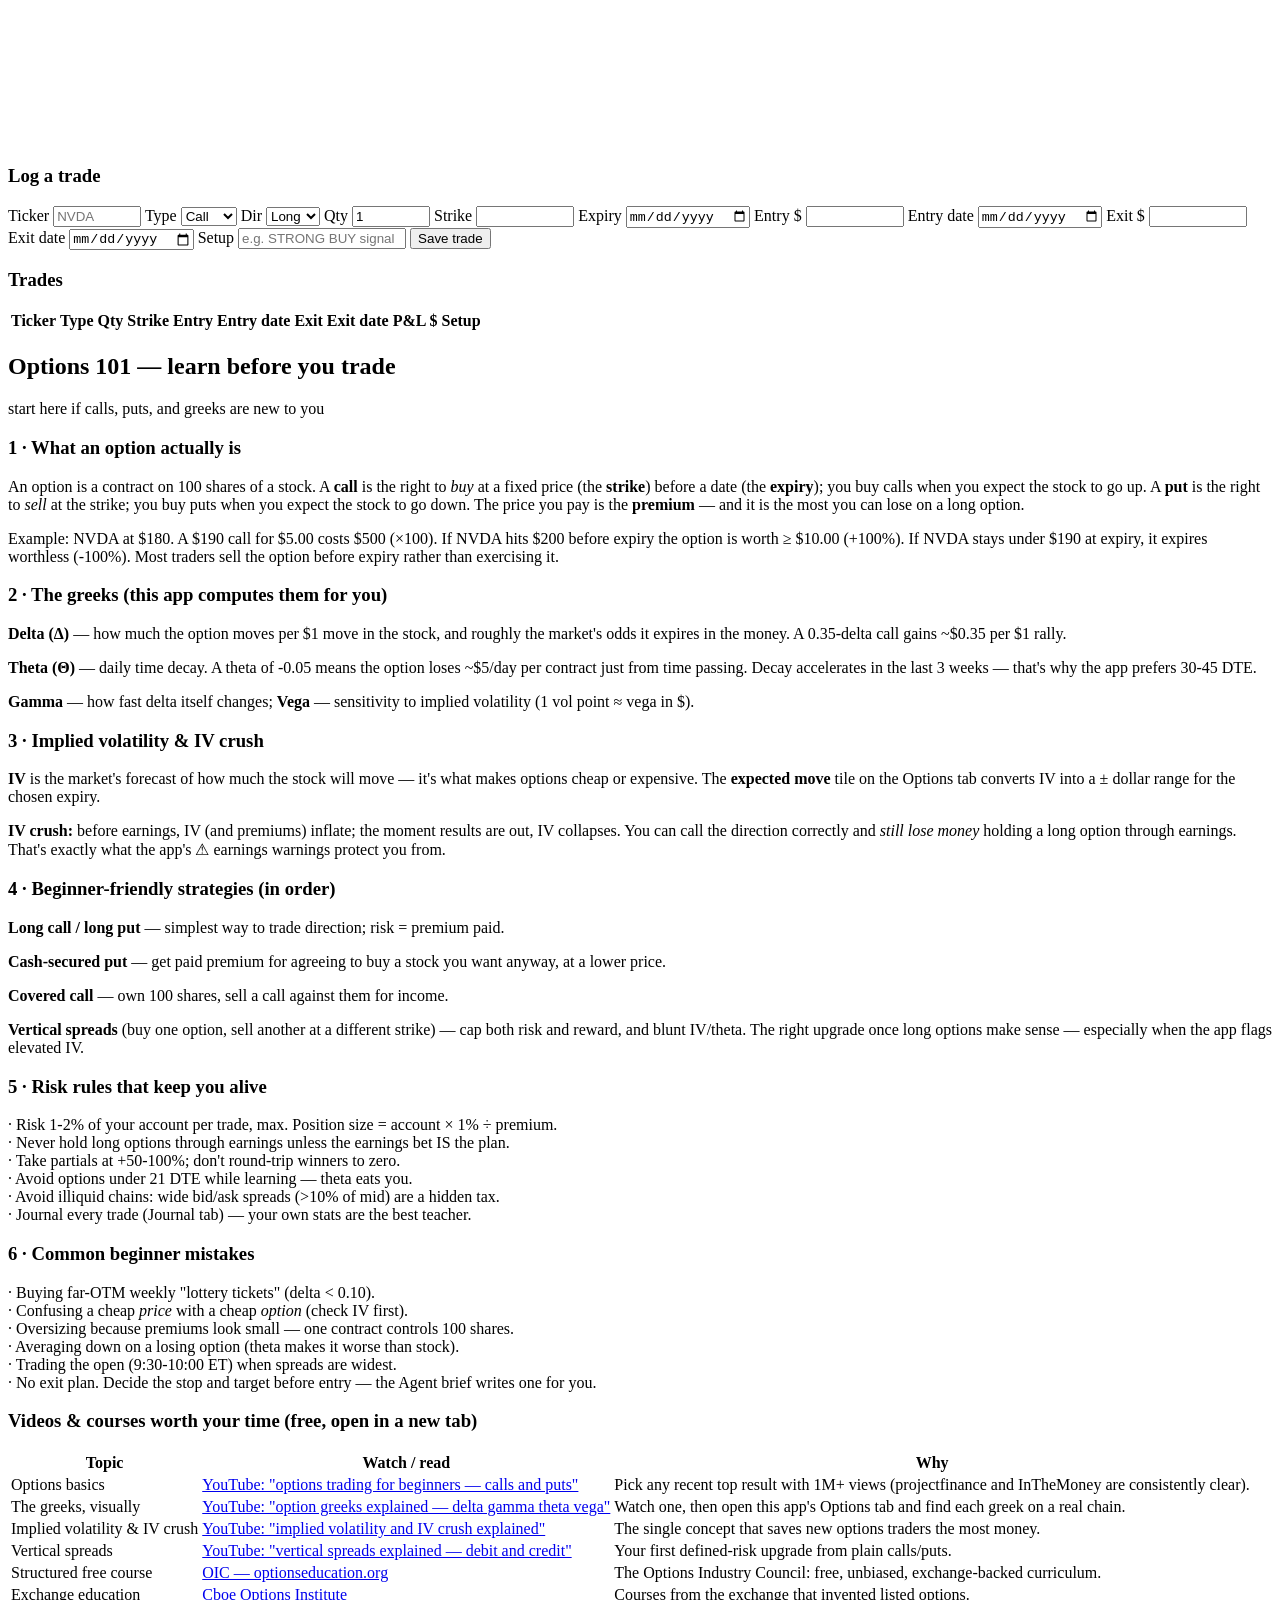
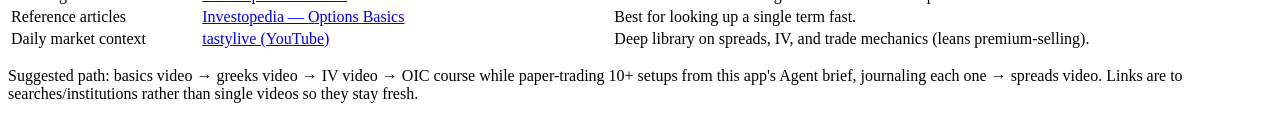
==== commit e7a7e137: "Phase 1: gate arithmetic, slot reservation, reconciliation, 2027 calendar, hardened runner Rebuilt o" ====
--- a/app/static/index.html
+++ b/app/static/index.html
@@ -3,7 +3,7 @@
 <head>
 <meta charset="utf-8">
 <meta name="viewport" content="width=device-width, initial-scale=1">
-<title>New World Logic</title>
+<title>Options Trading Assistant</title>
 <link rel="icon" href="data:image/svg+xml,<svg xmlns=%22http://www.w3.org/2000/svg%22 viewBox=%220 0 100 100%22><text y=%22.9em%22 font-size=%2290%22>⚡</text></svg>">
 <link rel="manifest" href="/static/manifest.webmanifest">
 <link rel="apple-touch-icon" href="/static/icon-192.png">
@@ -14,7 +14,7 @@
 </head>
 <body>
 <header>
-  <div class="brand">⚡ New World Logic</div>
+  <div class="brand">⚡ Options Trading Assistant</div>
   <nav id="tabs">
     <button data-tab="dashboard" class="active">Dashboard</button>
     <button data-tab="town">Neighborhood</button>
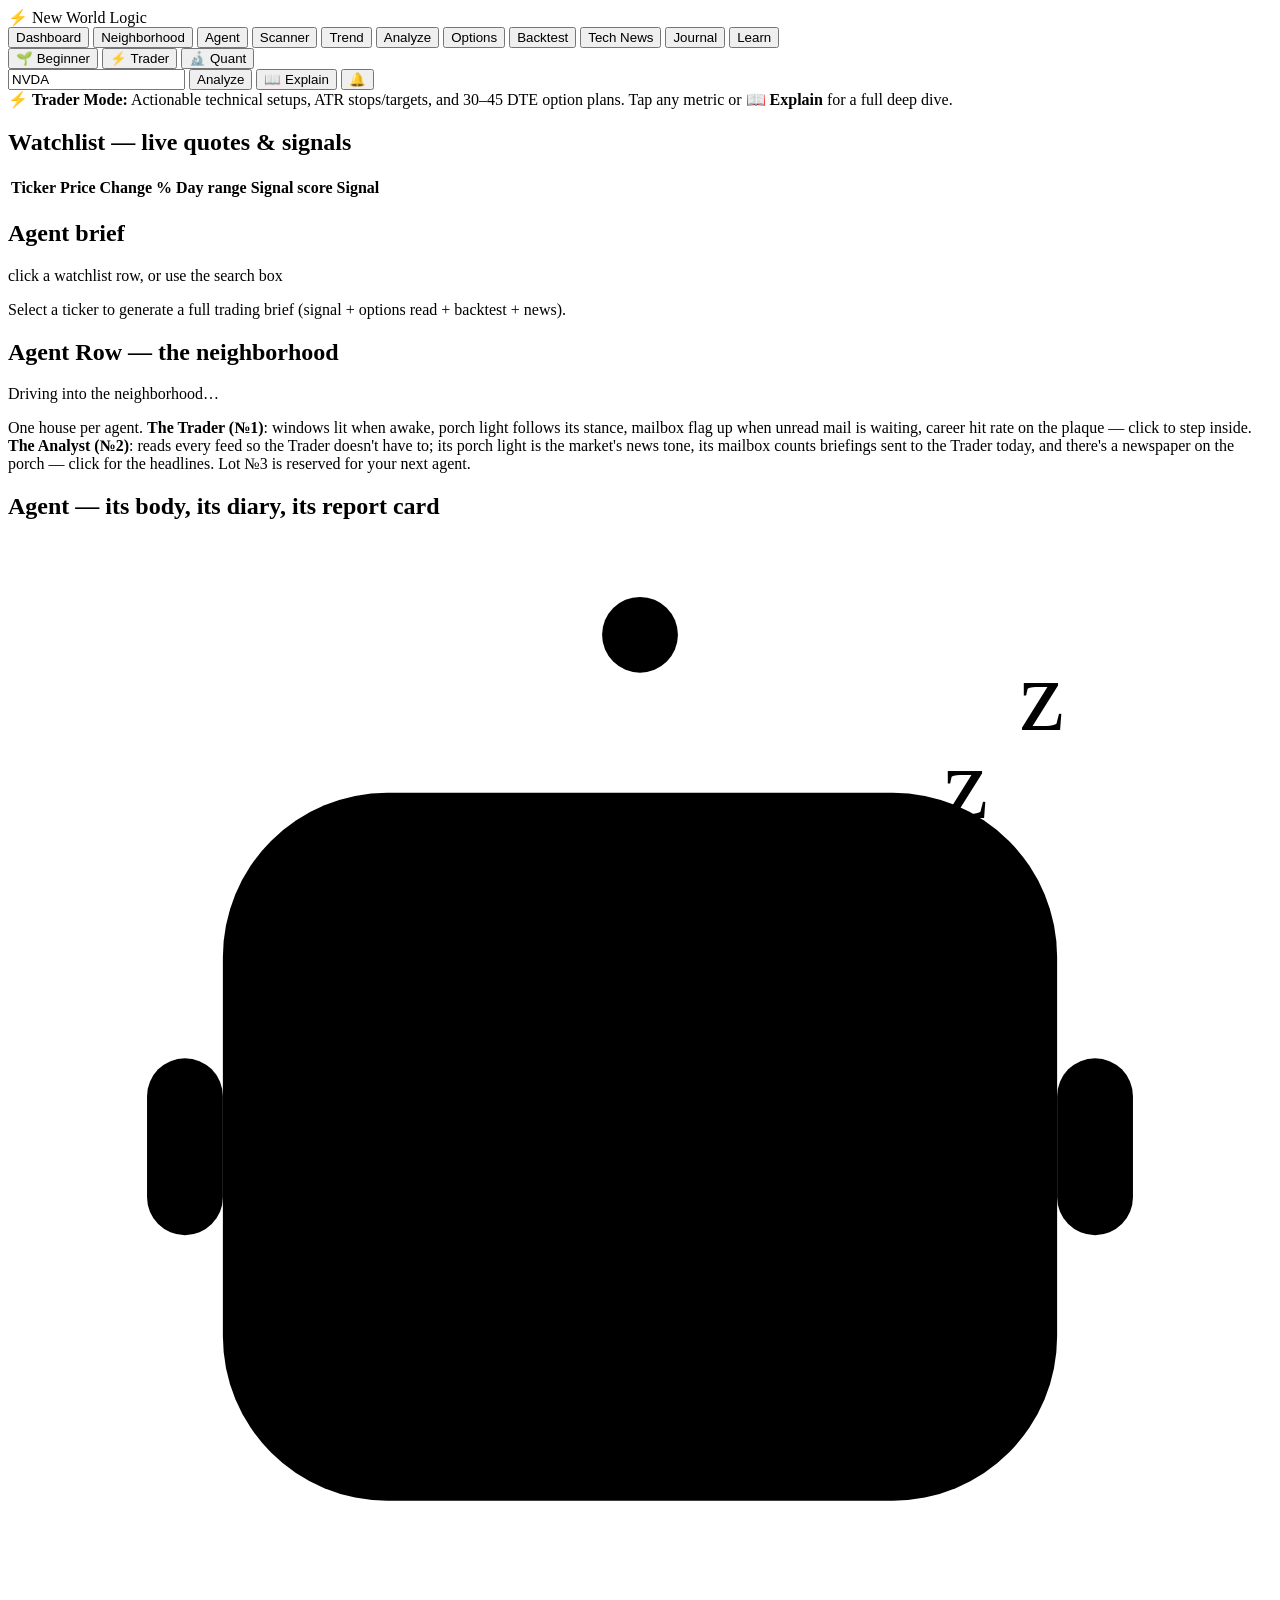
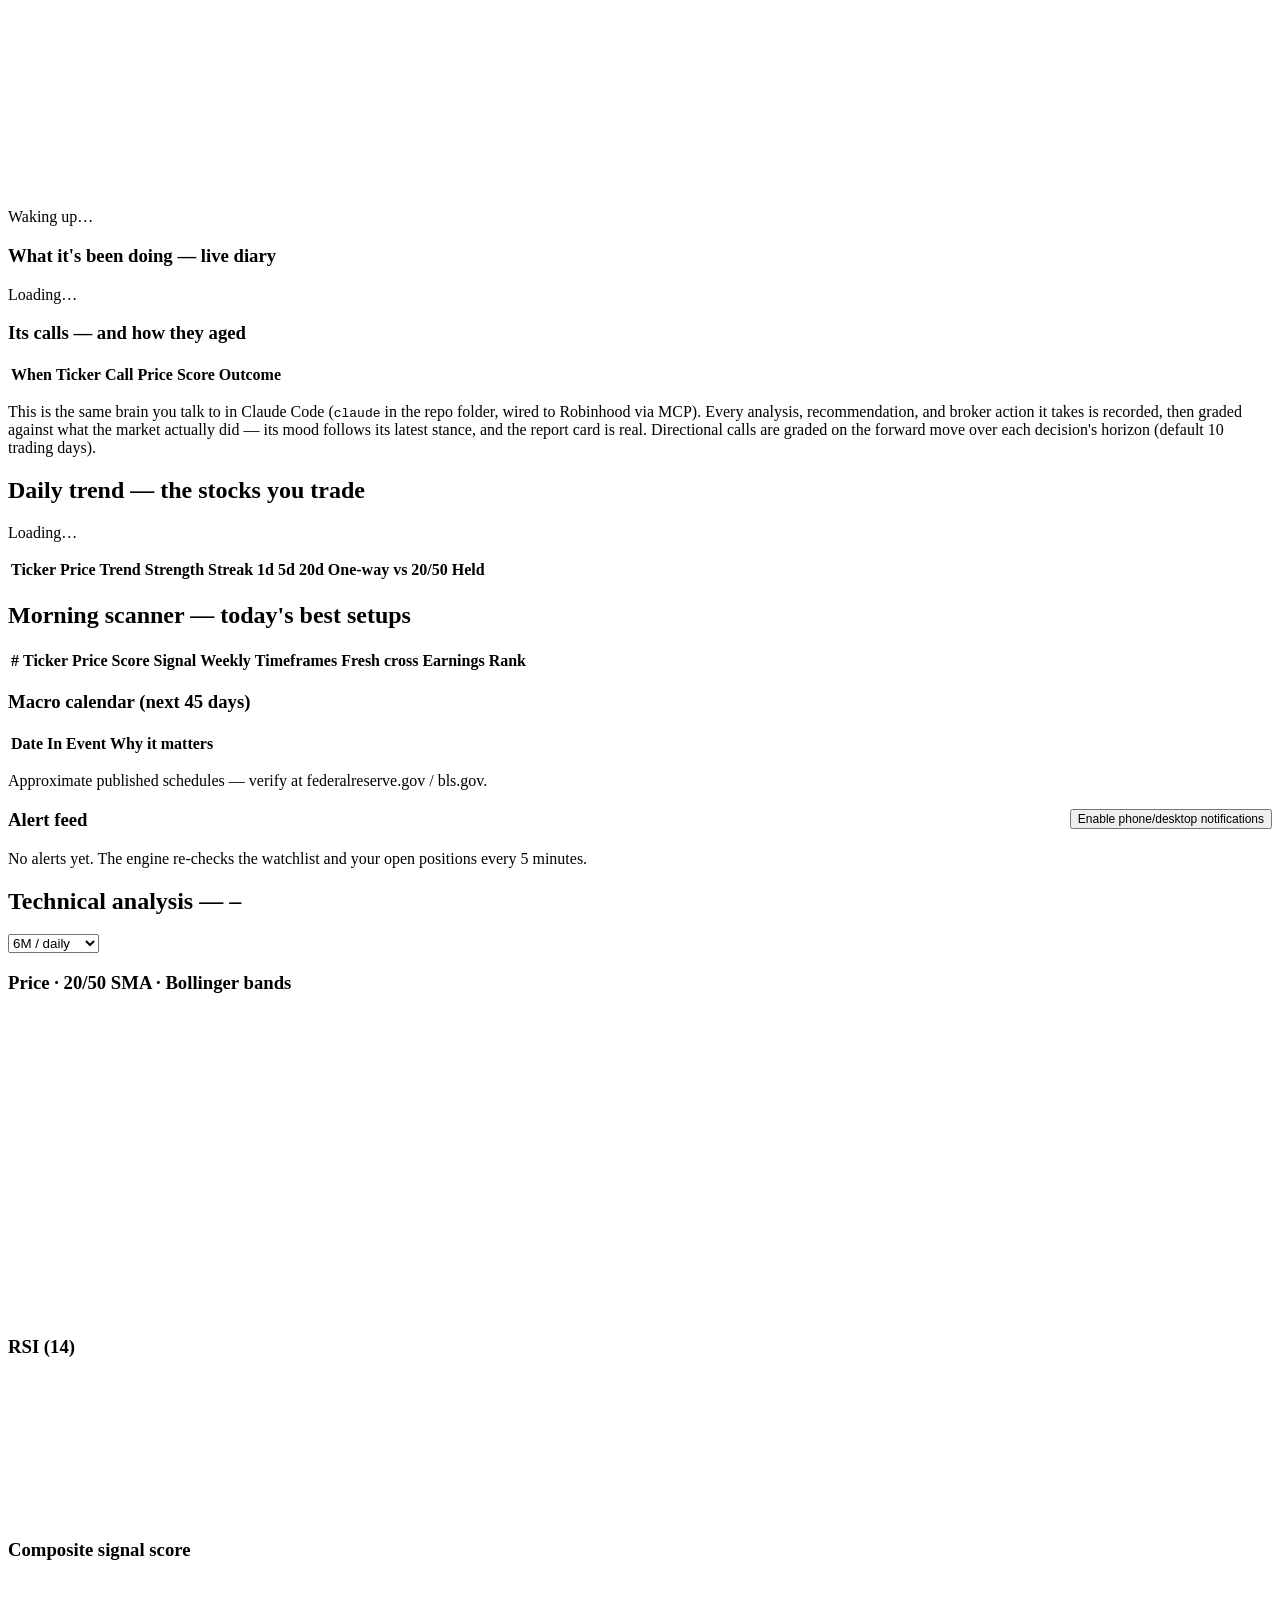
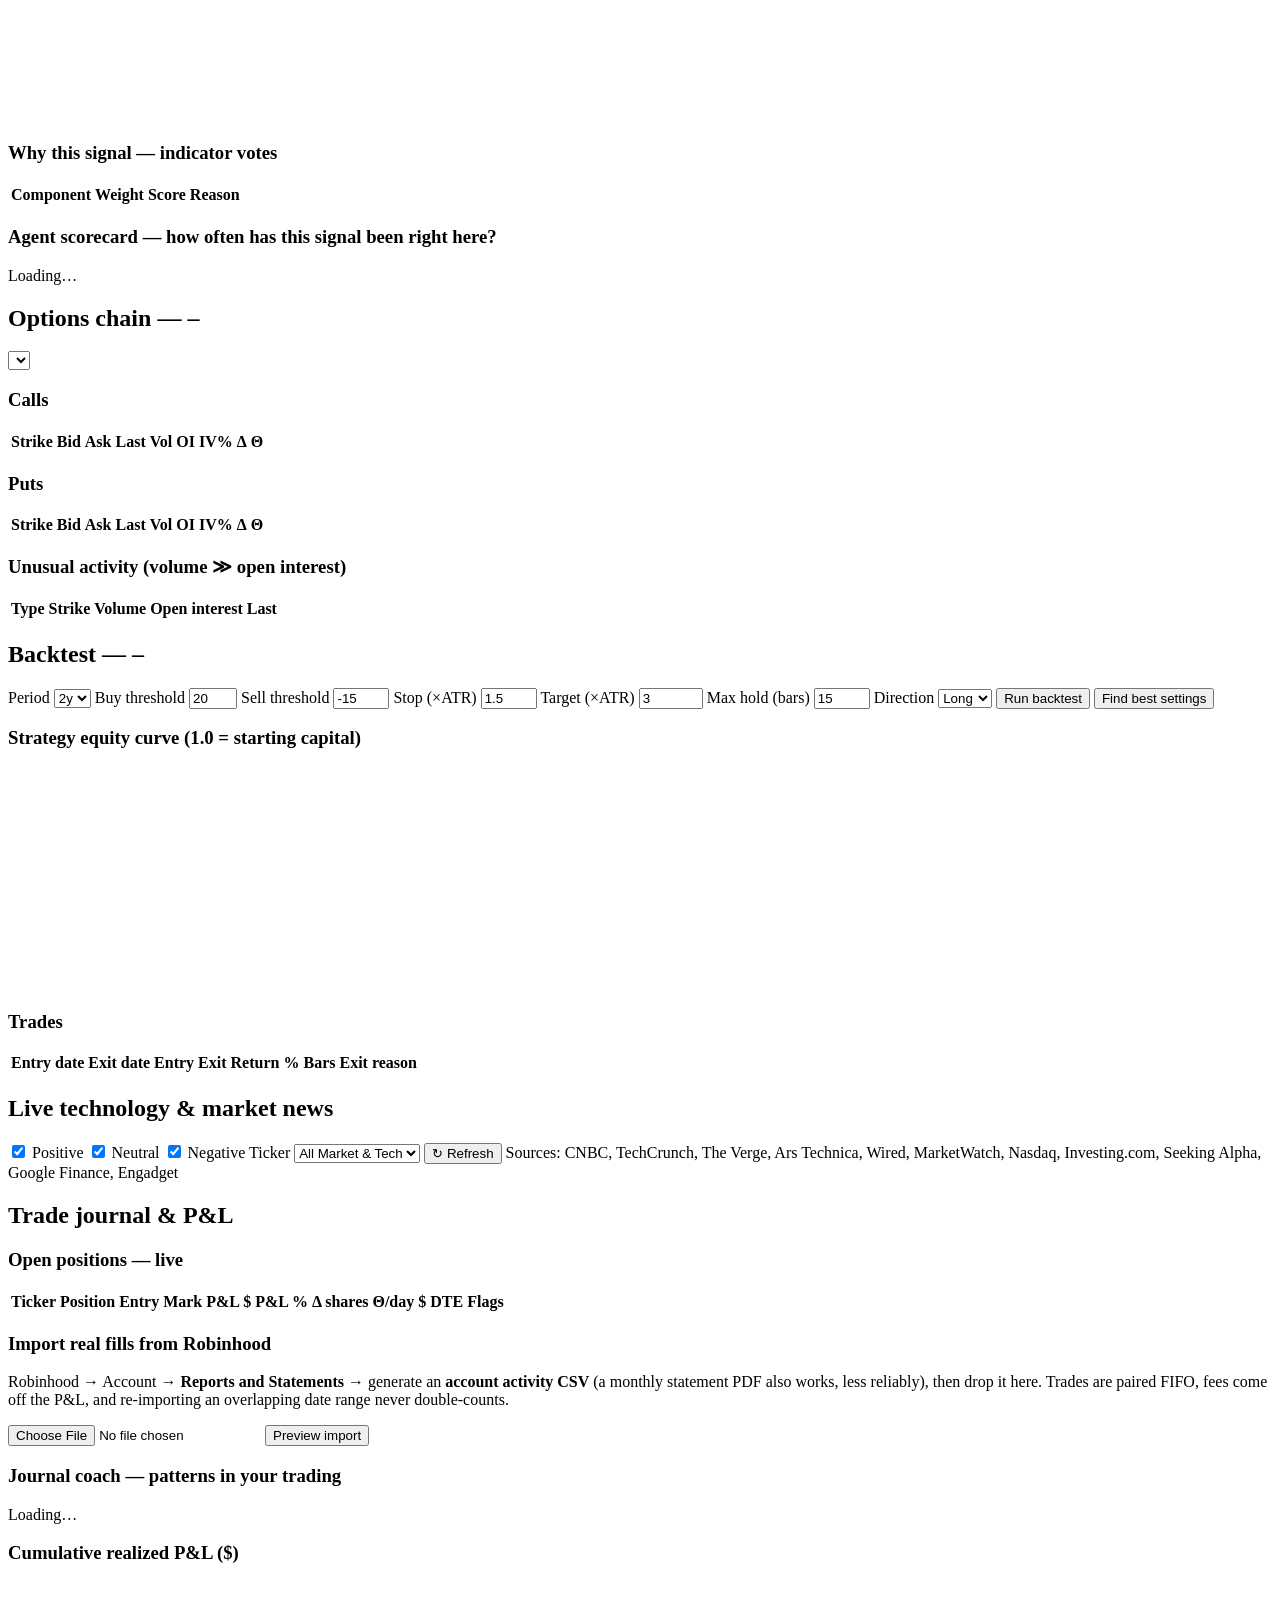
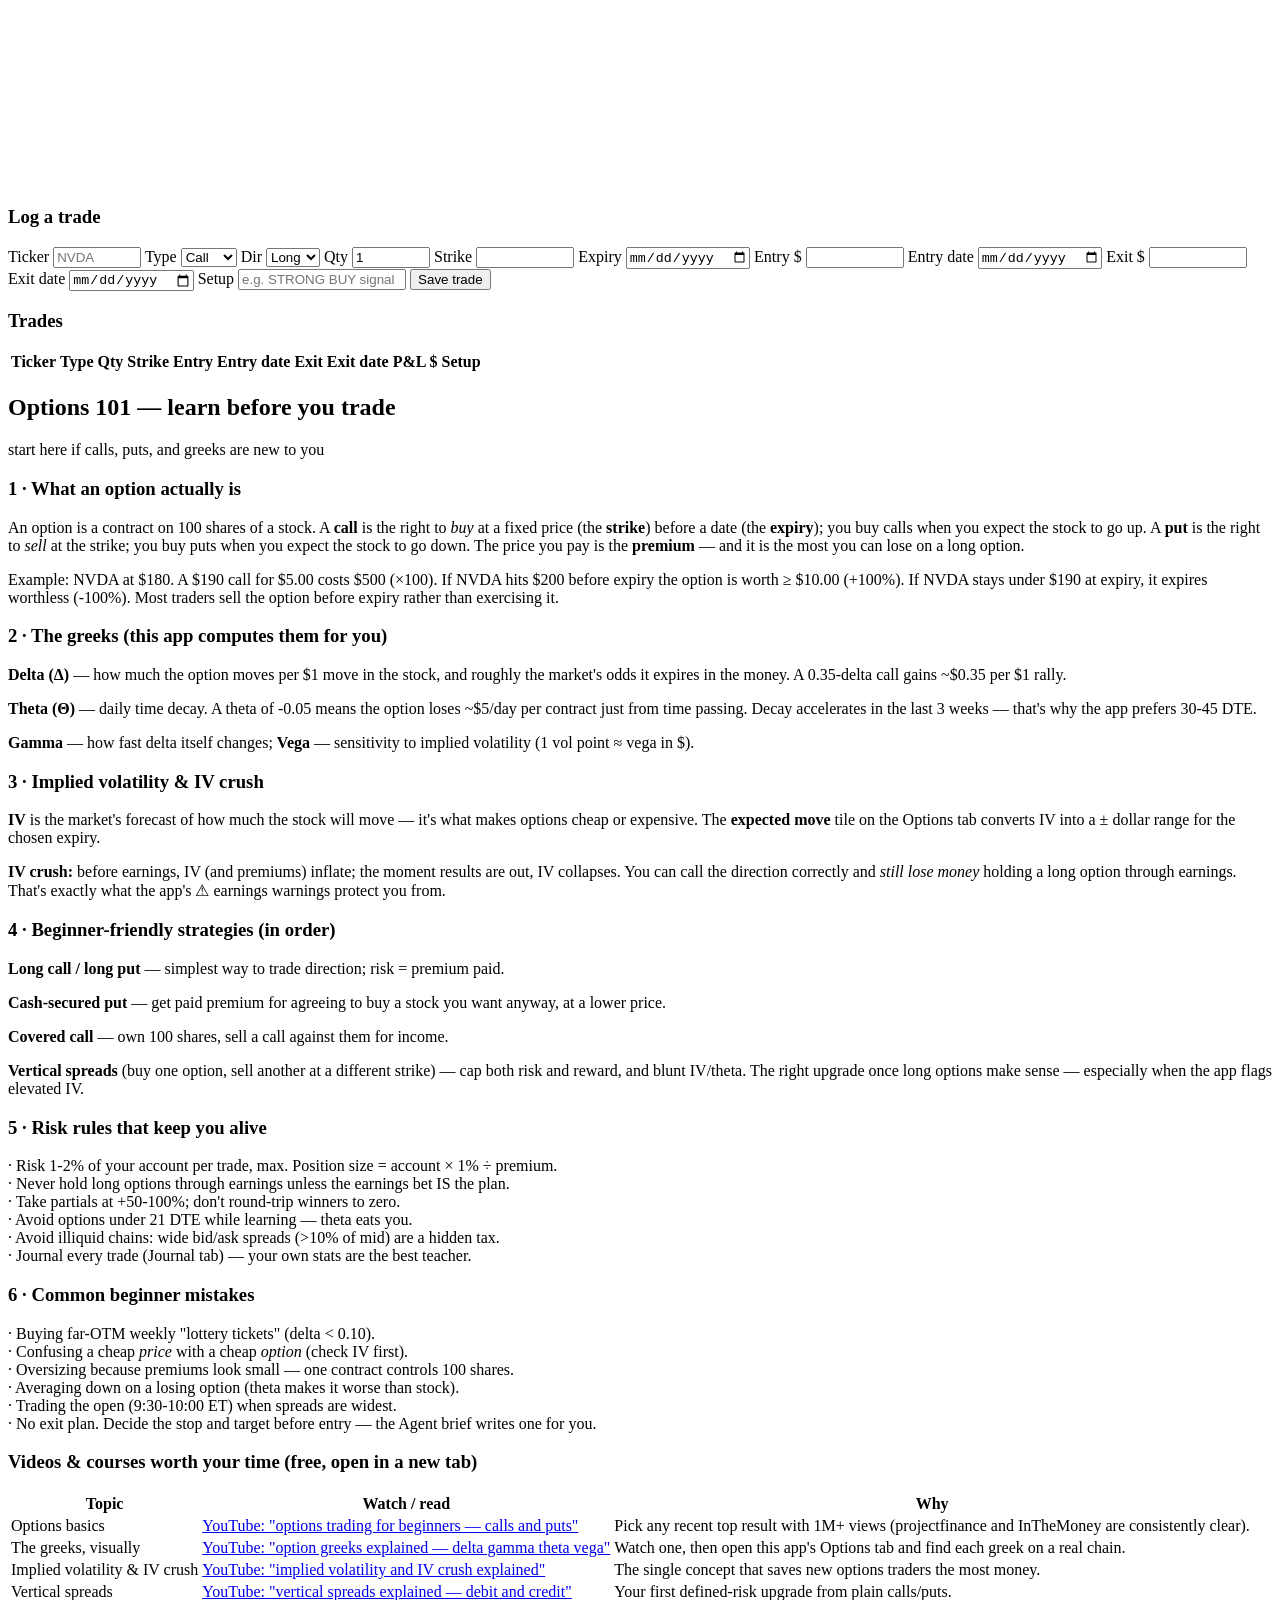
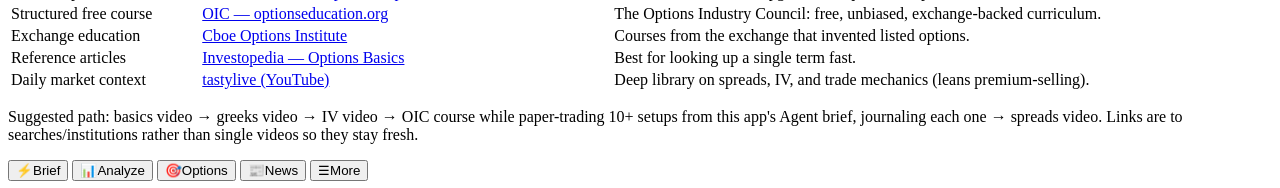
==== commit f3ee274c: "Fix POC backend bugs, live news RSS/fallback engine, and add 3-tier mobile learning UI - Fix Pattern" ====
--- a/app/static/index.html
+++ b/app/static/index.html
@@ -2,8 +2,8 @@
 <html lang="en">
 <head>
 <meta charset="utf-8">
-<meta name="viewport" content="width=device-width, initial-scale=1">
-<title>Options Trading Assistant</title>
+<meta name="viewport" content="width=device-width, initial-scale=1, viewport-fit=cover">
+<title>New World Logic</title>
 <link rel="icon" href="data:image/svg+xml,<svg xmlns=%22http://www.w3.org/2000/svg%22 viewBox=%220 0 100 100%22><text y=%22.9em%22 font-size=%2290%22>⚡</text></svg>">
 <link rel="manifest" href="/static/manifest.webmanifest">
 <link rel="apple-touch-icon" href="/static/icon-192.png">
@@ -14,7 +14,7 @@
 </head>
 <body>
 <header>
-  <div class="brand">⚡ Options Trading Assistant</div>
+  <div class="brand">⚡ New World Logic</div>
   <nav id="tabs">
     <button data-tab="dashboard" class="active">Dashboard</button>
     <button data-tab="town">Neighborhood</button>
@@ -28,14 +28,24 @@
     <button data-tab="journal">Journal</button>
     <button data-tab="learn">Learn</button>
   </nav>
-  <div class="ticker-box">
-    <input id="ticker-input" value="NVDA" spellcheck="false" autocomplete="off">
-    <button id="go-btn">Analyze</button>
-    <button id="bell" title="Alerts">🔔<span id="bell-count" class="badge" hidden></span></button>
+  <div class="header-right">
+    <div id="level-switcher" class="level-switcher" role="group" aria-label="Level of understanding">
+      <button type="button" data-level="beginner" title="Plain English, real-dollar risk &amp; step-by-step coaching">🌱 Beginner</button>
+      <button type="button" data-level="trader" class="active" title="Active swing trader setups, stops/targets &amp; 35-DTE options">⚡ Trader</button>
+      <button type="button" data-level="quant" title="Full Black-Scholes Greeks, IV percentiles &amp; factor diagnostics">🔬 Quant</button>
+    </div>
+    <div class="ticker-box">
+      <input id="ticker-input" value="NVDA" spellcheck="false" autocomplete="off" aria-label="Ticker symbol">
+      <button id="go-btn">Analyze</button>
+      <button id="explain-all-btn" type="button" class="explain-btn" title="Explain current ticker &amp; screen in full detail">📖 Explain</button>
+      <button id="bell" title="Alerts">🔔<span id="bell-count" class="badge" hidden></span></button>
+    </div>
   </div>
 </header>
 
-<div class="banner">Educational tool — not financial advice. Options can lose 100% of premium. Data: Yahoo Finance + public RSS feeds, auto-refreshing.</div>
+<div class="banner">
+  <span id="level-banner-desc">⚡ <b>Trader Mode:</b> Actionable technical setups, ATR stops/targets, and 30–45 DTE option plans. Tap any metric or <b>📖 Explain</b> for a full deep dive.</span>
+</div>
 
 <main>
   <!-- DASHBOARD -->
@@ -229,12 +239,14 @@
   <!-- NEWS -->
   <section id="tab-news" class="tab">
     <div class="section-head"><h2>Live technology &amp; market news</h2><span class="muted" id="news-updated"></span></div>
+    <div id="news-summary-tiles" class="tiles"></div>
     <div class="controls-row card">
       <label><input type="checkbox" id="news-pos" checked> <span class="dot dot-pos"></span>Positive</label>
       <label><input type="checkbox" id="news-neu" checked> <span class="dot dot-neu"></span>Neutral</label>
       <label><input type="checkbox" id="news-neg" checked> <span class="dot dot-neg"></span>Negative</label>
-      <label>Ticker <select id="news-ticker"><option value="">All</option></select></label>
-      <span class="muted">Sources: CNBC, TechCrunch, The Verge, Ars Technica, Wired, MarketWatch, Yahoo Finance, Investing.com, Seeking Alpha, Engadget</span>
+      <label>Ticker <select id="news-ticker"><option value="">All Market &amp; Tech</option></select></label>
+      <button type="button" id="news-refresh-btn">↻ Refresh</button>
+      <span class="muted">Sources: CNBC, TechCrunch, The Verge, Ars Technica, Wired, MarketWatch, Nasdaq, Investing.com, Seeking Alpha, Google Finance, Engadget</span>
     </div>
     <div id="news-list" class="card"></div>
   </section>
@@ -408,6 +420,61 @@
   </section>
 </main>
 
+<!-- FULL-DETAIL INTERACTIVE EXPLAINER DRAWER / MOBILE BOTTOM SHEET -->
+<div id="detail-backdrop" class="drawer-backdrop" hidden></div>
+<aside id="detail-drawer" class="detail-drawer" aria-hidden="true" hidden>
+  <div class="drawer-handle"></div>
+  <div class="drawer-head">
+    <div>
+      <div class="drawer-kicker" id="drawer-kicker">DEEP-DIVE EXPLAINER</div>
+      <h2 id="drawer-title">Explain in Full Detail</h2>
+    </div>
+    <button type="button" id="drawer-close" class="drawer-close" aria-label="Close">✕</button>
+  </div>
+  <div class="drawer-levels" role="group" aria-label="Explanation depth">
+    <button type="button" data-level="beginner">🌱 Beginner (Plain English)</button>
+    <button type="button" data-level="trader">⚡ Trader (Setup &amp; Rules)</button>
+    <button type="button" data-level="quant">🔬 Quant (Math &amp; Greeks)</button>
+  </div>
+  <div id="drawer-body" class="drawer-body"></div>
+</aside>
+
+<!-- MOBILE "MORE" NAVIGATION SHEET -->
+<div id="mobile-more-sheet" class="mobile-more-sheet" hidden>
+  <div class="mobile-more-head">
+    <span>All Views &amp; Tools</span>
+    <button type="button" id="mobile-more-close">✕</button>
+  </div>
+  <div class="mobile-more-grid">
+    <button type="button" data-tab="scanner">🎯 Morning Scanner</button>
+    <button type="button" data-tab="trend">📈 Daily Trend</button>
+    <button type="button" data-tab="town">🏘️ Agent Neighborhood</button>
+    <button type="button" data-tab="agent">🤖 Agent Diary &amp; Grade</button>
+    <button type="button" data-tab="backtest">🧪 Strategy Backtest</button>
+    <button type="button" data-tab="journal">📓 Trade Journal</button>
+    <button type="button" data-tab="learn">🎓 Options 101 Guide</button>
+  </div>
+</div>
+
+<!-- MOBILE BOTTOM NAVIGATION BAR -->
+<nav id="mobile-nav" class="mobile-nav" aria-label="Mobile navigation">
+  <button type="button" data-tab="dashboard" class="active">
+    <span class="m-ico">⚡</span><span>Brief</span>
+  </button>
+  <button type="button" data-tab="analyze">
+    <span class="m-ico">📊</span><span>Analyze</span>
+  </button>
+  <button type="button" data-tab="options">
+    <span class="m-ico">🎯</span><span>Options</span>
+  </button>
+  <button type="button" data-tab="news">
+    <span class="m-ico">📰</span><span>News</span>
+  </button>
+  <button type="button" id="mobile-more-btn">
+    <span class="m-ico">☰</span><span>More</span>
+  </button>
+</nav>
+
 <div id="tooltip" class="tooltip" hidden></div>
 <script src="/static/app.js"></script>
 </body>
